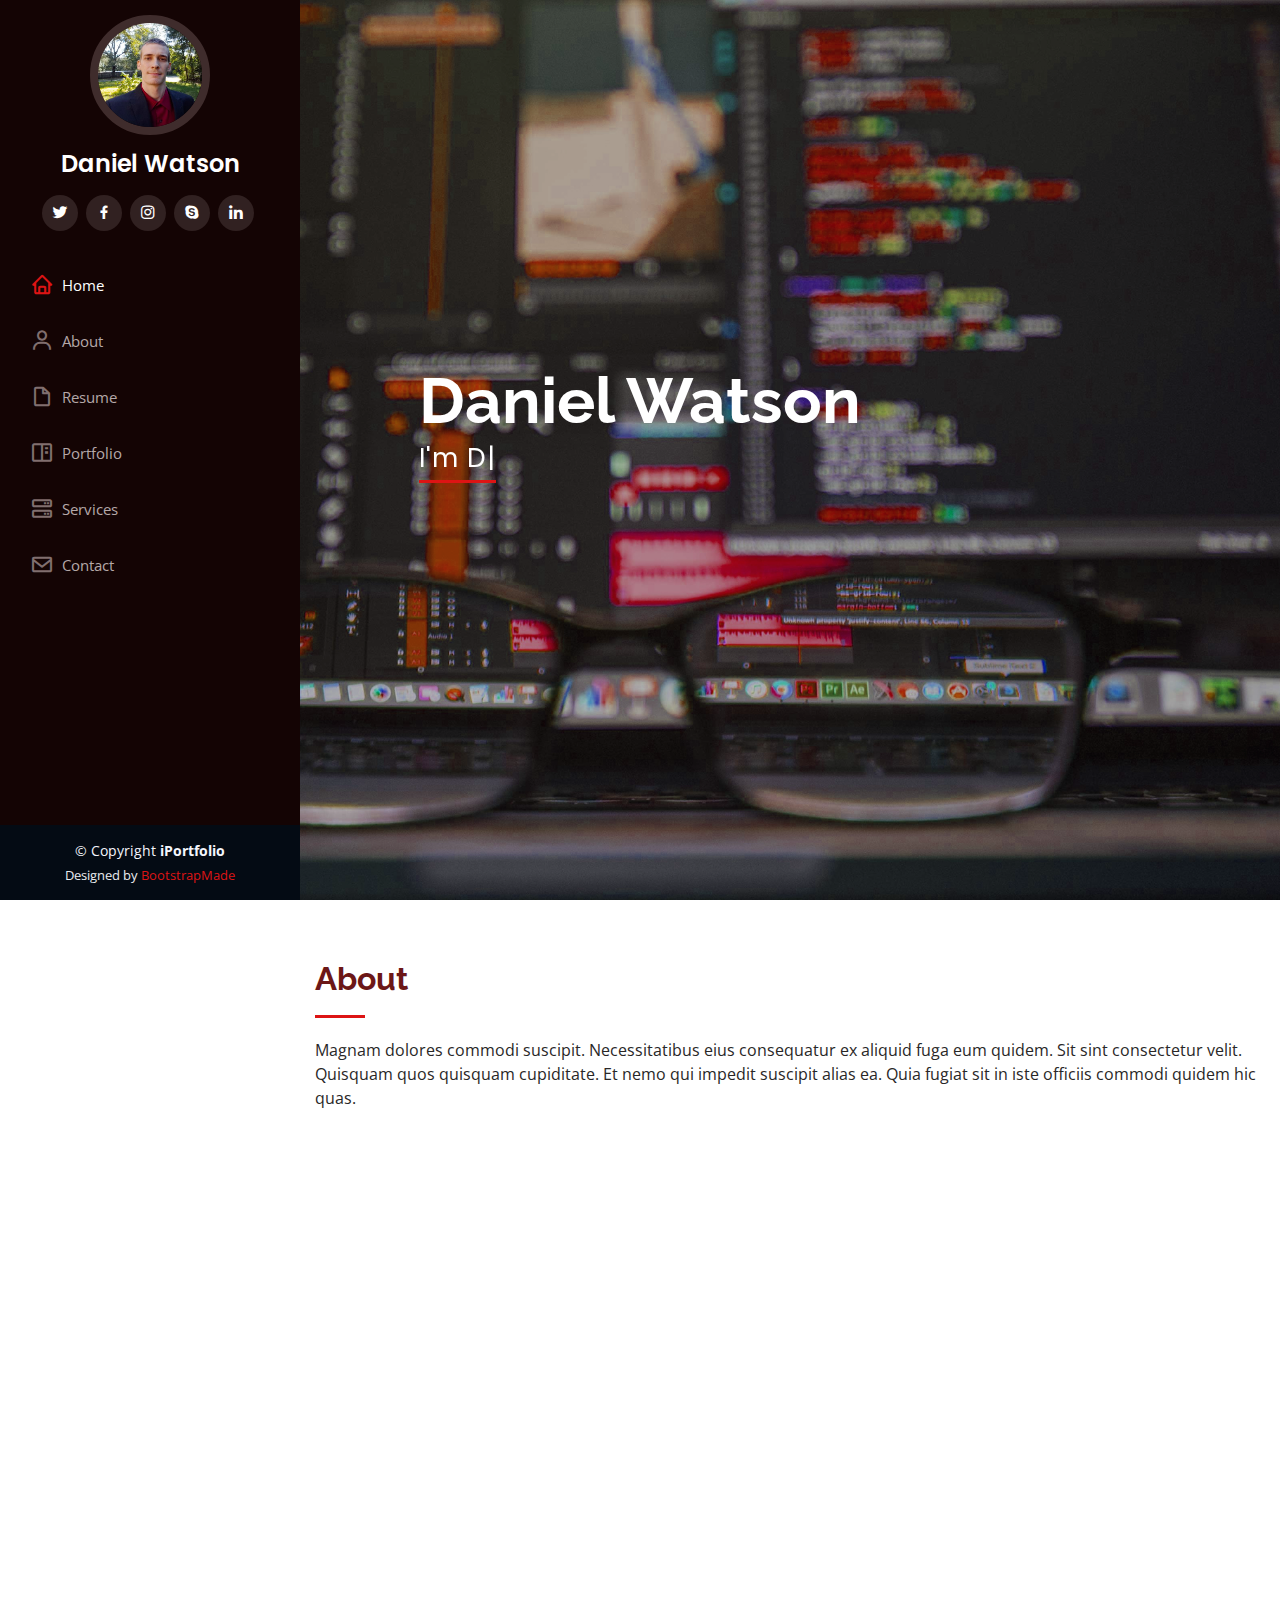
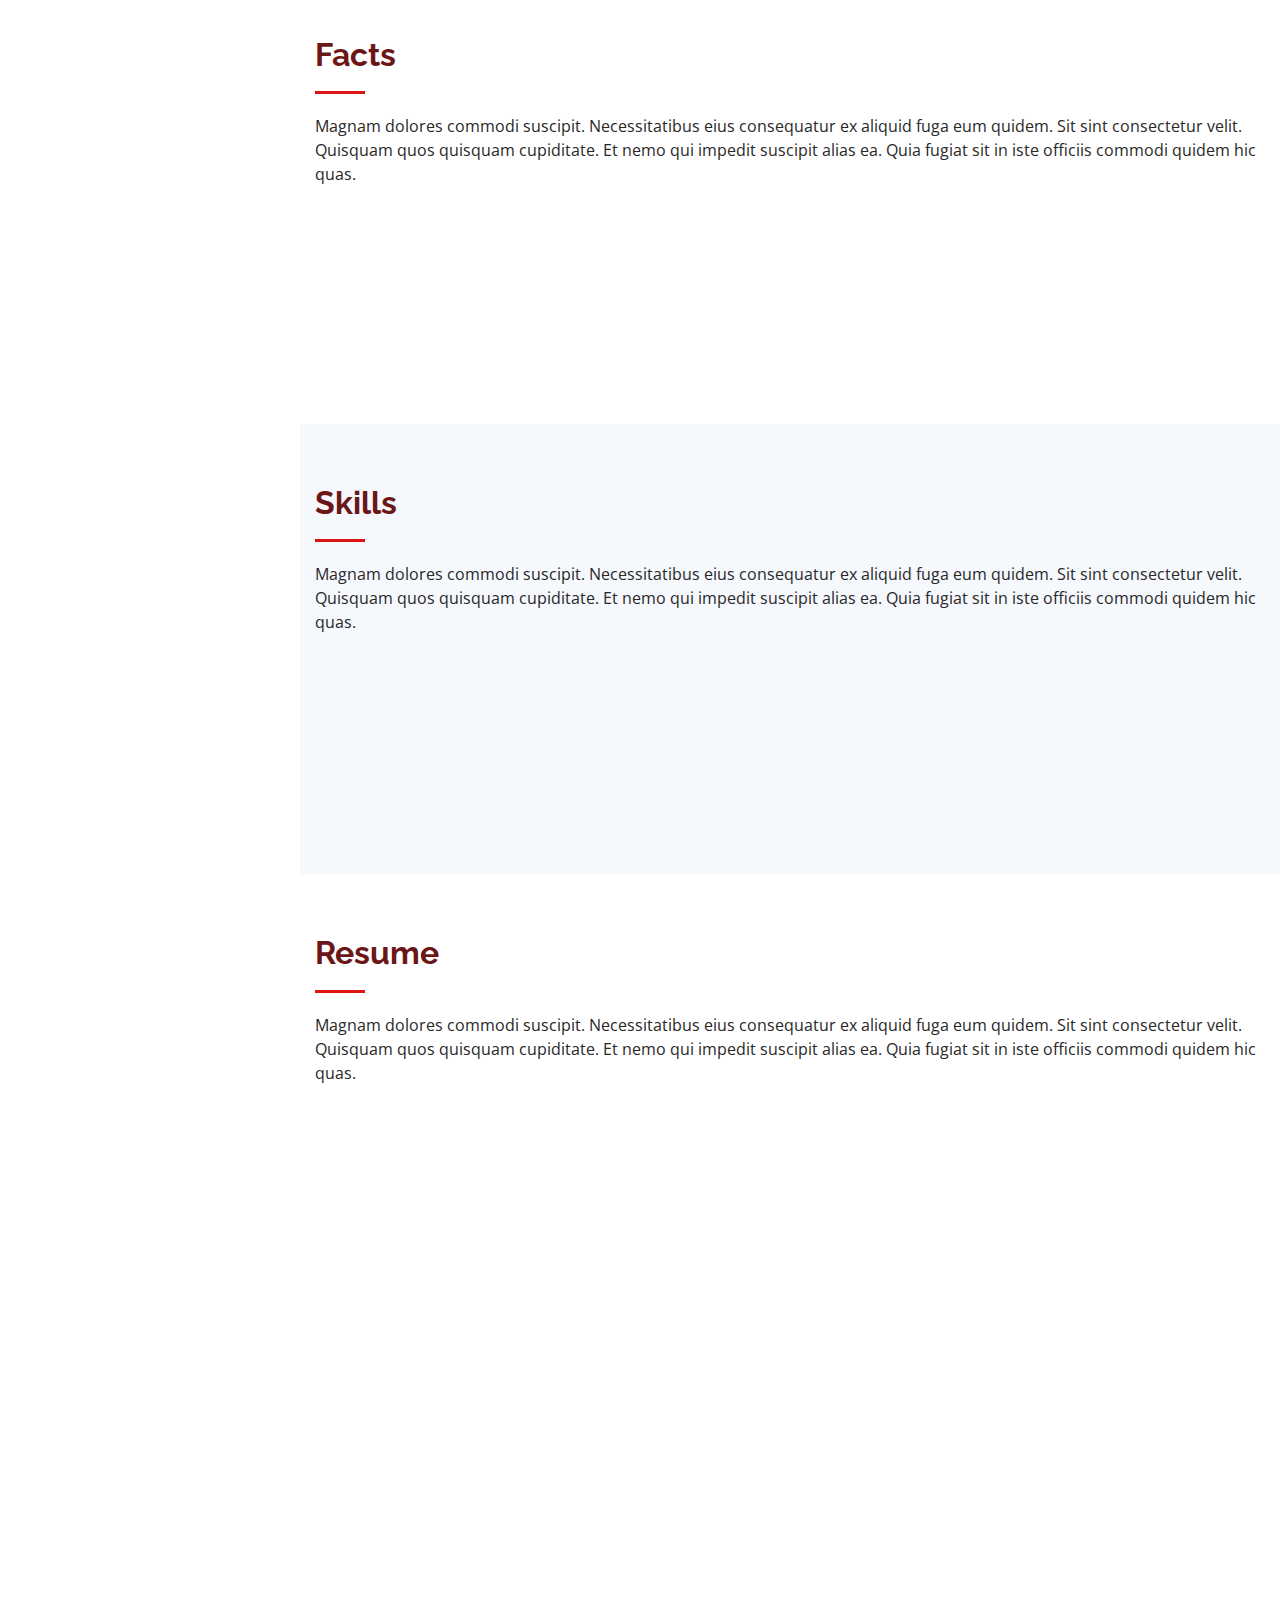
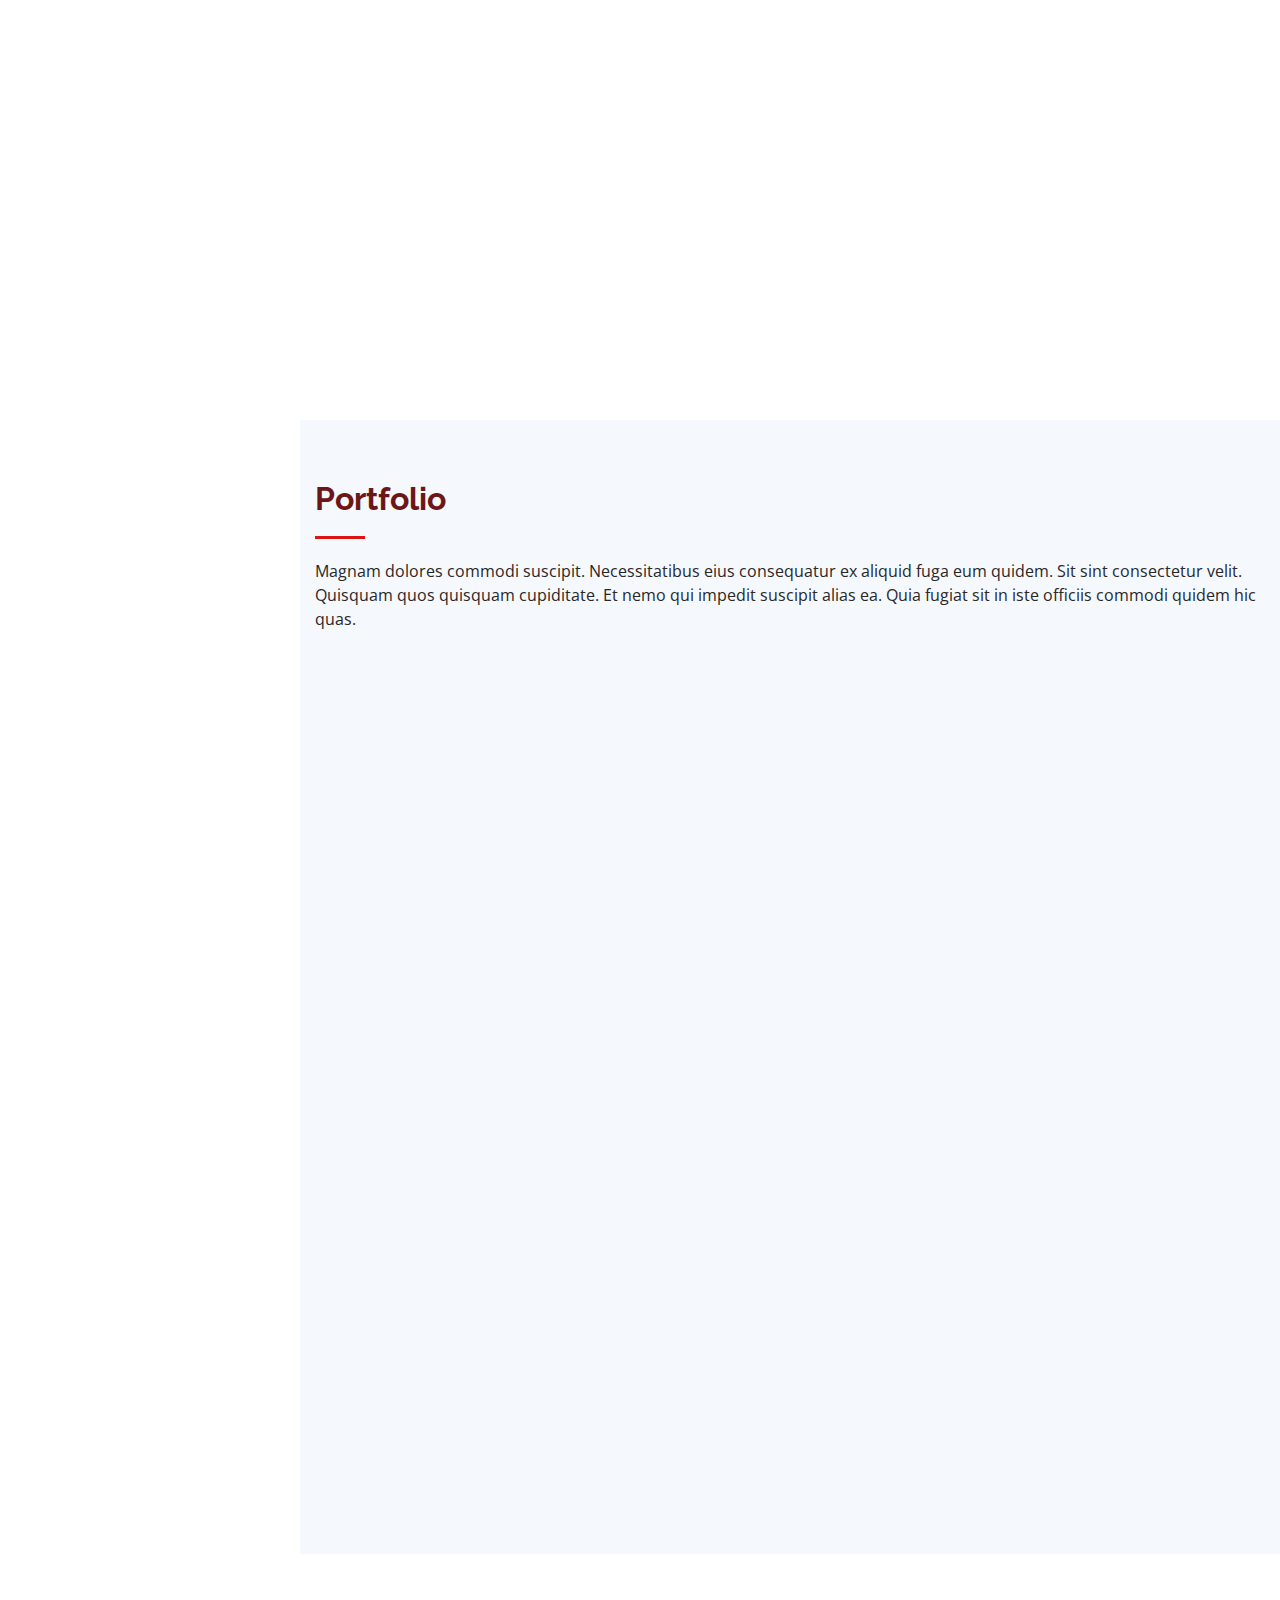
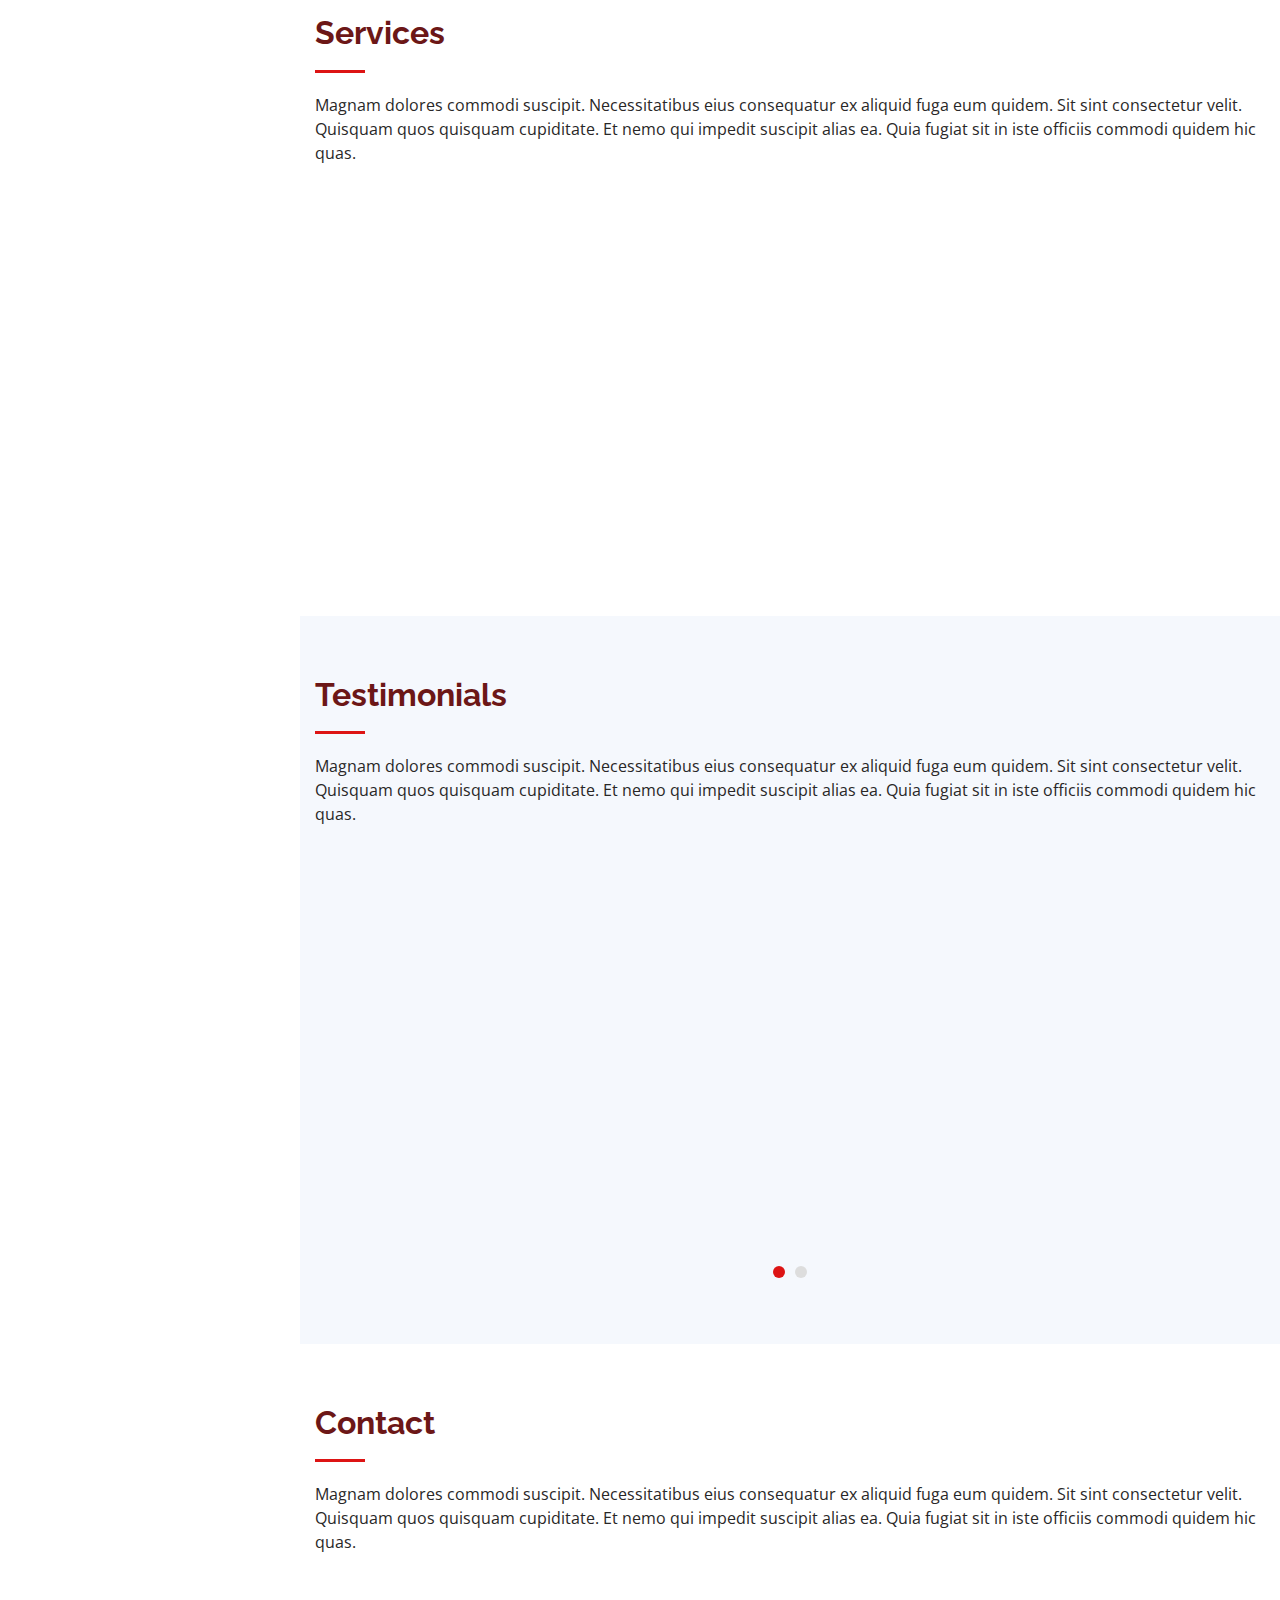
==== index.html @ 244d9947 "inital upload" ====
<!DOCTYPE html>
<html lang="en">

<head>
  <meta charset="utf-8">
  <meta content="width=device-width, initial-scale=1.0" name="viewport">

  <title>Daniel Watson - Index</title>
  <meta content="" name="descriptison">
  <meta content="" name="keywords">

  <!-- Favicons -->
  <link href="assets/img/favicon.png" rel="icon">
  <link href="assets/img/apple-touch-icon.png" rel="apple-touch-icon">

  <!-- Google Fonts -->
  <link href="https://fonts.googleapis.com/css?family=Open+Sans:300,300i,400,400i,600,600i,700,700i|Raleway:300,300i,400,400i,500,500i,600,600i,700,700i|Poppins:300,300i,400,400i,500,500i,600,600i,700,700i" rel="stylesheet">

  <!-- Vendor CSS Files -->
  <link href="assets/vendor/bootstrap/css/bootstrap.min.css" rel="stylesheet">
  <link href="assets/vendor/icofont/icofont.min.css" rel="stylesheet">
  <link href="assets/vendor/boxicons/css/boxicons.min.css" rel="stylesheet">
  <link href="assets/vendor/venobox/venobox.css" rel="stylesheet">
  <link href="assets/vendor/owl.carousel/assets/owl.carousel.min.css" rel="stylesheet">
  <link href="assets/vendor/aos/aos.css" rel="stylesheet">

  <!-- Template Main CSS File -->
  <link href="assets/css/style.css" rel="stylesheet">

</head>

<body>

  <!-- ======= Mobile nav toggle button ======= -->
  <button type="button" class="mobile-nav-toggle d-xl-none"><i class="icofont-navigation-menu"></i></button>

  <!-- ======= Header ======= -->
  <header id="header">
    <div class="d-flex flex-column">

      <div class="profile">
        <img src="assets/img/profile-img.jpg" alt="" class="img-fluid rounded-circle">
        <h1 class="text-light"><a href="index.html">Daniel Watson</a></h1>
        <div class="social-links mt-3 text-center">
          <a href="#" class="twitter"><i class="bx bxl-twitter"></i></a>
          <a href="#" class="facebook"><i class="bx bxl-facebook"></i></a>
          <a href="#" class="instagram"><i class="bx bxl-instagram"></i></a>
          <a href="#" class="google-plus"><i class="bx bxl-skype"></i></a>
          <a href="#" class="linkedin"><i class="bx bxl-linkedin"></i></a>
        </div>
      </div>

      <nav class="nav-menu">
        <ul>
          <li class="active"><a href="index.html"><i class="bx bx-home"></i> <span>Home</span></a></li>
          <li><a href="#about"><i class="bx bx-user"></i> <span>About</span></a></li>
          <li><a href="#resume"><i class="bx bx-file-blank"></i> <span>Resume</span></a></li>
          <li><a href="#portfolio"><i class="bx bx-book-content"></i> Portfolio</a></li>
          <li><a href="#services"><i class="bx bx-server"></i> Services</a></li>
          <li><a href="#contact"><i class="bx bx-envelope"></i> Contact</a></li>

        </ul>
      </nav><!-- .nav-menu -->
      <button type="button" class="mobile-nav-toggle d-xl-none"><i class="icofont-navigation-menu"></i></button>

    </div>
  </header><!-- End Header -->

  <!-- ======= Hero Section ======= -->
  <section id="hero" class="d-flex flex-column justify-content-center align-items-center">
    <div class="hero-container" data-aos="fade-in">
      <h1>Daniel Watson</h1>
      <p><span class="typed" data-typed-items="I'm Designer, I'm Developer, I'm Determined, I create awesome things"></span></p>
    </div>
  </section><!-- End Hero -->

  <main id="main">

    <!-- ======= About Section ======= -->
    <section id="about" class="about">
      <div class="container">

        <div class="section-title">
          <h2>About</h2>
          <p>Magnam dolores commodi suscipit. Necessitatibus eius consequatur ex aliquid fuga eum quidem. Sit sint consectetur velit. Quisquam quos quisquam cupiditate. Et nemo qui impedit suscipit alias ea. Quia fugiat sit in iste officiis commodi quidem hic quas.</p>
        </div>

        <div class="row">
          <div class="col-lg-4" data-aos="fade-right">
            <img src="assets/img/profile-img.jpg" class="img-fluid" alt="">
          </div>
          <div class="col-lg-8 pt-4 pt-lg-0 content" data-aos="fade-left">
            <h3>UI/UX Designer &amp; Web Developer.</h3>
            <p class="font-italic">
              Lorem ipsum dolor sit amet, consectetur adipiscing elit, sed do eiusmod tempor incididunt ut labore et dolore
              magna aliqua.
            </p>
            <div class="row">
              <div class="col-lg-6">
                <ul>
                  <li><i class="icofont-rounded-right"></i> <strong>Birthday:</strong> 1 May 1995</li>
                  <li><i class="icofont-rounded-right"></i> <strong>Website:</strong> www.example.com</li>
                  <li><i class="icofont-rounded-right"></i> <strong>Phone:</strong> +123 456 7890</li>
                  <li><i class="icofont-rounded-right"></i> <strong>City:</strong> City : New York, USA</li>
                </ul>
              </div>
              <div class="col-lg-6">
                <ul>
                  <li><i class="icofont-rounded-right"></i> <strong>Age:</strong> 30</li>
                  <li><i class="icofont-rounded-right"></i> <strong>Degree:</strong> Master</li>
                  <li><i class="icofont-rounded-right"></i> <strong>PhEmailone:</strong> email@example.com</li>
                  <li><i class="icofont-rounded-right"></i> <strong>Freelance:</strong> Available</li>
                </ul>
              </div>
            </div>
            <p>
              Officiis eligendi itaque labore et dolorum mollitia officiis optio vero. Quisquam sunt adipisci omnis et ut. Nulla accusantium dolor incidunt officia tempore. Et eius omnis.
              Cupiditate ut dicta maxime officiis quidem quia. Sed et consectetur qui quia repellendus itaque neque. Aliquid amet quidem ut quaerat cupiditate. Ab et eum qui repellendus omnis culpa magni laudantium dolores.
            </p>
          </div>
        </div>

      </div>
    </section><!-- End About Section -->

    <!-- ======= Facts Section ======= -->
    <section id="facts" class="facts">
      <div class="container">

        <div class="section-title">
          <h2>Facts</h2>
          <p>Magnam dolores commodi suscipit. Necessitatibus eius consequatur ex aliquid fuga eum quidem. Sit sint consectetur velit. Quisquam quos quisquam cupiditate. Et nemo qui impedit suscipit alias ea. Quia fugiat sit in iste officiis commodi quidem hic quas.</p>
        </div>

        <div class="row no-gutters">

          <div class="col-lg-3 col-md-6 d-md-flex align-items-md-stretch" data-aos="fade-up">
            <div class="count-box">
              <i class="icofont-simple-smile"></i>
              <span data-toggle="counter-up">232</span>
              <p><strong>Happy Clients</strong> consequuntur quae</p>
            </div>
          </div>

          <div class="col-lg-3 col-md-6 d-md-flex align-items-md-stretch" data-aos="fade-up" data-aos-delay="100">
            <div class="count-box">
              <i class="icofont-document-folder"></i>
              <span data-toggle="counter-up">521</span>
              <p><strong>Projects</strong> adipisci atque cum quia aut</p>
            </div>
          </div>

          <div class="col-lg-3 col-md-6 d-md-flex align-items-md-stretch" data-aos="fade-up" data-aos-delay="200">
            <div class="count-box">
              <i class="icofont-live-support"></i>
              <span data-toggle="counter-up">1,463</span>
              <p><strong>Hours Of Support</strong> aut commodi quaerat</p>
            </div>
          </div>

          <div class="col-lg-3 col-md-6 d-md-flex align-items-md-stretch" data-aos="fade-up" data-aos-delay="300">
            <div class="count-box">
              <i class="icofont-users-alt-5"></i>
              <span data-toggle="counter-up">15</span>
              <p><strong>Hard Workers</strong> rerum asperiores dolor</p>
            </div>
          </div>

        </div>

      </div>
    </section><!-- End Facts Section -->

    <!-- ======= Skills Section ======= -->
    <section id="skills" class="skills section-bg">
      <div class="container">

        <div class="section-title">
          <h2>Skills</h2>
          <p>Magnam dolores commodi suscipit. Necessitatibus eius consequatur ex aliquid fuga eum quidem. Sit sint consectetur velit. Quisquam quos quisquam cupiditate. Et nemo qui impedit suscipit alias ea. Quia fugiat sit in iste officiis commodi quidem hic quas.</p>
        </div>

        <div class="row skills-content">

          <div class="col-lg-6" data-aos="fade-up">

            <div class="progress">
              <span class="skill">HTML <i class="val">100%</i></span>
              <div class="progress-bar-wrap">
                <div class="progress-bar" role="progressbar" aria-valuenow="100" aria-valuemin="0" aria-valuemax="100"></div>
              </div>
            </div>

            <div class="progress">
              <span class="skill">CSS <i class="val">90%</i></span>
              <div class="progress-bar-wrap">
                <div class="progress-bar" role="progressbar" aria-valuenow="90" aria-valuemin="0" aria-valuemax="100"></div>
              </div>
            </div>

            <div class="progress">
              <span class="skill">JavaScript <i class="val">75%</i></span>
              <div class="progress-bar-wrap">
                <div class="progress-bar" role="progressbar" aria-valuenow="75" aria-valuemin="0" aria-valuemax="100"></div>
              </div>
            </div>

          </div>

          <div class="col-lg-6" data-aos="fade-up" data-aos-delay="100">

            <div class="progress">
              <span class="skill">PHP <i class="val">80%</i></span>
              <div class="progress-bar-wrap">
                <div class="progress-bar" role="progressbar" aria-valuenow="80" aria-valuemin="0" aria-valuemax="100"></div>
              </div>
            </div>

            <div class="progress">
              <span class="skill">WordPress/CMS <i class="val">90%</i></span>
              <div class="progress-bar-wrap">
                <div class="progress-bar" role="progressbar" aria-valuenow="90" aria-valuemin="0" aria-valuemax="100"></div>
              </div>
            </div>

            <div class="progress">
              <span class="skill">Photoshop <i class="val">55%</i></span>
              <div class="progress-bar-wrap">
                <div class="progress-bar" role="progressbar" aria-valuenow="55" aria-valuemin="0" aria-valuemax="100"></div>
              </div>
            </div>

          </div>

        </div>

      </div>
    </section><!-- End Skills Section -->

    <!-- ======= Resume Section ======= -->
    <section id="resume" class="resume">
      <div class="container">

        <div class="section-title">
          <h2>Resume</h2>
          <p>Magnam dolores commodi suscipit. Necessitatibus eius consequatur ex aliquid fuga eum quidem. Sit sint consectetur velit. Quisquam quos quisquam cupiditate. Et nemo qui impedit suscipit alias ea. Quia fugiat sit in iste officiis commodi quidem hic quas.</p>
        </div>

        <div class="row">
          <div class="col-lg-6" data-aos="fade-up">
            <h3 class="resume-title">Sumary</h3>
            <div class="resume-item pb-0">
              <h4>Alex Smith</h4>
              <p><em>Innovative and deadline-driven Graphic Designer with 3+ years of experience designing and developing user-centered digital/print marketing material from initial concept to final, polished deliverable.</em></p>
              <ul>
                <li>Portland par 127,Orlando, FL</li>
                <li>(123) 456-7891</li>
                <li>alice.barkley@example.com</li>
              </ul>
            </div>

            <h3 class="resume-title">Education</h3>
            <div class="resume-item">
              <h4>Master of Fine Arts &amp; Graphic Design</h4>
              <h5>2015 - 2016</h5>
              <p><em>Rochester Institute of Technology, Rochester, NY</em></p>
              <p>Qui deserunt veniam. Et sed aliquam labore tempore sed quisquam iusto autem sit. Ea vero voluptatum qui ut dignissimos deleniti nerada porti sand markend</p>
            </div>
            <div class="resume-item">
              <h4>Bachelor of Fine Arts &amp; Graphic Design</h4>
              <h5>2010 - 2014</h5>
              <p><em>Rochester Institute of Technology, Rochester, NY</em></p>
              <p>Quia nobis sequi est occaecati aut. Repudiandae et iusto quae reiciendis et quis Eius vel ratione eius unde vitae rerum voluptates asperiores voluptatem Earum molestiae consequatur neque etlon sader mart dila</p>
            </div>
          </div>
          <div class="col-lg-6" data-aos="fade-up" data-aos-delay="100">
            <h3 class="resume-title">Professional Experience</h3>
            <div class="resume-item">
              <h4>Senior graphic design specialist</h4>
              <h5>2019 - Present</h5>
              <p><em>Experion, New York, NY </em></p>
              <ul>
                <li>Lead in the design, development, and implementation of the graphic, layout, and production communication materials</li>
                <li>Delegate tasks to the 7 members of the design team and provide counsel on all aspects of the project. </li>
                <li>Supervise the assessment of all graphic materials in order to ensure quality and accuracy of the design</li>
                <li>Oversee the efficient use of production project budgets ranging from $2,000 - $25,000</li>
              </ul>
            </div>
            <div class="resume-item">
              <h4>Graphic design specialist</h4>
              <h5>2017 - 2018</h5>
              <p><em>Stepping Stone Advertising, New York, NY</em></p>
              <ul>
                <li>Developed numerous marketing programs (logos, brochures,infographics, presentations, and advertisements).</li>
                <li>Managed up to 5 projects or tasks at a given time while under pressure</li>
                <li>Recommended and consulted with clients on the most appropriate graphic design</li>
                <li>Created 4+ design presentations and proposals a month for clients and account managers</li>
              </ul>
            </div>
          </div>
        </div>

      </div>
    </section><!-- End Resume Section -->

    <!-- ======= Portfolio Section ======= -->
    <section id="portfolio" class="portfolio section-bg">
      <div class="container">

        <div class="section-title">
          <h2>Portfolio</h2>
          <p>Magnam dolores commodi suscipit. Necessitatibus eius consequatur ex aliquid fuga eum quidem. Sit sint consectetur velit. Quisquam quos quisquam cupiditate. Et nemo qui impedit suscipit alias ea. Quia fugiat sit in iste officiis commodi quidem hic quas.</p>
        </div>

        <div class="row" data-aos="fade-up">
          <div class="col-lg-12 d-flex justify-content-center">
            <ul id="portfolio-flters">
              <li data-filter="*" class="filter-active">All</li>
              <li data-filter=".filter-app">App</li>
              <li data-filter=".filter-card">Card</li>
              <li data-filter=".filter-web">Web</li>
            </ul>
          </div>
        </div>

        <div class="row portfolio-container" data-aos="fade-up" data-aos-delay="100">

          <div class="col-lg-4 col-md-6 portfolio-item filter-app">
            <div class="portfolio-wrap">
              <img src="assets/img/portfolio/portfolio-1.jpg" class="img-fluid" alt="">
              <div class="portfolio-links">
                <a href="assets/img/portfolio/portfolio-1.jpg" data-gall="portfolioGallery" class="venobox" title="App 1"><i class="bx bx-plus"></i></a>
                <a href="portfolio-details.html" title="More Details"><i class="bx bx-link"></i></a>
              </div>
            </div>
          </div>

          <div class="col-lg-4 col-md-6 portfolio-item filter-web">
            <div class="portfolio-wrap">
              <img src="assets/img/portfolio/portfolio-2.jpg" class="img-fluid" alt="">
              <div class="portfolio-links">
                <a href="assets/img/portfolio/portfolio-2.jpg" data-gall="portfolioGallery" class="venobox" title="Web 3"><i class="bx bx-plus"></i></a>
                <a href="portfolio-details.html" title="More Details"><i class="bx bx-link"></i></a>
              </div>
            </div>
          </div>

          <div class="col-lg-4 col-md-6 portfolio-item filter-app">
            <div class="portfolio-wrap">
              <img src="assets/img/portfolio/portfolio-3.jpg" class="img-fluid" alt="">
              <div class="portfolio-links">
                <a href="assets/img/portfolio/portfolio-3.jpg" data-gall="portfolioGallery" class="venobox" title="App 2"><i class="bx bx-plus"></i></a>
                <a href="portfolio-details.html" title="More Details"><i class="bx bx-link"></i></a>
              </div>
            </div>
          </div>

          <div class="col-lg-4 col-md-6 portfolio-item filter-card">
            <div class="portfolio-wrap">
              <img src="assets/img/portfolio/portfolio-4.jpg" class="img-fluid" alt="">
              <div class="portfolio-links">
                <a href="assets/img/portfolio/portfolio-4.jpg" data-gall="portfolioGallery" class="venobox" title="Card 2"><i class="bx bx-plus"></i></a>
                <a href="portfolio-details.html" title="More Details"><i class="bx bx-link"></i></a>
              </div>
            </div>
          </div>

          <div class="col-lg-4 col-md-6 portfolio-item filter-web">
            <div class="portfolio-wrap">
              <img src="assets/img/portfolio/portfolio-5.jpg" class="img-fluid" alt="">
              <div class="portfolio-links">
                <a href="assets/img/portfolio/portfolio-5.jpg" data-gall="portfolioGallery" class="venobox" title="Web 2"><i class="bx bx-plus"></i></a>
                <a href="portfolio-details.html" title="More Details"><i class="bx bx-link"></i></a>
              </div>
            </div>
          </div>

          <div class="col-lg-4 col-md-6 portfolio-item filter-app">
            <div class="portfolio-wrap">
              <img src="assets/img/portfolio/portfolio-6.jpg" class="img-fluid" alt="">
              <div class="portfolio-links">
                <a href="assets/img/portfolio/portfolio-6.jpg" data-gall="portfolioGallery" class="venobox" title="App 3"><i class="bx bx-plus"></i></a>
                <a href="portfolio-details.html" title="More Details"><i class="bx bx-link"></i></a>
              </div>
            </div>
          </div>

          <div class="col-lg-4 col-md-6 portfolio-item filter-card">
            <div class="portfolio-wrap">
              <img src="assets/img/portfolio/portfolio-7.jpg" class="img-fluid" alt="">
              <div class="portfolio-links">
                <a href="assets/img/portfolio/portfolio-7.jpg" data-gall="portfolioGallery" class="venobox" title="Card 1"><i class="bx bx-plus"></i></a>
                <a href="portfolio-details.html" title="More Details"><i class="bx bx-link"></i></a>
              </div>
            </div>
          </div>

          <div class="col-lg-4 col-md-6 portfolio-item filter-card">
            <div class="portfolio-wrap">
              <img src="assets/img/portfolio/portfolio-8.jpg" class="img-fluid" alt="">
              <div class="portfolio-links">
                <a href="assets/img/portfolio/portfolio-8.jpg" data-gall="portfolioGallery" class="venobox" title="Card 3"><i class="bx bx-plus"></i></a>
                <a href="portfolio-details.html" title="More Details"><i class="bx bx-link"></i></a>
              </div>
            </div>
          </div>

          <div class="col-lg-4 col-md-6 portfolio-item filter-web">
            <div class="portfolio-wrap">
              <img src="assets/img/portfolio/portfolio-9.jpg" class="img-fluid" alt="">
              <div class="portfolio-links">
                <a href="assets/img/portfolio/portfolio-9.jpg" data-gall="portfolioGallery" class="venobox" title="Web 3"><i class="bx bx-plus"></i></a>
                <a href="portfolio-details.html" title="More Details"><i class="bx bx-link"></i></a>
              </div>
            </div>
          </div>

        </div>

      </div>
    </section><!-- End Portfolio Section -->

    <!-- ======= Services Section ======= -->
    <section id="services" class="services">
      <div class="container">

        <div class="section-title">
          <h2>Services</h2>
          <p>Magnam dolores commodi suscipit. Necessitatibus eius consequatur ex aliquid fuga eum quidem. Sit sint consectetur velit. Quisquam quos quisquam cupiditate. Et nemo qui impedit suscipit alias ea. Quia fugiat sit in iste officiis commodi quidem hic quas.</p>
        </div>

        <div class="row">
          <div class="col-lg-4 col-md-6 icon-box" data-aos="fade-up">
            <div class="icon"><i class="icofont-computer"></i></div>
            <h4 class="title"><a href="">Lorem Ipsum</a></h4>
            <p class="description">Voluptatum deleniti atque corrupti quos dolores et quas molestias excepturi sint occaecati cupiditate non provident</p>
          </div>
          <div class="col-lg-4 col-md-6 icon-box" data-aos="fade-up" data-aos-delay="100">
            <div class="icon"><i class="icofont-chart-bar-graph"></i></div>
            <h4 class="title"><a href="">Dolor Sitema</a></h4>
            <p class="description">Minim veniam, quis nostrud exercitation ullamco laboris nisi ut aliquip ex ea commodo consequat tarad limino ata</p>
          </div>
          <div class="col-lg-4 col-md-6 icon-box" data-aos="fade-up" data-aos-delay="200">
            <div class="icon"><i class="icofont-earth"></i></div>
            <h4 class="title"><a href="">Sed ut perspiciatis</a></h4>
            <p class="description">Duis aute irure dolor in reprehenderit in voluptate velit esse cillum dolore eu fugiat nulla pariatur</p>
          </div>
          <div class="col-lg-4 col-md-6 icon-box" data-aos="fade-up" data-aos-delay="300">
            <div class="icon"><i class="icofont-image"></i></div>
            <h4 class="title"><a href="">Magni Dolores</a></h4>
            <p class="description">Excepteur sint occaecat cupidatat non proident, sunt in culpa qui officia deserunt mollit anim id est laborum</p>
          </div>
          <div class="col-lg-4 col-md-6 icon-box" data-aos="fade-up" data-aos-delay="400">
            <div class="icon"><i class="icofont-settings"></i></div>
            <h4 class="title"><a href="">Nemo Enim</a></h4>
            <p class="description">At vero eos et accusamus et iusto odio dignissimos ducimus qui blanditiis praesentium voluptatum deleniti atque</p>
          </div>
          <div class="col-lg-4 col-md-6 icon-box" data-aos="fade-up" data-aos-delay="500">
            <div class="icon"><i class="icofont-tasks-alt"></i></div>
            <h4 class="title"><a href="">Eiusmod Tempor</a></h4>
            <p class="description">Et harum quidem rerum facilis est et expedita distinctio. Nam libero tempore, cum soluta nobis est eligendi</p>
          </div>
        </div>

      </div>
    </section><!-- End Services Section -->

    <!-- ======= Testimonials Section ======= -->
    <section id="testimonials" class="testimonials section-bg">
      <div class="container">

        <div class="section-title">
          <h2>Testimonials</h2>
          <p>Magnam dolores commodi suscipit. Necessitatibus eius consequatur ex aliquid fuga eum quidem. Sit sint consectetur velit. Quisquam quos quisquam cupiditate. Et nemo qui impedit suscipit alias ea. Quia fugiat sit in iste officiis commodi quidem hic quas.</p>
        </div>

        <div class="owl-carousel testimonials-carousel">

          <div class="testimonial-item" data-aos="fade-up">
            <p>
              <i class="bx bxs-quote-alt-left quote-icon-left"></i>
              Proin iaculis purus consequat sem cure digni ssim donec porttitora entum suscipit rhoncus. Accusantium quam, ultricies eget id, aliquam eget nibh et. Maecen aliquam, risus at semper.
              <i class="bx bxs-quote-alt-right quote-icon-right"></i>
            </p>
            <img src="assets/img/testimonials/testimonials-1.jpg" class="testimonial-img" alt="">
            <h3>Saul Goodman</h3>
            <h4>Ceo &amp; Founder</h4>
          </div>

          <div class="testimonial-item" data-aos="fade-up" data-aos-delay="100">
            <p>
              <i class="bx bxs-quote-alt-left quote-icon-left"></i>
              Export tempor illum tamen malis malis eram quae irure esse labore quem cillum quid cillum eram malis quorum velit fore eram velit sunt aliqua noster fugiat irure amet legam anim culpa.
              <i class="bx bxs-quote-alt-right quote-icon-right"></i>
            </p>
            <img src="assets/img/testimonials/testimonials-2.jpg" class="testimonial-img" alt="">
            <h3>Sara Wilsson</h3>
            <h4>Designer</h4>
          </div>

          <div class="testimonial-item" data-aos="fade-up" data-aos-delay="200">
            <p>
              <i class="bx bxs-quote-alt-left quote-icon-left"></i>
              Enim nisi quem export duis labore cillum quae magna enim sint quorum nulla quem veniam duis minim tempor labore quem eram duis noster aute amet eram fore quis sint minim.
              <i class="bx bxs-quote-alt-right quote-icon-right"></i>
            </p>
            <img src="assets/img/testimonials/testimonials-3.jpg" class="testimonial-img" alt="">
            <h3>Jena Karlis</h3>
            <h4>Store Owner</h4>
          </div>

          <div class="testimonial-item" data-aos="fade-up" data-aos-delay="300">
            <p>
              <i class="bx bxs-quote-alt-left quote-icon-left"></i>
              Fugiat enim eram quae cillum dolore dolor amet nulla culpa multos export minim fugiat minim velit minim dolor enim duis veniam ipsum anim magna sunt elit fore quem dolore labore illum veniam.
              <i class="bx bxs-quote-alt-right quote-icon-right"></i>
            </p>
            <img src="assets/img/testimonials/testimonials-4.jpg" class="testimonial-img" alt="">
            <h3>Matt Brandon</h3>
            <h4>Freelancer</h4>
          </div>

          <div class="testimonial-item" data-aos="fade-up" data-aos-delay="400">
            <p>
              <i class="bx bxs-quote-alt-left quote-icon-left"></i>
              Quis quorum aliqua sint quem legam fore sunt eram irure aliqua veniam tempor noster veniam enim culpa labore duis sunt culpa nulla illum cillum fugiat legam esse veniam culpa fore nisi cillum quid.
              <i class="bx bxs-quote-alt-right quote-icon-right"></i>
            </p>
            <img src="assets/img/testimonials/testimonials-5.jpg" class="testimonial-img" alt="">
            <h3>John Larson</h3>
            <h4>Entrepreneur</h4>
          </div>

        </div>

      </div>
    </section><!-- End Testimonials Section -->

    <!-- ======= Contact Section ======= -->
    <section id="contact" class="contact">
      <div class="container">

        <div class="section-title">
          <h2>Contact</h2>
          <p>Magnam dolores commodi suscipit. Necessitatibus eius consequatur ex aliquid fuga eum quidem. Sit sint consectetur velit. Quisquam quos quisquam cupiditate. Et nemo qui impedit suscipit alias ea. Quia fugiat sit in iste officiis commodi quidem hic quas.</p>
        </div>

        <div class="row" data-aos="fade-in">

          <div class="col-lg-5 d-flex align-items-stretch">
            <div class="info">
              <div class="address">
                <i class="icofont-google-map"></i>
                <h4>Location:</h4>
                <p>A108 Adam Street, New York, NY 535022</p>
              </div>

              <div class="email">
                <i class="icofont-envelope"></i>
                <h4>Email:</h4>
                <p>info@example.com</p>
              </div>

              <div class="phone">
                <i class="icofont-phone"></i>
                <h4>Call:</h4>
                <p>+1 5589 55488 55s</p>
              </div>

              <iframe src="https://www.google.com/maps/embed?pb=!1m14!1m8!1m3!1d12097.433213460943!2d-74.0062269!3d40.7101282!3m2!1i1024!2i768!4f13.1!3m3!1m2!1s0x0%3A0xb89d1fe6bc499443!2sDowntown+Conference+Center!5e0!3m2!1smk!2sbg!4v1539943755621" frameborder="0" style="border:0; width: 100%; height: 290px;" allowfullscreen></iframe>
            </div>

          </div>

          <div class="col-lg-7 mt-5 mt-lg-0 d-flex align-items-stretch">
            <form action="forms/contact.php" method="post" role="form" class="php-email-form">
              <div class="form-row">
                <div class="form-group col-md-6">
                  <label for="name">Your Name</label>
                  <input type="text" name="name" class="form-control" id="name" data-rule="minlen:4" data-msg="Please enter at least 4 chars" />
                  <div class="validate"></div>
                </div>
                <div class="form-group col-md-6">
                  <label for="name">Your Email</label>
                  <input type="email" class="form-control" name="email" id="email" data-rule="email" data-msg="Please enter a valid email" />
                  <div class="validate"></div>
                </div>
              </div>
              <div class="form-group">
                <label for="name">Subject</label>
                <input type="text" class="form-control" name="subject" id="subject" data-rule="minlen:4" data-msg="Please enter at least 8 chars of subject" />
                <div class="validate"></div>
              </div>
              <div class="form-group">
                <label for="name">Message</label>
                <textarea class="form-control" name="message" rows="10" data-rule="required" data-msg="Please write something for us"></textarea>
                <div class="validate"></div>
              </div>
              <div class="mb-3">
                <div class="loading">Loading</div>
                <div class="error-message"></div>
                <div class="sent-message">Your message has been sent. Thank you!</div>
              </div>
              <div class="text-center"><button type="submit">Send Message</button></div>
            </form>
          </div>

        </div>

      </div>
    </section><!-- End Contact Section -->

  </main><!-- End #main -->

  <!-- ======= Footer ======= -->
  <footer id="footer">
    <div class="container">
      <div class="copyright">
        &copy; Copyright <strong><span>iPortfolio</span></strong>
      </div>
      <div class="credits">
        <!-- All the links in the footer should remain intact. -->
        <!-- You can delete the links only if you purchased the pro version. -->
        <!-- Licensing information: https://bootstrapmade.com/license/ -->
        <!-- Purchase the pro version with working PHP/AJAX contact form: https://bootstrapmade.com/iportfolio-bootstrap-portfolio-websites-template/ -->
        Designed by <a href="https://bootstrapmade.com/">BootstrapMade</a>
      </div>
    </div>
  </footer><!-- End  Footer -->

  <a href="#" class="back-to-top"><i class="icofont-simple-up"></i></a>

  <!-- Vendor JS Files -->
  <script src="assets/vendor/jquery/jquery.min.js"></script>
  <script src="assets/vendor/bootstrap/js/bootstrap.bundle.min.js"></script>
  <script src="assets/vendor/jquery.easing/jquery.easing.min.js"></script>
  <script src="assets/vendor/php-email-form/validate.js"></script>
  <script src="assets/vendor/waypoints/jquery.waypoints.min.js"></script>
  <script src="assets/vendor/counterup/counterup.min.js"></script>
  <script src="assets/vendor/isotope-layout/isotope.pkgd.min.js"></script>
  <script src="assets/vendor/venobox/venobox.min.js"></script>
  <script src="assets/vendor/owl.carousel/owl.carousel.min.js"></script>
  <script src="assets/vendor/typed.js/typed.min.js"></script>
  <script src="assets/vendor/aos/aos.js"></script>

  <!-- Template Main JS File -->
  <script src="assets/js/main.js"></script>

</body>

</html>
---- assets/vendor/venobox/venobox.css ----
/* ------ venobox.css --------*/
.vbox-overlay *, .vbox-overlay *:before, .vbox-overlay *:after{
    -webkit-backface-visibility: hidden;
    -webkit-box-sizing:border-box;
    -moz-box-sizing:border-box;
    box-sizing:border-box;
}
.vbox-overlay * { 
    -webkit-backface-visibility: visible;
    backface-visibility: visible;
}
.vbox-overlay{
    display: -webkit-flex;
    display: flex;
    -webkit-flex-direction: column;
    flex-direction: column;
    -webkit-justify-content: center;
    justify-content: center;
    -webkit-align-items: center;
    align-items: center;
    position: fixed;
    left: 0;
    top: 0;
    bottom: 0;
    right: 0;
    z-index: 999999;
}

/* ----- navigation ----- */
.vbox-title{
    width: 100%;
    height: 40px;
    float: left;
    text-align: center;
    line-height: 28px;
    font-size: 12px;
    padding: 6px 50px;
    overflow: hidden;
    position: fixed;
    display: none;
    left: 0;
    z-index: 89;
}
.vbox-close{
    cursor: pointer;
    position: fixed;
    top: -1px;
    right: 0;
    width: 50px;
    height: 40px;
    padding: 6px;
    display: block;
    background-position:10px center;
    overflow: hidden;
    font-size: 24px;
    line-height: 1;
    text-align: center;
    z-index: 99;
}
.vbox-left{
    cursor: pointer;
    position: fixed;
    left: 0;
    height: 40px;
    overflow: hidden;
    line-height: 28px;
    font-size: 12px;
    z-index: 99;
    display: flex;
    align-items:center;
}
.vbox-num{
    display: inline-block;
    margin: 6px 0 6px 15px;
}
/* ----- Social share ----- */
.vbox-share{
    line-height: 28px;
    font-size: 12px;
    overflow: hidden;
    position: fixed;
    left: 0;
    z-index: 98;
    display: flex;
    align-items:center;
    justify-content: center;
    width: 100%;
    text-align: center;
}
.vbox-share svg{
    max-height: 28px;
    width: 28px;
    z-index: 10;
    margin-left: 12px;
    margin-top: 6px;
    margin-bottom: 6px;
    vertical-align: middle;
}


/* ----- navigation ARROWS ----- */
.vbox-next, .vbox-prev{
    position: fixed;
    top: 50%;
    margin-top: -15px;
    overflow: hidden;
    cursor: pointer;
    display: block;
    width: 45px;
    height: 45px;
    z-index: 99;
}
.vbox-next span, .vbox-prev span{
    position: relative;
    width: 20px;
    height: 20px;
    border: 2px solid transparent;
    border-top-color: #B6B6B6;
    border-right-color: #B6B6B6;
    text-indent: -100px;
    position: absolute;
    top: 8px;
    display: block;
}
.vbox-prev{
    left: 15px;
}
.vbox-next{
    right: 15px;
}
.vbox-prev span{
    left: 10px;
    -ms-transform: rotate(-135deg);
    -webkit-transform: rotate(-135deg);
    transform: rotate(-135deg);
}
.vbox-next span{
    -ms-transform: rotate(45deg);
    -webkit-transform: rotate(45deg);
    transform: rotate(45deg);
    right: 10px;
}
/* ------- inline window ------ */
.vbox-inline{
    width: 420px;
    height: 315px;
    height: 70vh;
    padding: 10px;
    background: #fff;
    margin: 0 auto;
    overflow: auto;
    text-align: left;
}
/* ------- Video & iFrames window ------ */
.venoframe{
    max-width: 100%;
    width: 100%;
    border: none;
    width: 100%;
    height: 260px;
    height: 70vh;
}
.venoframe.vbvid{
    height: 260px;
}
@media (min-width: 768px) {
    .venoframe, .vbox-inline{
        width: 90%;
        height: 360px;
        height: 70vh;
    }
    .venoframe.vbvid{
        width: 640px;
        height: 360px;
    }
}
@media (min-width: 992px) {
    .venoframe, .vbox-inline{
        max-width: 1200px;
        width: 80%;
        height: 540px;
        height: 70vh;
    }
    .venoframe.vbvid{
        width: 960px;
        height: 540px;
    }
}
/* 
Please do NOT edit this part! 
or at least read this note: http://i.imgur.com/7C0ws9e.gif
*/
.vbox-open{
    overflow: hidden;
}
.vbox-container{
    position: absolute;
    left: 0;
    right: 0;
    top: 0;
    bottom: 0;
    overflow-x: hidden;
    overflow-y: scroll;
    overflow-scrolling: touch;
    -webkit-overflow-scrolling: touch;
    z-index: 20;
    max-height: 100%;

}

.vbox-content{
    text-align: center;
    float: left;
    width: 100%;
    position: relative;
    overflow: hidden;
    padding: 20px 4%;
}
.vbox-container img{
    max-width: 100%;
    height: auto;
}
.vbox-figlio{
    box-shadow: 0 0 12px rgba(0,0,0,0.19), 0 6px 6px rgba(0,0,0,0.23);
    max-width: 100%;
    text-align: initial;
}
img.vbox-figlio{
    -webkit-user-select: none;
-khtml-user-select: none;
-moz-user-select: none;
-o-user-select: none;
user-select: none;
}
.vbox-content.swipe-left{
    margin-left: -200px !important;
}
.vbox-content.swipe-right{
    margin-left: 200px !important;
}
.vbox-animated{
    webkit-transition: margin 300ms ease-out;
    transition: margin 300ms ease-out;
}

/* ---------- preloader ----------
 * SPINKIT 
 * http://tobiasahlin.com/spinkit/
-------------------------------- */
.sk-double-bounce,.sk-rotating-plane{width:40px;height:40px;margin:40px auto}.sk-rotating-plane{background-color:#333;-webkit-animation:sk-rotatePlane 1.2s infinite ease-in-out;animation:sk-rotatePlane 1.2s infinite ease-in-out}@-webkit-keyframes sk-rotatePlane{0%{-webkit-transform:perspective(120px) rotateX(0) rotateY(0);transform:perspective(120px) rotateX(0) rotateY(0)}50%{-webkit-transform:perspective(120px) rotateX(-180.1deg) rotateY(0);transform:perspective(120px) rotateX(-180.1deg) rotateY(0)}100%{-webkit-transform:perspective(120px) rotateX(-180deg) rotateY(-179.9deg);transform:perspective(120px) rotateX(-180deg) rotateY(-179.9deg)}}@keyframes sk-rotatePlane{0%{-webkit-transform:perspective(120px) rotateX(0) rotateY(0);transform:perspective(120px) rotateX(0) rotateY(0)}50%{-webkit-transform:perspective(120px) rotateX(-180.1deg) rotateY(0);transform:perspective(120px) rotateX(-180.1deg) rotateY(0)}100%{-webkit-transform:perspective(120px) rotateX(-180deg) rotateY(-179.9deg);transform:perspective(120px) rotateX(-180deg) rotateY(-179.9deg)}}.sk-double-bounce{position:relative}.sk-double-bounce .sk-child{width:100%;height:100%;border-radius:50%;background-color:#333;opacity:.6;position:absolute;top:0;left:0;-webkit-animation:sk-doubleBounce 2s infinite ease-in-out;animation:sk-doubleBounce 2s infinite ease-in-out}.sk-chasing-dots .sk-child,.sk-spinner-pulse,.sk-three-bounce .sk-child{background-color:#333;border-radius:100%}.sk-double-bounce .sk-double-bounce2{-webkit-animation-delay:-1s;animation-delay:-1s}@-webkit-keyframes sk-doubleBounce{0%,100%{-webkit-transform:scale(0);transform:scale(0)}50%{-webkit-transform:scale(1);transform:scale(1)}}@keyframes sk-doubleBounce{0%,100%{-webkit-transform:scale(0);transform:scale(0)}50%{-webkit-transform:scale(1);transform:scale(1)}}.sk-wave{margin:40px auto;width:50px;height:40px;text-align:center;font-size:10px}.sk-wave .sk-rect{background-color:#333;height:100%;width:6px;display:inline-block;-webkit-animation:sk-waveStretchDelay 1.2s infinite ease-in-out;animation:sk-waveStretchDelay 1.2s infinite ease-in-out}.sk-wave .sk-rect1{-webkit-animation-delay:-1.2s;animation-delay:-1.2s}.sk-wave .sk-rect2{-webkit-animation-delay:-1.1s;animation-delay:-1.1s}.sk-wave .sk-rect3{-webkit-animation-delay:-1s;animation-delay:-1s}.sk-wave .sk-rect4{-webkit-animation-delay:-.9s;animation-delay:-.9s}.sk-wave .sk-rect5{-webkit-animation-delay:-.8s;animation-delay:-.8s}@-webkit-keyframes sk-waveStretchDelay{0%,100%,40%{-webkit-transform:scaleY(.4);transform:scaleY(.4)}20%{-webkit-transform:scaleY(1);transform:scaleY(1)}}@keyframes sk-waveStretchDelay{0%,100%,40%{-webkit-transform:scaleY(.4);transform:scaleY(.4)}20%{-webkit-transform:scaleY(1);transform:scaleY(1)}}.sk-wandering-cubes{margin:40px auto;width:40px;height:40px;position:relative}.sk-wandering-cubes .sk-cube{background-color:#333;width:10px;height:10px;position:absolute;top:0;left:0;-webkit-animation:sk-wanderingCube 1.8s ease-in-out -1.8s infinite both;animation:sk-wanderingCube 1.8s ease-in-out -1.8s infinite both}.sk-chasing-dots,.sk-spinner-pulse{width:40px;height:40px;margin:40px auto}.sk-wandering-cubes .sk-cube2{-webkit-animation-delay:-.9s;animation-delay:-.9s}@-webkit-keyframes sk-wanderingCube{0%{-webkit-transform:rotate(0);transform:rotate(0)}25%{-webkit-transform:translateX(30px) rotate(-90deg) scale(.5);transform:translateX(30px) rotate(-90deg) scale(.5)}50%{-webkit-transform:translateX(30px) translateY(30px) rotate(-179deg);transform:translateX(30px) translateY(30px) rotate(-179deg)}50.1%{-webkit-transform:translateX(30px) translateY(30px) rotate(-180deg);transform:translateX(30px) translateY(30px) rotate(-180deg)}75%{-webkit-transform:translateX(0) translateY(30px) rotate(-270deg) scale(.5);transform:translateX(0) translateY(30px) rotate(-270deg) scale(.5)}100%{-webkit-transform:rotate(-360deg);transform:rotate(-360deg)}}@keyframes sk-wanderingCube{0%{-webkit-transform:rotate(0);transform:rotate(0)}25%{-webkit-transform:translateX(30px) rotate(-90deg) scale(.5);transform:translateX(30px) rotate(-90deg) scale(.5)}50%{-webkit-transform:translateX(30px) translateY(30px) rotate(-179deg);transform:translateX(30px) translateY(30px) rotate(-179deg)}50.1%{-webkit-transform:translateX(30px) translateY(30px) rotate(-180deg);transform:translateX(30px) translateY(30px) rotate(-180deg)}75%{-webkit-transform:translateX(0) translateY(30px) rotate(-270deg) scale(.5);transform:translateX(0) translateY(30px) rotate(-270deg) scale(.5)}100%{-webkit-transform:rotate(-360deg);transform:rotate(-360deg)}}.sk-spinner-pulse{-webkit-animation:sk-pulseScaleOut 1s infinite ease-in-out;animation:sk-pulseScaleOut 1s infinite ease-in-out}@-webkit-keyframes sk-pulseScaleOut{0%{-webkit-transform:scale(0);transform:scale(0)}100%{-webkit-transform:scale(1);transform:scale(1);opacity:0}}@keyframes sk-pulseScaleOut{0%{-webkit-transform:scale(0);transform:scale(0)}100%{-webkit-transform:scale(1);transform:scale(1);opacity:0}}.sk-chasing-dots{position:relative;text-align:center;-webkit-animation:sk-chasingDotsRotate 2s infinite linear;animation:sk-chasingDotsRotate 2s infinite linear}.sk-chasing-dots .sk-child{width:60%;height:60%;display:inline-block;position:absolute;top:0;-webkit-animation:sk-chasingDotsBounce 2s infinite ease-in-out;animation:sk-chasingDotsBounce 2s infinite ease-in-out}.sk-chasing-dots .sk-dot2{top:auto;bottom:0;-webkit-animation-delay:-1s;animation-delay:-1s}@-webkit-keyframes sk-chasingDotsRotate{100%{-webkit-transform:rotate(360deg);transform:rotate(360deg)}}@keyframes sk-chasingDotsRotate{100%{-webkit-transform:rotate(360deg);transform:rotate(360deg)}}@-webkit-keyframes sk-chasingDotsBounce{0%,100%{-webkit-transform:scale(0);transform:scale(0)}50%{-webkit-transform:scale(1);transform:scale(1)}}@keyframes sk-chasingDotsBounce{0%,100%{-webkit-transform:scale(0);transform:scale(0)}50%{-webkit-transform:scale(1);transform:scale(1)}}.sk-three-bounce{margin:40px auto;width:80px;text-align:center}.sk-three-bounce .sk-child{width:20px;height:20px;display:inline-block;-webkit-animation:sk-three-bounce 1.4s ease-in-out 0s infinite both;animation:sk-three-bounce 1.4s ease-in-out 0s infinite both}.sk-circle .sk-child:before,.sk-fading-circle .sk-circle:before{display:block;border-radius:100%;content:'';background-color:#333}.sk-three-bounce .sk-bounce1{-webkit-animation-delay:-.32s;animation-delay:-.32s}.sk-three-bounce .sk-bounce2{-webkit-animation-delay:-.16s;animation-delay:-.16s}@-webkit-keyframes sk-three-bounce{0%,100%,80%{-webkit-transform:scale(0);transform:scale(0)}40%{-webkit-transform:scale(1);transform:scale(1)}}@keyframes sk-three-bounce{0%,100%,80%{-webkit-transform:scale(0);transform:scale(0)}40%{-webkit-transform:scale(1);transform:scale(1)}}.sk-circle{margin:40px auto;width:40px;height:40px;position:relative}.sk-circle .sk-child{width:100%;height:100%;position:absolute;left:0;top:0}.sk-circle .sk-child:before{margin:0 auto;width:15%;height:15%;-webkit-animation:sk-circleBounceDelay 1.2s infinite ease-in-out both;animation:sk-circleBounceDelay 1.2s infinite ease-in-out both}.sk-circle .sk-circle2{-webkit-transform:rotate(30deg);-ms-transform:rotate(30deg);transform:rotate(30deg)}.sk-circle .sk-circle3{-webkit-transform:rotate(60deg);-ms-transform:rotate(60deg);transform:rotate(60deg)}.sk-circle .sk-circle4{-webkit-transform:rotate(90deg);-ms-transform:rotate(90deg);transform:rotate(90deg)}.sk-circle .sk-circle5{-webkit-transform:rotate(120deg);-ms-transform:rotate(120deg);transform:rotate(120deg)}.sk-circle .sk-circle6{-webkit-transform:rotate(150deg);-ms-transform:rotate(150deg);transform:rotate(150deg)}.sk-circle .sk-circle7{-webkit-transform:rotate(180deg);-ms-transform:rotate(180deg);transform:rotate(180deg)}.sk-circle .sk-circle8{-webkit-transform:rotate(210deg);-ms-transform:rotate(210deg);transform:rotate(210deg)}.sk-circle .sk-circle9{-webkit-transform:rotate(240deg);-ms-transform:rotate(240deg);transform:rotate(240deg)}.sk-circle .sk-circle10{-webkit-transform:rotate(270deg);-ms-transform:rotate(270deg);transform:rotate(270deg)}.sk-circle .sk-circle11{-webkit-transform:rotate(300deg);-ms-transform:rotate(300deg);transform:rotate(300deg)}.sk-circle .sk-circle12{-webkit-transform:rotate(330deg);-ms-transform:rotate(330deg);transform:rotate(330deg)}.sk-circle .sk-circle2:before{-webkit-animation-delay:-1.1s;animation-delay:-1.1s}.sk-circle .sk-circle3:before{-webkit-animation-delay:-1s;animation-delay:-1s}.sk-circle .sk-circle4:before{-webkit-animation-delay:-.9s;animation-delay:-.9s}.sk-circle .sk-circle5:before{-webkit-animation-delay:-.8s;animation-delay:-.8s}.sk-circle .sk-circle6:before{-webkit-animation-delay:-.7s;animation-delay:-.7s}.sk-circle .sk-circle7:before{-webkit-animation-delay:-.6s;animation-delay:-.6s}.sk-circle .sk-circle8:before{-webkit-animation-delay:-.5s;animation-delay:-.5s}.sk-circle .sk-circle9:before{-webkit-animation-delay:-.4s;animation-delay:-.4s}.sk-circle .sk-circle10:before{-webkit-animation-delay:-.3s;animation-delay:-.3s}.sk-circle .sk-circle11:before{-webkit-animation-delay:-.2s;animation-delay:-.2s}.sk-circle .sk-circle12:before{-webkit-animation-delay:-.1s;animation-delay:-.1s}@-webkit-keyframes sk-circleBounceDelay{0%,100%,80%{-webkit-transform:scale(0);transform:scale(0)}40%{-webkit-transform:scale(1);transform:scale(1)}}@keyframes sk-circleBounceDelay{0%,100%,80%{-webkit-transform:scale(0);transform:scale(0)}40%{-webkit-transform:scale(1);transform:scale(1)}}.sk-cube-grid{width:40px;height:40px;margin:40px auto}.sk-cube-grid .sk-cube{width:33.33%;height:33.33%;background-color:#333;float:left;-webkit-animation:sk-cubeGridScaleDelay 1.3s infinite ease-in-out;animation:sk-cubeGridScaleDelay 1.3s infinite ease-in-out}.sk-cube-grid .sk-cube1{-webkit-animation-delay:.2s;animation-delay:.2s}.sk-cube-grid .sk-cube2{-webkit-animation-delay:.3s;animation-delay:.3s}.sk-cube-grid .sk-cube3{-webkit-animation-delay:.4s;animation-delay:.4s}.sk-cube-grid .sk-cube4{-webkit-animation-delay:.1s;animation-delay:.1s}.sk-cube-grid .sk-cube5{-webkit-animation-delay:.2s;animation-delay:.2s}.sk-cube-grid .sk-cube6{-webkit-animation-delay:.3s;animation-delay:.3s}.sk-cube-grid .sk-cube7{-webkit-animation-delay:0ms;animation-delay:0ms}.sk-cube-grid .sk-cube8{-webkit-animation-delay:.1s;animation-delay:.1s}.sk-cube-grid .sk-cube9{-webkit-animation-delay:.2s;animation-delay:.2s}@-webkit-keyframes sk-cubeGridScaleDelay{0%,100%,70%{-webkit-transform:scale3D(1,1,1);transform:scale3D(1,1,1)}35%{-webkit-transform:scale3D(0,0,1);transform:scale3D(0,0,1)}}@keyframes sk-cubeGridScaleDelay{0%,100%,70%{-webkit-transform:scale3D(1,1,1);transform:scale3D(1,1,1)}35%{-webkit-transform:scale3D(0,0,1);transform:scale3D(0,0,1)}}.sk-fading-circle{margin:40px auto;width:40px;height:40px;position:relative}.sk-fading-circle .sk-circle{width:100%;height:100%;position:absolute;left:0;top:0}.sk-fading-circle .sk-circle:before{margin:0 auto;width:15%;height:15%;-webkit-animation:sk-circleFadeDelay 1.2s infinite ease-in-out both;animation:sk-circleFadeDelay 1.2s infinite ease-in-out both}.sk-fading-circle .sk-circle2{-webkit-transform:rotate(30deg);-ms-transform:rotate(30deg);transform:rotate(30deg)}.sk-fading-circle .sk-circle3{-webkit-transform:rotate(60deg);-ms-transform:rotate(60deg);transform:rotate(60deg)}.sk-fading-circle .sk-circle4{-webkit-transform:rotate(90deg);-ms-transform:rotate(90deg);transform:rotate(90deg)}.sk-fading-circle .sk-circle5{-webkit-transform:rotate(120deg);-ms-transform:rotate(120deg);transform:rotate(120deg)}.sk-fading-circle .sk-circle6{-webkit-transform:rotate(150deg);-ms-transform:rotate(150deg);transform:rotate(150deg)}.sk-fading-circle .sk-circle7{-webkit-transform:rotate(180deg);-ms-transform:rotate(180deg);transform:rotate(180deg)}.sk-fading-circle .sk-circle8{-webkit-transform:rotate(210deg);-ms-transform:rotate(210deg);transform:rotate(210deg)}.sk-fading-circle .sk-circle9{-webkit-transform:rotate(240deg);-ms-transform:rotate(240deg);transform:rotate(240deg)}.sk-fading-circle .sk-circle10{-webkit-transform:rotate(270deg);-ms-transform:rotate(270deg);transform:rotate(270deg)}.sk-fading-circle .sk-circle11{-webkit-transform:rotate(300deg);-ms-transform:rotate(300deg);transform:rotate(300deg)}.sk-fading-circle .sk-circle12{-webkit-transform:rotate(330deg);-ms-transform:rotate(330deg);transform:rotate(330deg)}.sk-fading-circle .sk-circle2:before{-webkit-animation-delay:-1.1s;animation-delay:-1.1s}.sk-fading-circle .sk-circle3:before{-webkit-animation-delay:-1s;animation-delay:-1s}.sk-fading-circle .sk-circle4:before{-webkit-animation-delay:-.9s;animation-delay:-.9s}.sk-fading-circle .sk-circle5:before{-webkit-animation-delay:-.8s;animation-delay:-.8s}.sk-fading-circle .sk-circle6:before{-webkit-animation-delay:-.7s;animation-delay:-.7s}.sk-fading-circle .sk-circle7:before{-webkit-animation-delay:-.6s;animation-delay:-.6s}.sk-fading-circle .sk-circle8:before{-webkit-animation-delay:-.5s;animation-delay:-.5s}.sk-fading-circle .sk-circle9:before{-webkit-animation-delay:-.4s;animation-delay:-.4s}.sk-fading-circle .sk-circle10:before{-webkit-animation-delay:-.3s;animation-delay:-.3s}.sk-fading-circle .sk-circle11:before{-webkit-animation-delay:-.2s;animation-delay:-.2s}.sk-fading-circle .sk-circle12:before{-webkit-animation-delay:-.1s;animation-delay:-.1s}@-webkit-keyframes sk-circleFadeDelay{0%,100%,39%{opacity:0}40%{opacity:1}}@keyframes sk-circleFadeDelay{0%,100%,39%{opacity:0}40%{opacity:1}}.sk-folding-cube{margin:40px auto;width:40px;height:40px;position:relative;-webkit-transform:rotateZ(45deg);transform:rotateZ(45deg)}.sk-folding-cube .sk-cube{float:left;width:50%;height:50%;position:relative;-webkit-transform:scale(1.1);-ms-transform:scale(1.1);transform:scale(1.1)}.sk-folding-cube .sk-cube:before{content:'';position:absolute;top:0;left:0;width:100%;height:100%;background-color:#333;-webkit-animation:sk-foldCubeAngle 2.4s infinite linear both;animation:sk-foldCubeAngle 2.4s infinite linear both;-webkit-transform-origin:100% 100%;-ms-transform-origin:100% 100%;transform-origin:100% 100%}.sk-folding-cube .sk-cube2{-webkit-transform:scale(1.1) rotateZ(90deg);transform:scale(1.1) rotateZ(90deg)}.sk-folding-cube .sk-cube3{-webkit-transform:scale(1.1) rotateZ(180deg);transform:scale(1.1) rotateZ(180deg)}.sk-folding-cube .sk-cube4{-webkit-transform:scale(1.1) rotateZ(270deg);transform:scale(1.1) rotateZ(270deg)}.sk-folding-cube .sk-cube2:before{-webkit-animation-delay:.3s;animation-delay:.3s}.sk-folding-cube .sk-cube3:before{-webkit-animation-delay:.6s;animation-delay:.6s}.sk-folding-cube .sk-cube4:before{-webkit-animation-delay:.9s;animation-delay:.9s}@-webkit-keyframes sk-foldCubeAngle{0%,10%{-webkit-transform:perspective(140px) rotateX(-180deg);transform:perspective(140px) rotateX(-180deg);opacity:0}25%,75%{-webkit-transform:perspective(140px) rotateX(0);transform:perspective(140px) rotateX(0);opacity:1}100%,90%{-webkit-transform:perspective(140px) rotateY(180deg);transform:perspective(140px) rotateY(180deg);opacity:0}}@keyframes sk-foldCubeAngle{0%,10%{-webkit-transform:perspective(140px) rotateX(-180deg);transform:perspective(140px) rotateX(-180deg);opacity:0}25%,75%{-webkit-transform:perspective(140px) rotateX(0);transform:perspective(140px) rotateX(0);opacity:1}100%,90%{-webkit-transform:perspective(140px) rotateY(180deg);transform:perspective(140px) rotateY(180deg);opacity:0}}
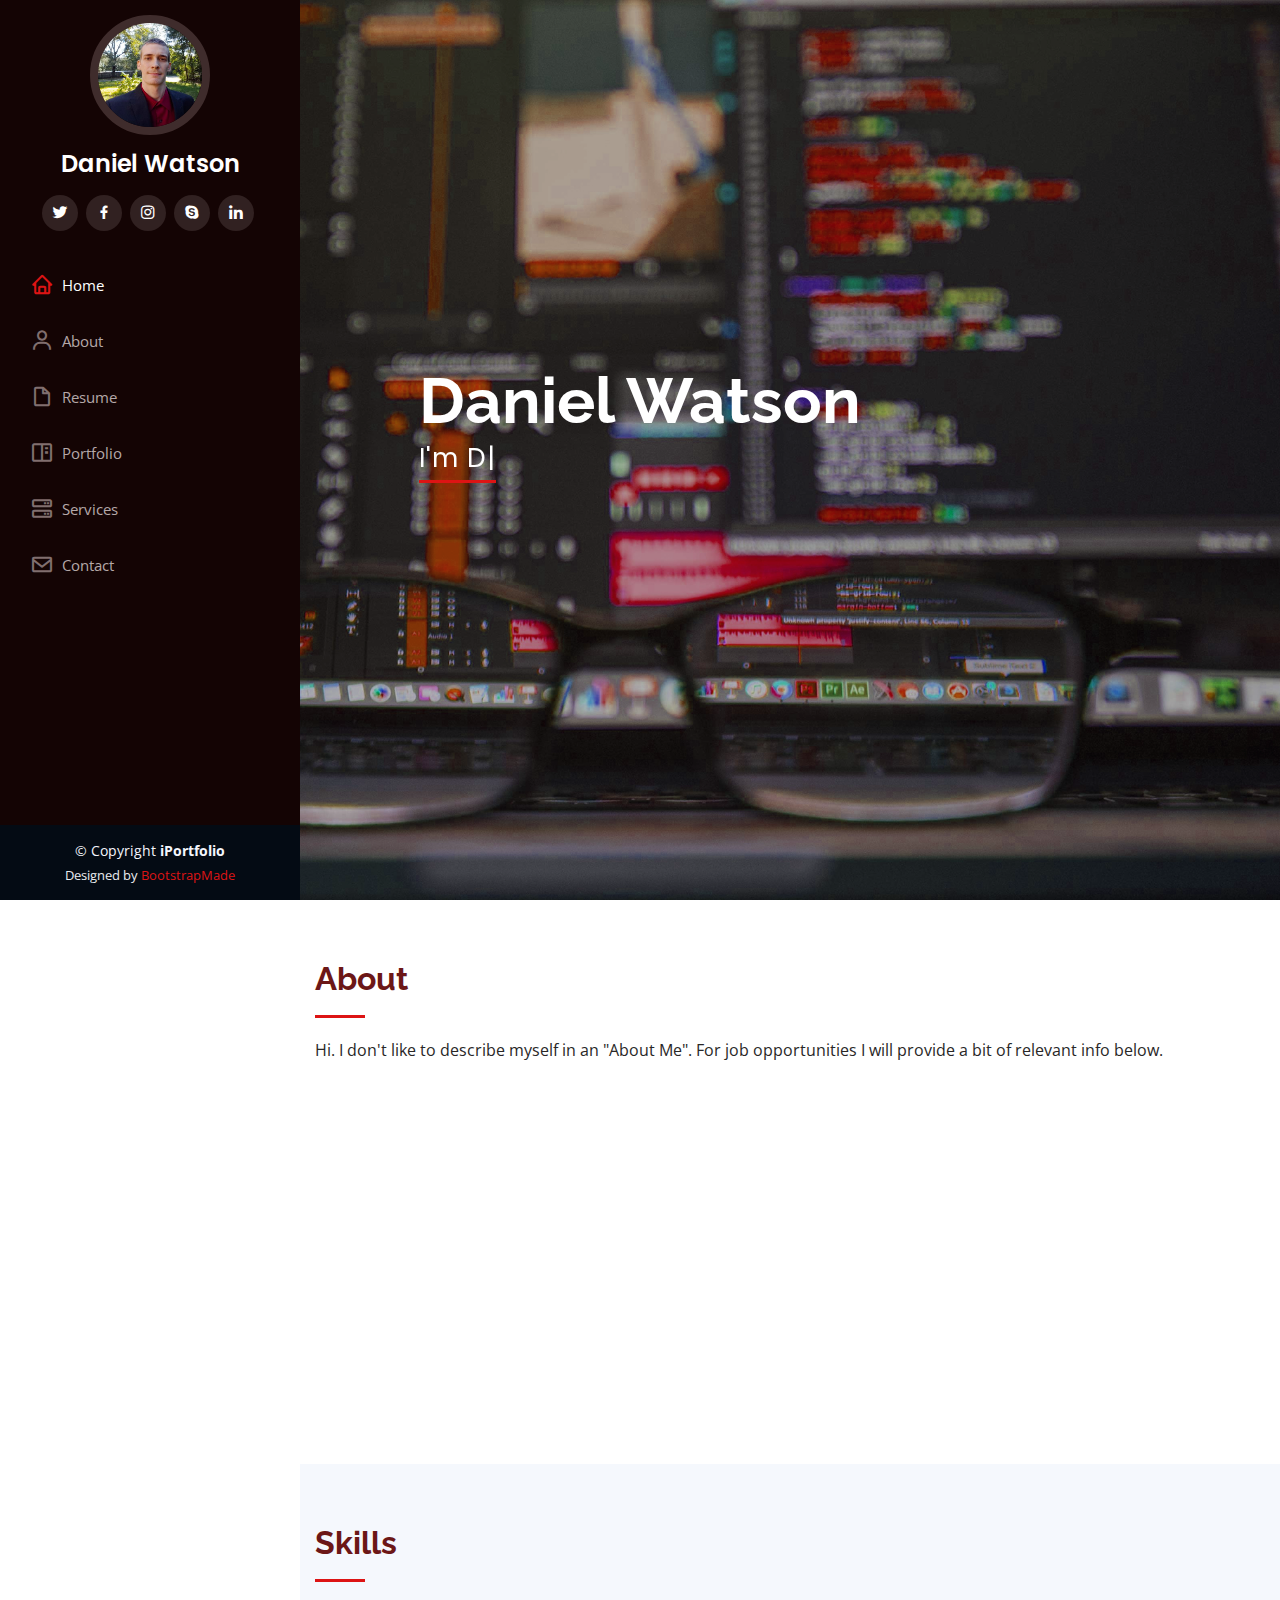
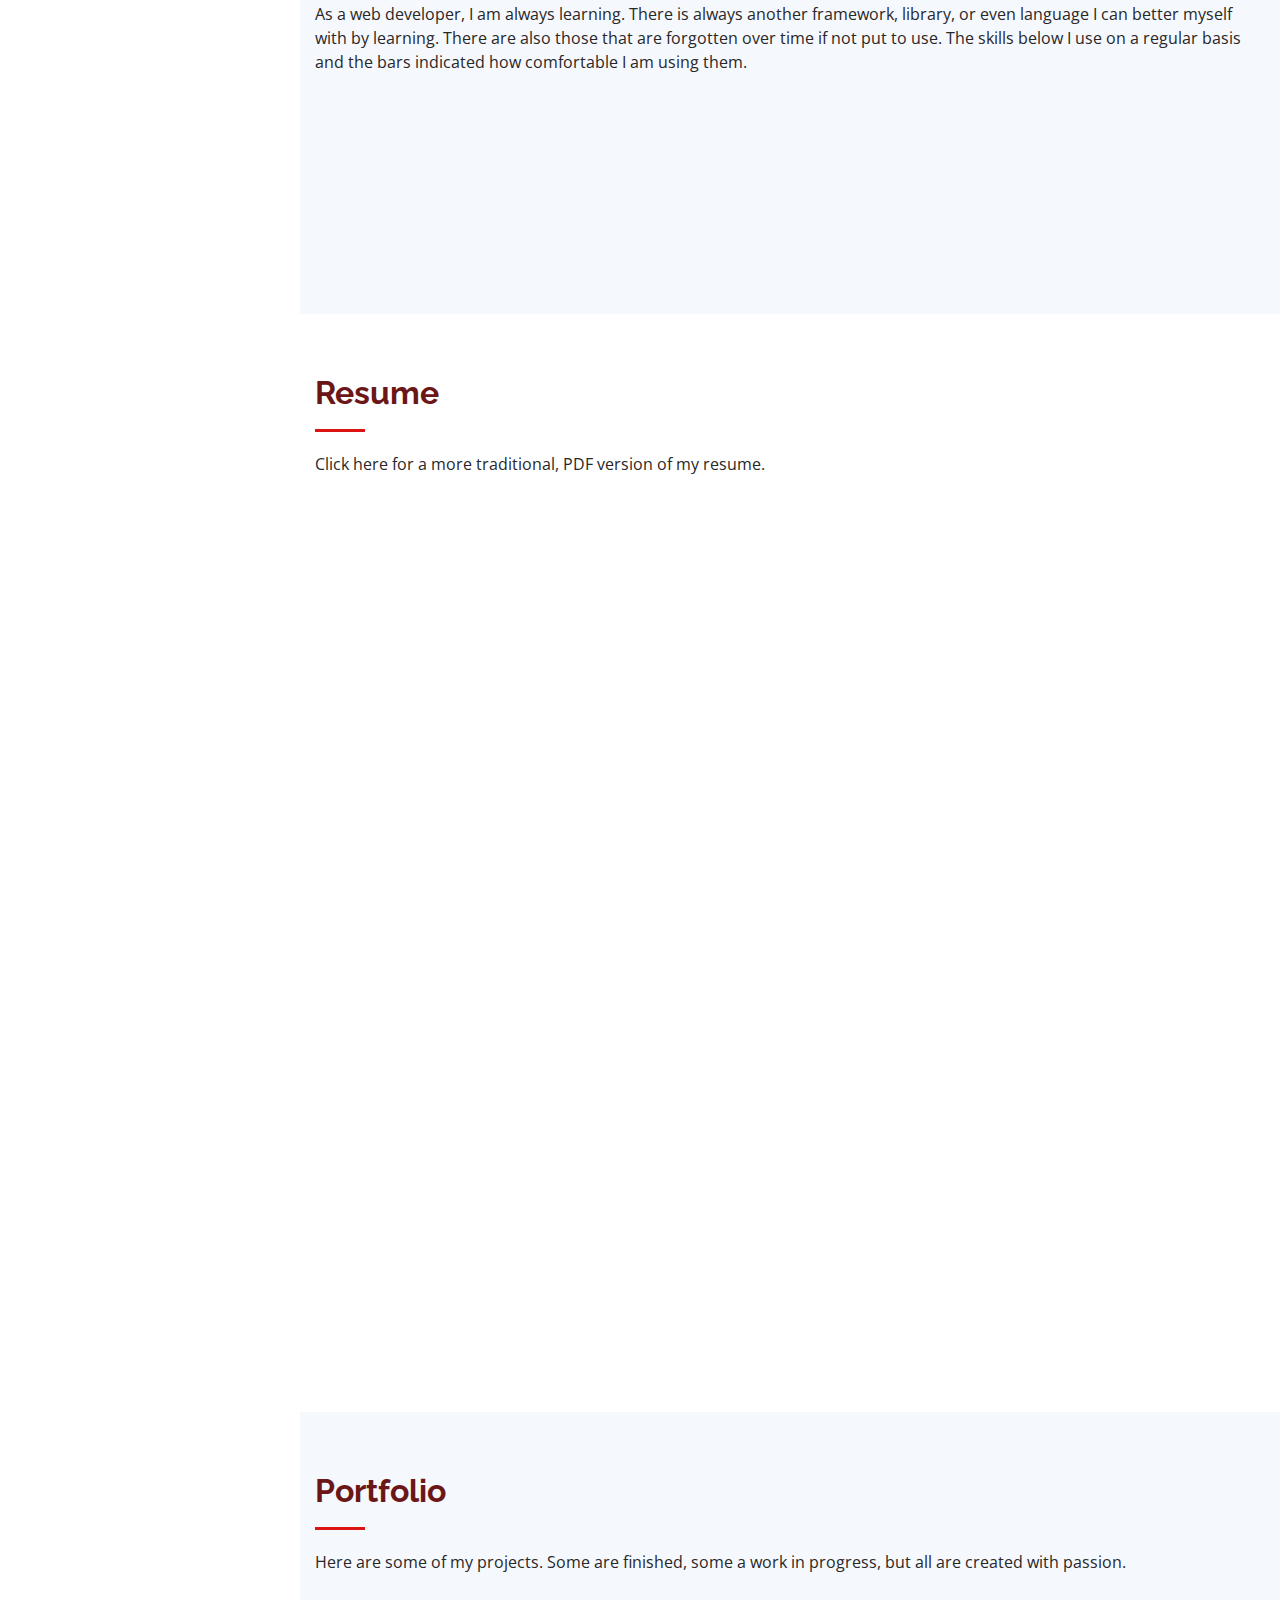
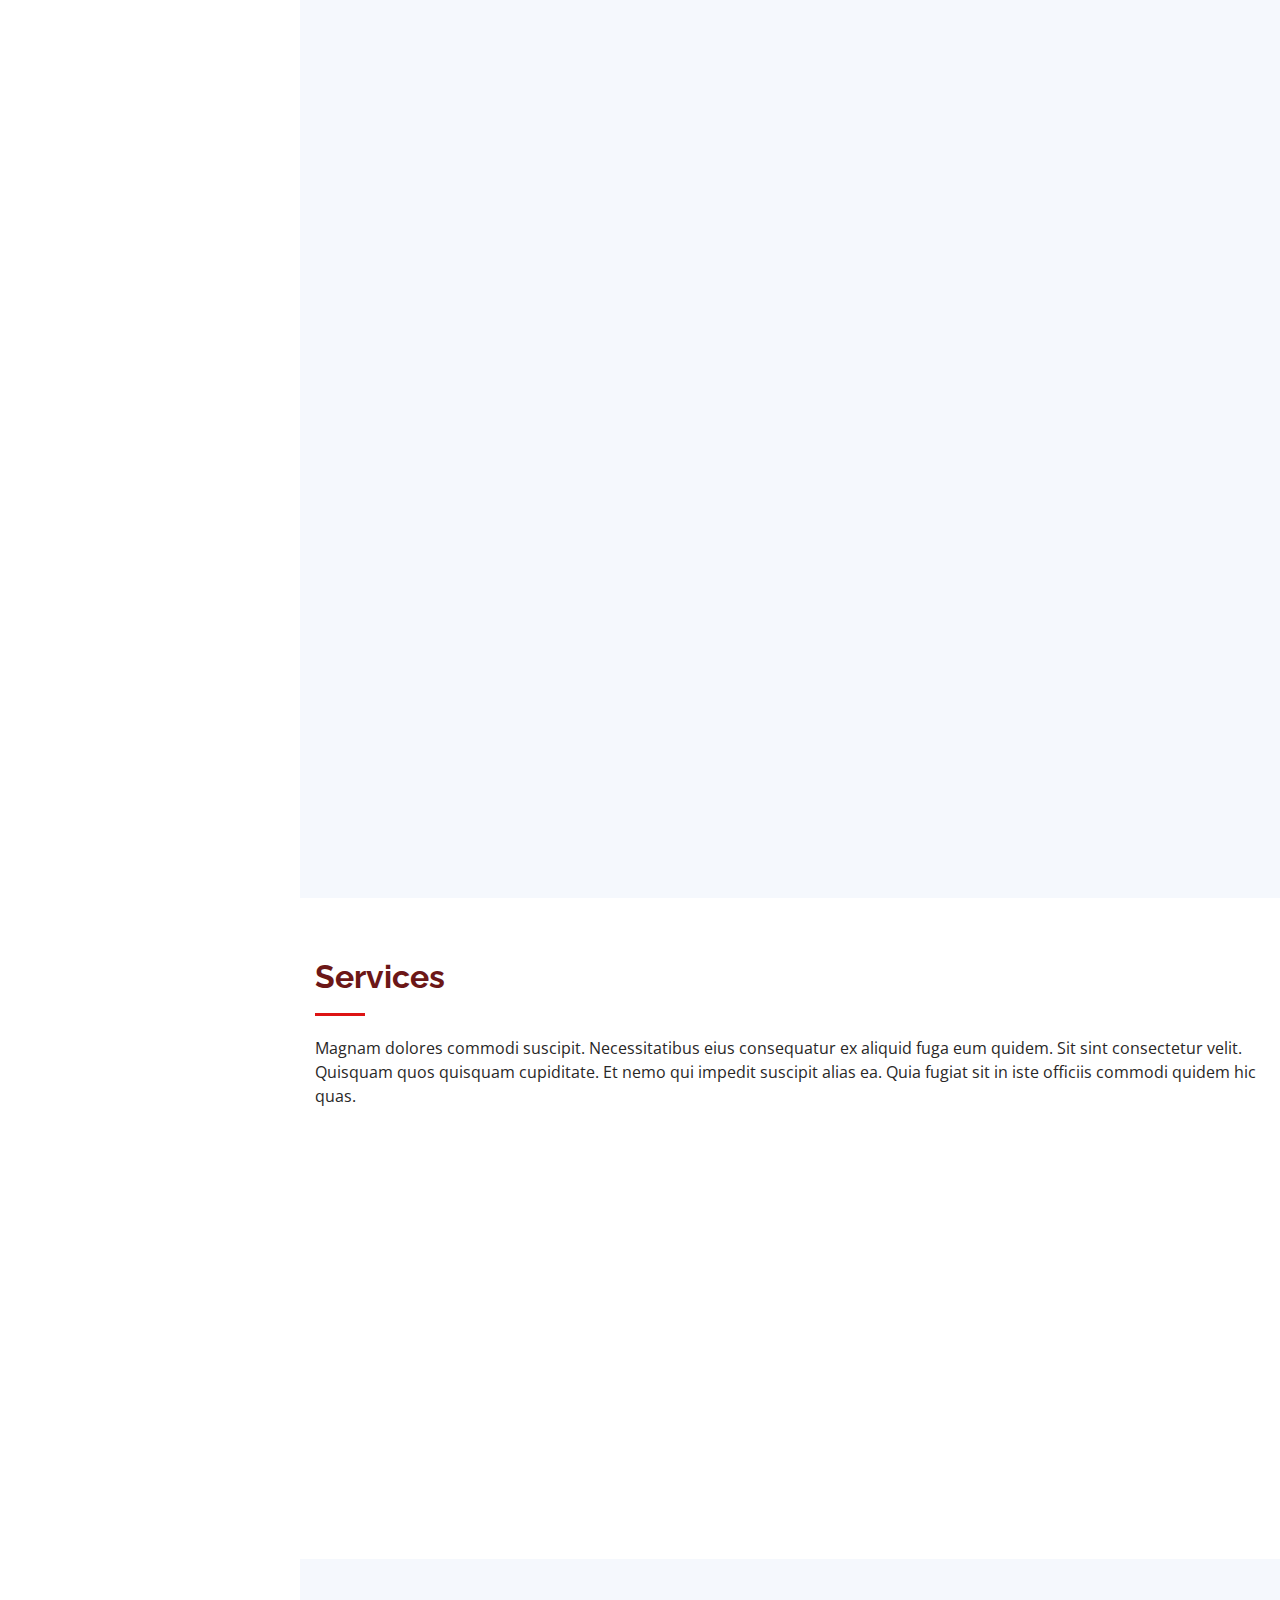
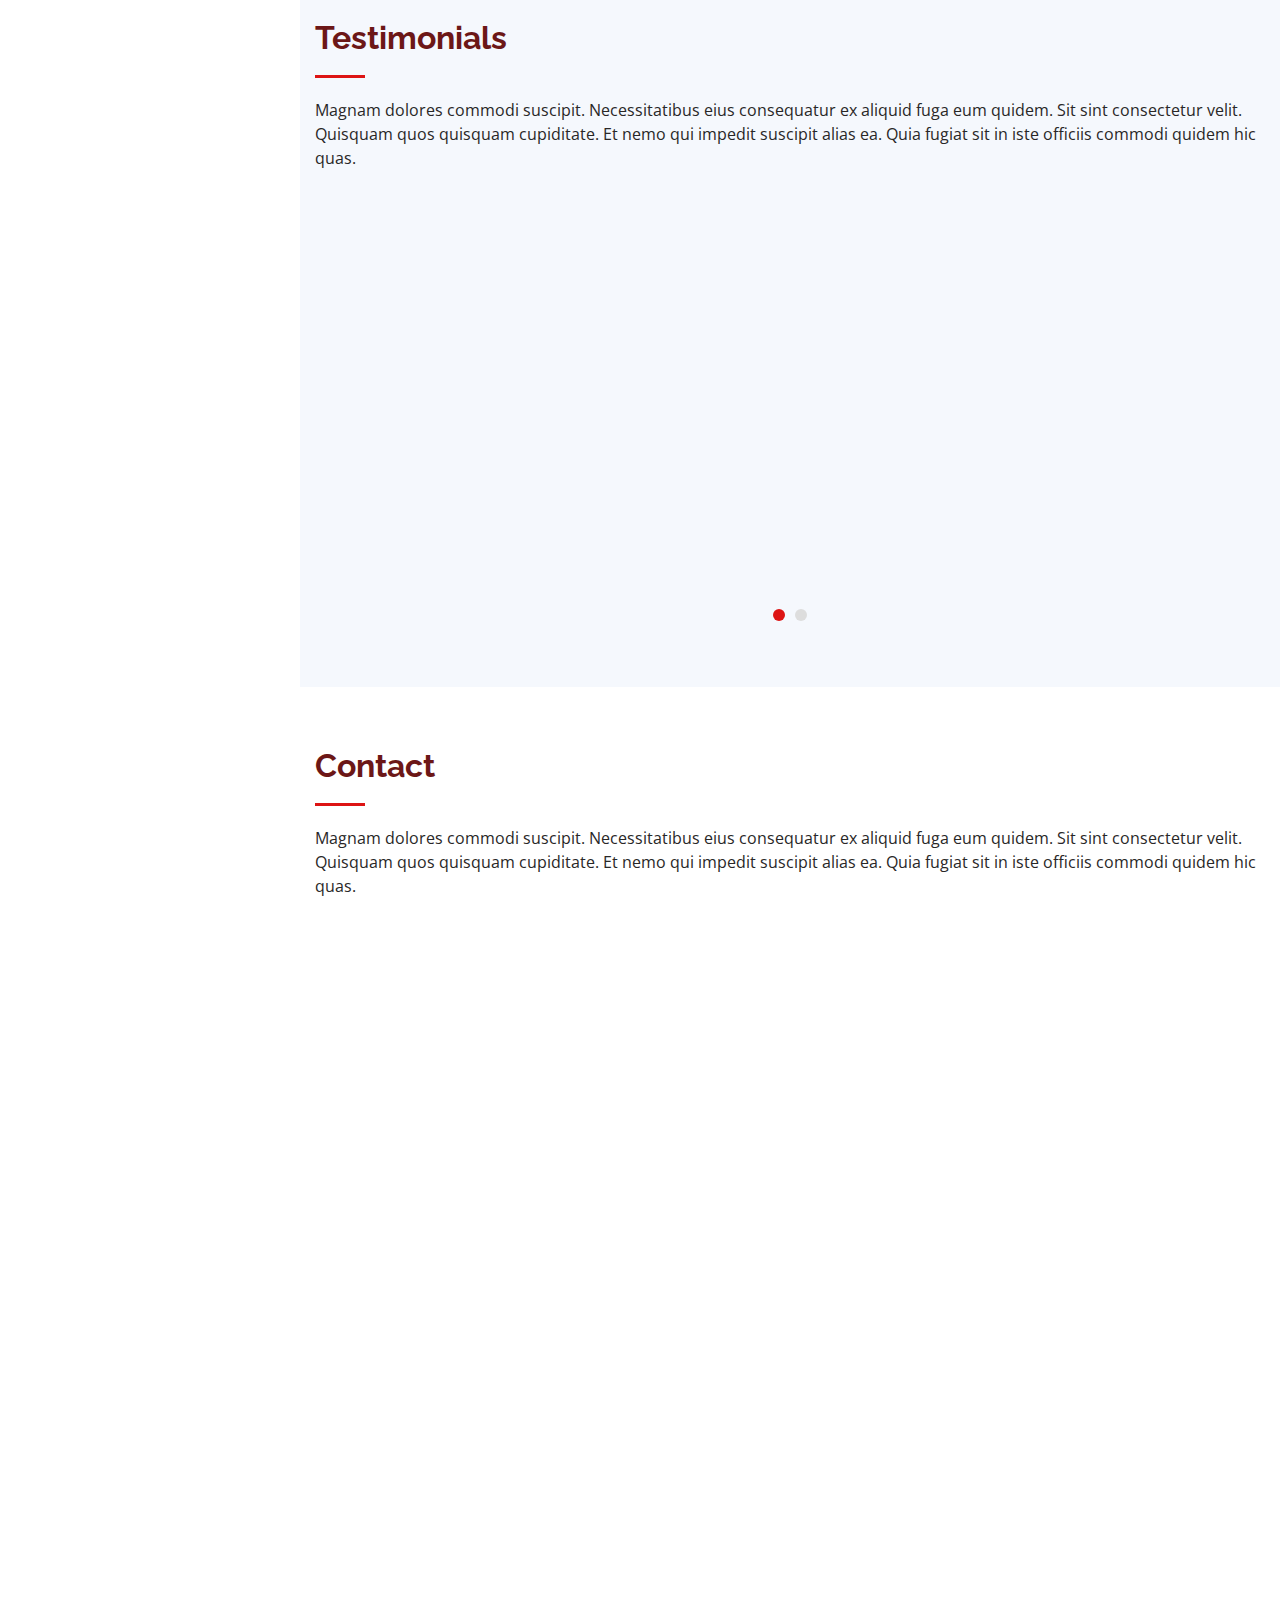
==== commit a55c2987: "Small Updates" ====
--- a/index.html
+++ b/index.html
@@ -82,7 +82,7 @@
 
         <div class="section-title">
           <h2>About</h2>
-          <p>Magnam dolores commodi suscipit. Necessitatibus eius consequatur ex aliquid fuga eum quidem. Sit sint consectetur velit. Quisquam quos quisquam cupiditate. Et nemo qui impedit suscipit alias ea. Quia fugiat sit in iste officiis commodi quidem hic quas.</p>
+          <p>Hi.  I don't like to describe myself in an "About Me".  For job opportunities I will provide a bit of relevant info below.</p>
         </div>
 
         <div class="row">
@@ -90,12 +90,11 @@
             <img src="assets/img/profile-img.jpg" class="img-fluid" alt="">
           </div>
           <div class="col-lg-8 pt-4 pt-lg-0 content" data-aos="fade-left">
-            <h3>UI/UX Designer &amp; Web Developer.</h3>
+            <h3>Web Developer // Designer // Programmer</h3>
             <p class="font-italic">
-              Lorem ipsum dolor sit amet, consectetur adipiscing elit, sed do eiusmod tempor incididunt ut labore et dolore
-              magna aliqua.
+              Over 15 years of professional experience in various positions.
             </p>
-            <div class="row">
+            <!-- <div class="row">
               <div class="col-lg-6">
                 <ul>
                   <li><i class="icofont-rounded-right"></i> <strong>Birthday:</strong> 1 May 1995</li>
@@ -112,10 +111,12 @@
                   <li><i class="icofont-rounded-right"></i> <strong>Freelance:</strong> Available</li>
                 </ul>
               </div>
-            </div>
-            <p>
-              Officiis eligendi itaque labore et dolorum mollitia officiis optio vero. Quisquam sunt adipisci omnis et ut. Nulla accusantium dolor incidunt officia tempore. Et eius omnis.
-              Cupiditate ut dicta maxime officiis quidem quia. Sed et consectetur qui quia repellendus itaque neque. Aliquid amet quidem ut quaerat cupiditate. Ab et eum qui repellendus omnis culpa magni laudantium dolores.
+            </div> -->
+            <p id="about-p">
+              I'm a huge nerd when it comes to computers, especially with the internet and how it works.  I have always been a logical thinker who is good at math, great ingrediants for a programmer.
+              However, I am also creative and have a large desire to design things.  That's why I chose web development.  I get to make use of my natural skills while occasionally getting to express my creative side.
+              I don't consider myself artistic by nature, I work hard to make things look good and often depend on inspiration from others.
+
             </p>
           </div>
         </div>
@@ -124,7 +125,7 @@
     </section><!-- End About Section -->
 
     <!-- ======= Facts Section ======= -->
-    <section id="facts" class="facts">
+    <!-- <section id="facts" class="facts">
       <div class="container">
 
         <div class="section-title">
@@ -169,7 +170,7 @@
         </div>
 
       </div>
-    </section><!-- End Facts Section -->
+    </section>End Facts Section -->
 
     <!-- ======= Skills Section ======= -->
     <section id="skills" class="skills section-bg">
@@ -177,7 +178,9 @@
 
         <div class="section-title">
           <h2>Skills</h2>
-          <p>Magnam dolores commodi suscipit. Necessitatibus eius consequatur ex aliquid fuga eum quidem. Sit sint consectetur velit. Quisquam quos quisquam cupiditate. Et nemo qui impedit suscipit alias ea. Quia fugiat sit in iste officiis commodi quidem hic quas.</p>
+          <p>As a web developer, I am always learning.  There is always another framework, library, or even language I can better myself with by learning.
+            There are also those that are forgotten over time if not put to use.  The skills below I use on a regular basis and the bars indicated how comfortable I am using them.
+          </p>
         </div>
 
         <div class="row skills-content">
@@ -192,9 +195,9 @@
             </div>
 
             <div class="progress">
-              <span class="skill">CSS <i class="val">90%</i></span>
+              <span class="skill">CSS <i class="val">100%</i></span>
               <div class="progress-bar-wrap">
-                <div class="progress-bar" role="progressbar" aria-valuenow="90" aria-valuemin="0" aria-valuemax="100"></div>
+                <div class="progress-bar" role="progressbar" aria-valuenow="100" aria-valuemin="0" aria-valuemax="100"></div>
               </div>
             </div>
 
@@ -210,13 +213,6 @@
           <div class="col-lg-6" data-aos="fade-up" data-aos-delay="100">
 
             <div class="progress">
-              <span class="skill">PHP <i class="val">80%</i></span>
-              <div class="progress-bar-wrap">
-                <div class="progress-bar" role="progressbar" aria-valuenow="80" aria-valuemin="0" aria-valuemax="100"></div>
-              </div>
-            </div>
-
-            <div class="progress">
               <span class="skill">WordPress/CMS <i class="val">90%</i></span>
               <div class="progress-bar-wrap">
                 <div class="progress-bar" role="progressbar" aria-valuenow="90" aria-valuemin="0" aria-valuemax="100"></div>
@@ -224,9 +220,16 @@
             </div>
 
             <div class="progress">
-              <span class="skill">Photoshop <i class="val">55%</i></span>
+              <span class="skill">Photoshop <i class="val">80%</i></span>
               <div class="progress-bar-wrap">
-                <div class="progress-bar" role="progressbar" aria-valuenow="55" aria-valuemin="0" aria-valuemax="100"></div>
+                <div class="progress-bar" role="progressbar" aria-valuenow="80" aria-valuemin="0" aria-valuemax="100"></div>
+              </div>
+            </div>
+
+            <div class="progress">
+              <span class="skill">PHP <i class="val">65%</i></span>
+              <div class="progress-bar-wrap">
+                <div class="progress-bar" role="progressbar" aria-valuenow="65" aria-valuemin="0" aria-valuemax="100"></div>
               </div>
             </div>
 
@@ -243,7 +246,7 @@
 
         <div class="section-title">
           <h2>Resume</h2>
-          <p>Magnam dolores commodi suscipit. Necessitatibus eius consequatur ex aliquid fuga eum quidem. Sit sint consectetur velit. Quisquam quos quisquam cupiditate. Et nemo qui impedit suscipit alias ea. Quia fugiat sit in iste officiis commodi quidem hic quas.</p>
+          <p>Click here for a more traditional, PDF version of my resume.</p>
         </div>
 
         <div class="row">
@@ -309,7 +312,7 @@
 
         <div class="section-title">
           <h2>Portfolio</h2>
-          <p>Magnam dolores commodi suscipit. Necessitatibus eius consequatur ex aliquid fuga eum quidem. Sit sint consectetur velit. Quisquam quos quisquam cupiditate. Et nemo qui impedit suscipit alias ea. Quia fugiat sit in iste officiis commodi quidem hic quas.</p>
+          <p>Here are some of my projects.  Some are finished, some a work in progress, but all are created with passion.</p>
         </div>
 
         <div class="row" data-aos="fade-up">
--- a/assets/css/style.css
+++ b/assets/css/style.css
@@ -340,6 +340,10 @@
   margin-bottom: 0;
 }
 
+#about-p {
+  margin-top:5rem;
+}
+
 /*--------------------------------------------------------------
 # Facts
 --------------------------------------------------------------*/
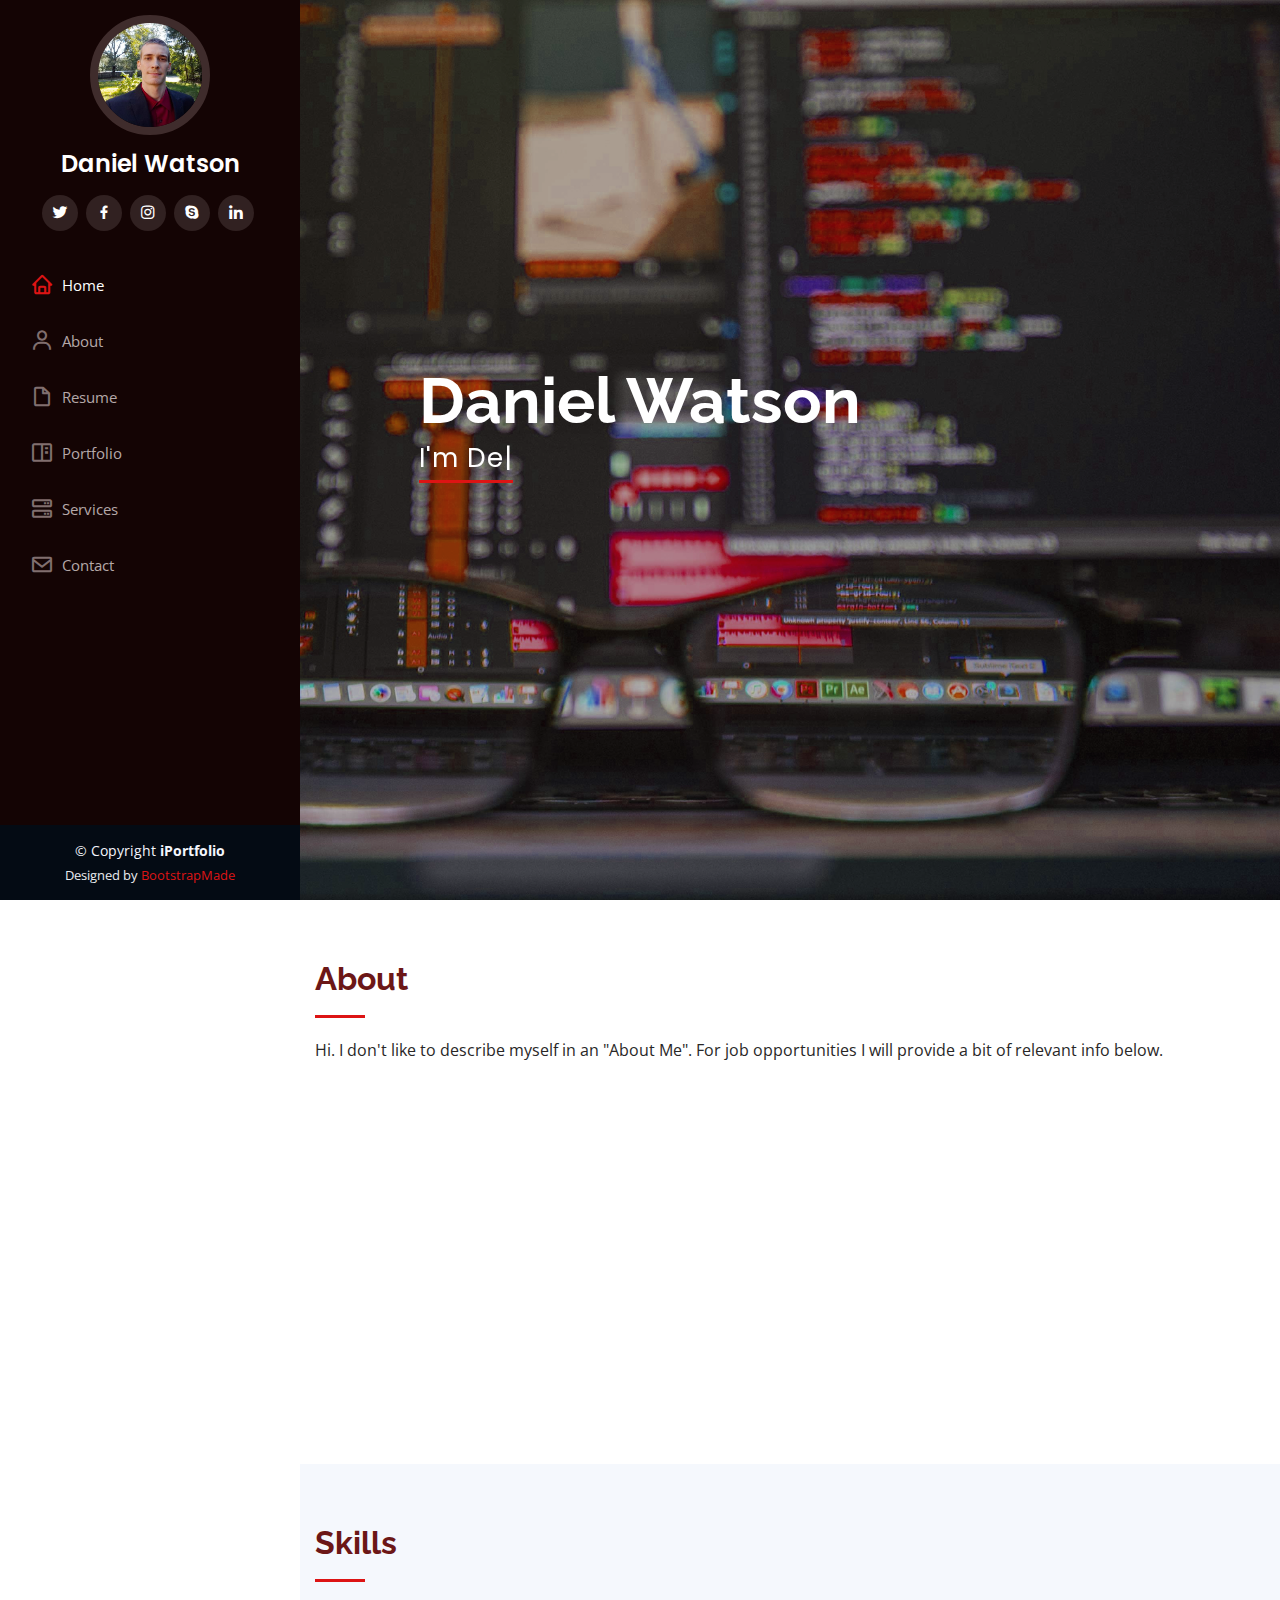
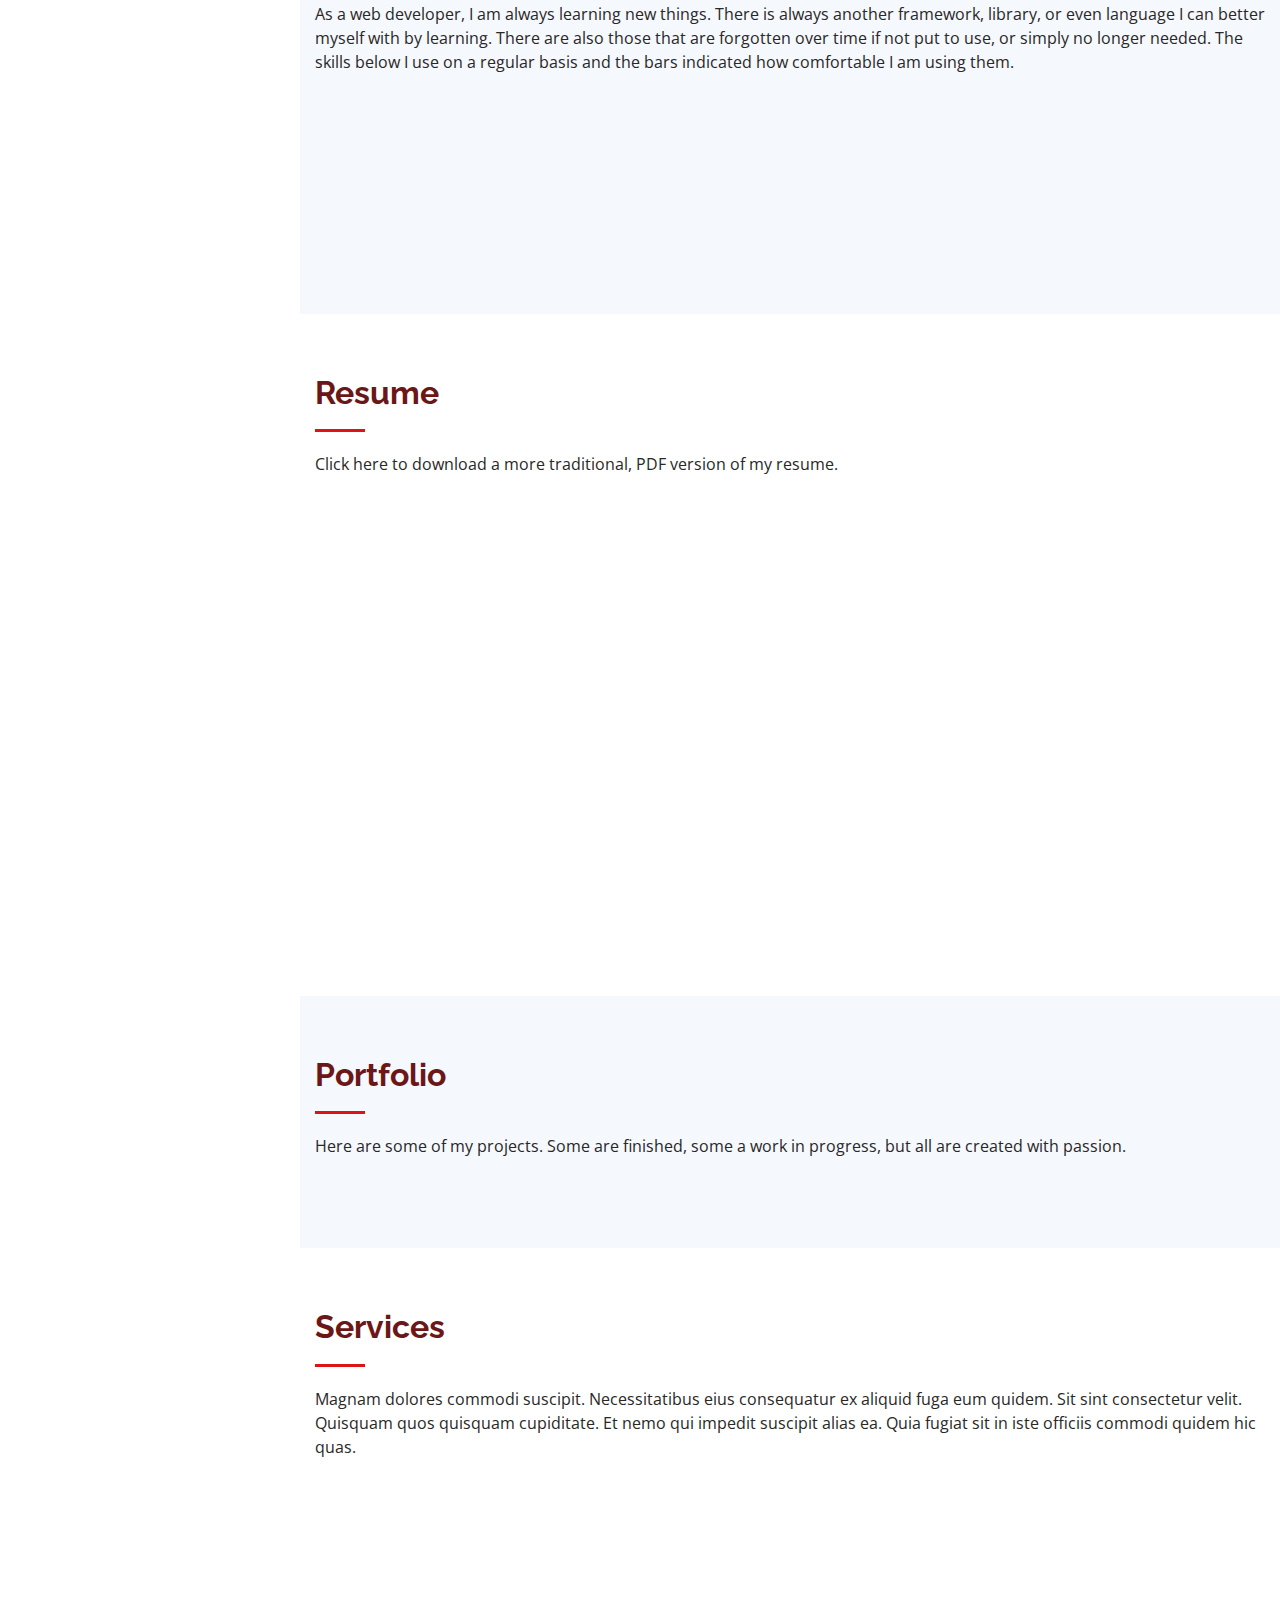
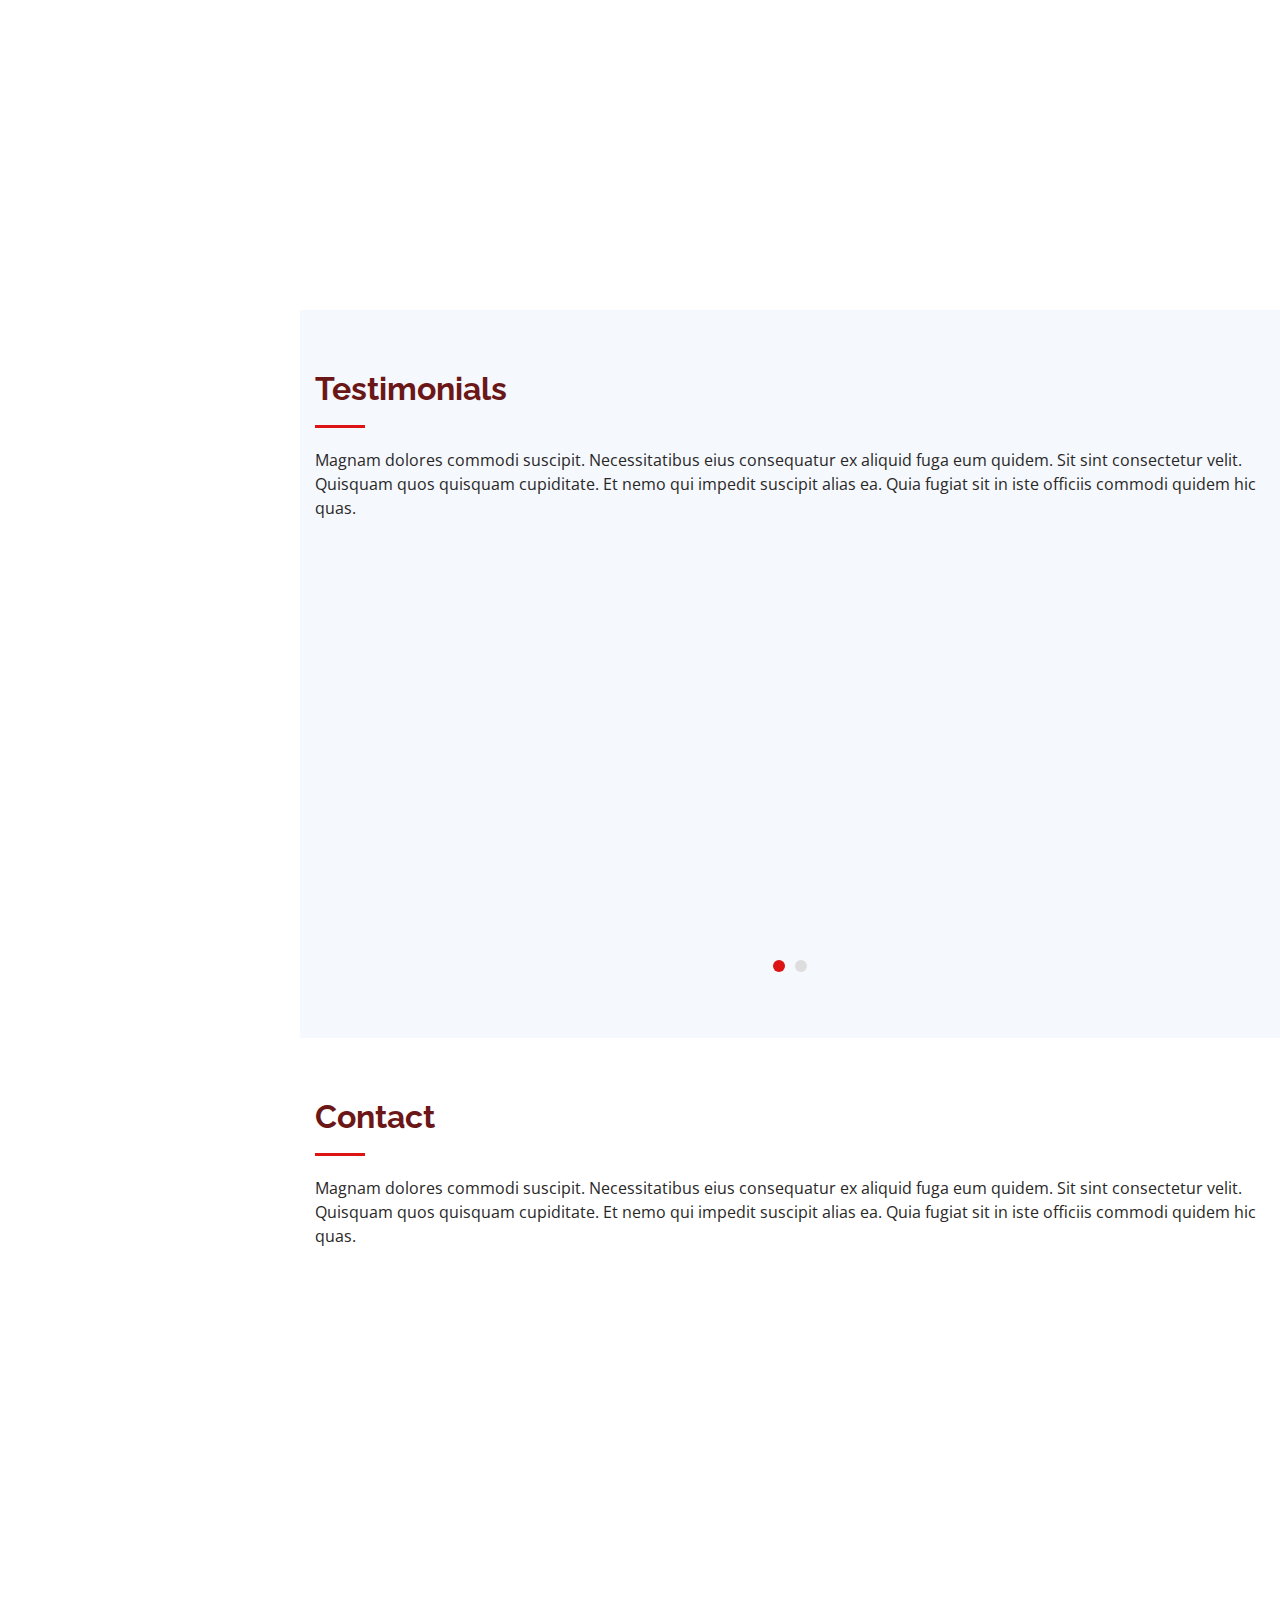
==== commit 480005da: "basic editing" ====
--- a/index.html
+++ b/index.html
@@ -113,8 +113,8 @@
               </div>
             </div> -->
             <p id="about-p">
-              I'm a huge nerd when it comes to computers, especially with the internet and how it works.  I have always been a logical thinker who is good at math, great ingrediants for a programmer.
-              However, I am also creative and have a large desire to design things.  That's why I chose web development.  I get to make use of my natural skills while occasionally getting to express my creative side.
+              I'm always been a huge nerd when it comes to computers, lately with the internet and how it works.  I'm a logical thinker who is good at math, great ingrediants for a software programmer.
+              However, I am also creative and have a large desire to design things.  That's why I have chosen web development;  I get to make use of my natural skills while occasionally getting to express my creative side.
               I don't consider myself artistic by nature, I work hard to make things look good and often depend on inspiration from others.
 
             </p>
@@ -178,8 +178,8 @@
 
         <div class="section-title">
           <h2>Skills</h2>
-          <p>As a web developer, I am always learning.  There is always another framework, library, or even language I can better myself with by learning.
-            There are also those that are forgotten over time if not put to use.  The skills below I use on a regular basis and the bars indicated how comfortable I am using them.
+          <p>As a web developer, I am always learning new things.  There is always another framework, library, or even language I can better myself with by learning.
+            There are also those that are forgotten over time if not put to use, or simply no longer needed.  The skills below I use on a regular basis and the bars indicated how comfortable I am using them.
           </p>
         </div>
 
@@ -246,37 +246,38 @@
 
         <div class="section-title">
           <h2>Resume</h2>
-          <p>Click here for a more traditional, PDF version of my resume.</p>
+          <p>Click here to download a more traditional, PDF version of my resume.</p>
         </div>
 
         <div class="row">
           <div class="col-lg-6" data-aos="fade-up">
             <h3 class="resume-title">Sumary</h3>
             <div class="resume-item pb-0">
-              <h4>Alex Smith</h4>
-              <p><em>Innovative and deadline-driven Graphic Designer with 3+ years of experience designing and developing user-centered digital/print marketing material from initial concept to final, polished deliverable.</em></p>
+              <h4>Daniel Watson</h4>
+              <p><em>Passionate and realiable Web Developer using user-centered and sales driven methodoligies from initial concept to final, polished produce.</em></p>
               <ul>
-                <li>Portland par 127,Orlando, FL</li>
-                <li>(123) 456-7891</li>
-                <li>alice.barkley@example.com</li>
+                <li>Pensacola, FL</li>
+                <li>(850) 602-1573</li>
+                <li>wattzson@gmail.com</li>
               </ul>
             </div>
-
+          </div>
+          <div class="col-lg-6" data-aos="fade-up" data-aos-delay="200">
             <h3 class="resume-title">Education</h3>
             <div class="resume-item">
-              <h4>Master of Fine Arts &amp; Graphic Design</h4>
-              <h5>2015 - 2016</h5>
-              <p><em>Rochester Institute of Technology, Rochester, NY</em></p>
-              <p>Qui deserunt veniam. Et sed aliquam labore tempore sed quisquam iusto autem sit. Ea vero voluptatum qui ut dignissimos deleniti nerada porti sand markend</p>
+              <h4>Reponsive Web Design</h4>
+              <h5>2019 - 2019</h5>
+              <p><em>Online Certified Course - freecodecamp.org</em></p>
+              <p>Web developer certification representing approximately 300 hours of coursework.</p>
             </div>
             <div class="resume-item">
-              <h4>Bachelor of Fine Arts &amp; Graphic Design</h4>
-              <h5>2010 - 2014</h5>
-              <p><em>Rochester Institute of Technology, Rochester, NY</em></p>
-              <p>Quia nobis sequi est occaecati aut. Repudiandae et iusto quae reiciendis et quis Eius vel ratione eius unde vitae rerum voluptates asperiores voluptatem Earum molestiae consequatur neque etlon sader mart dila</p>
-            </div>
-          </div>
-          <div class="col-lg-6" data-aos="fade-up" data-aos-delay="100">
+              <h4>Introduction to Computer Science</h4>
+              <h5>2018 - 2018</h5>
+              <p><em>Harvard Online Certified Course - CS50.harvard.edu/college</em></p>
+              <p>A nine week course going over the field of computer science.</p>
+            </div>
+          </div>
+          <!-- <div class="col-lg-6" data-aos="fade-up" data-aos-delay="100">
             <h3 class="resume-title">Professional Experience</h3>
             <div class="resume-item">
               <h4>Senior graphic design specialist</h4>
@@ -300,7 +301,7 @@
                 <li>Created 4+ design presentations and proposals a month for clients and account managers</li>
               </ul>
             </div>
-          </div>
+          </div> -->
         </div>
 
       </div>
@@ -315,7 +316,7 @@
           <p>Here are some of my projects.  Some are finished, some a work in progress, but all are created with passion.</p>
         </div>
 
-        <div class="row" data-aos="fade-up">
+        <!-- <div class="row" data-aos="fade-up">
           <div class="col-lg-12 d-flex justify-content-center">
             <ul id="portfolio-flters">
               <li data-filter="*" class="filter-active">All</li>
@@ -416,7 +417,7 @@
                 <a href="portfolio-details.html" title="More Details"><i class="bx bx-link"></i></a>
               </div>
             </div>
-          </div>
+          </div> -->
 
         </div>
 
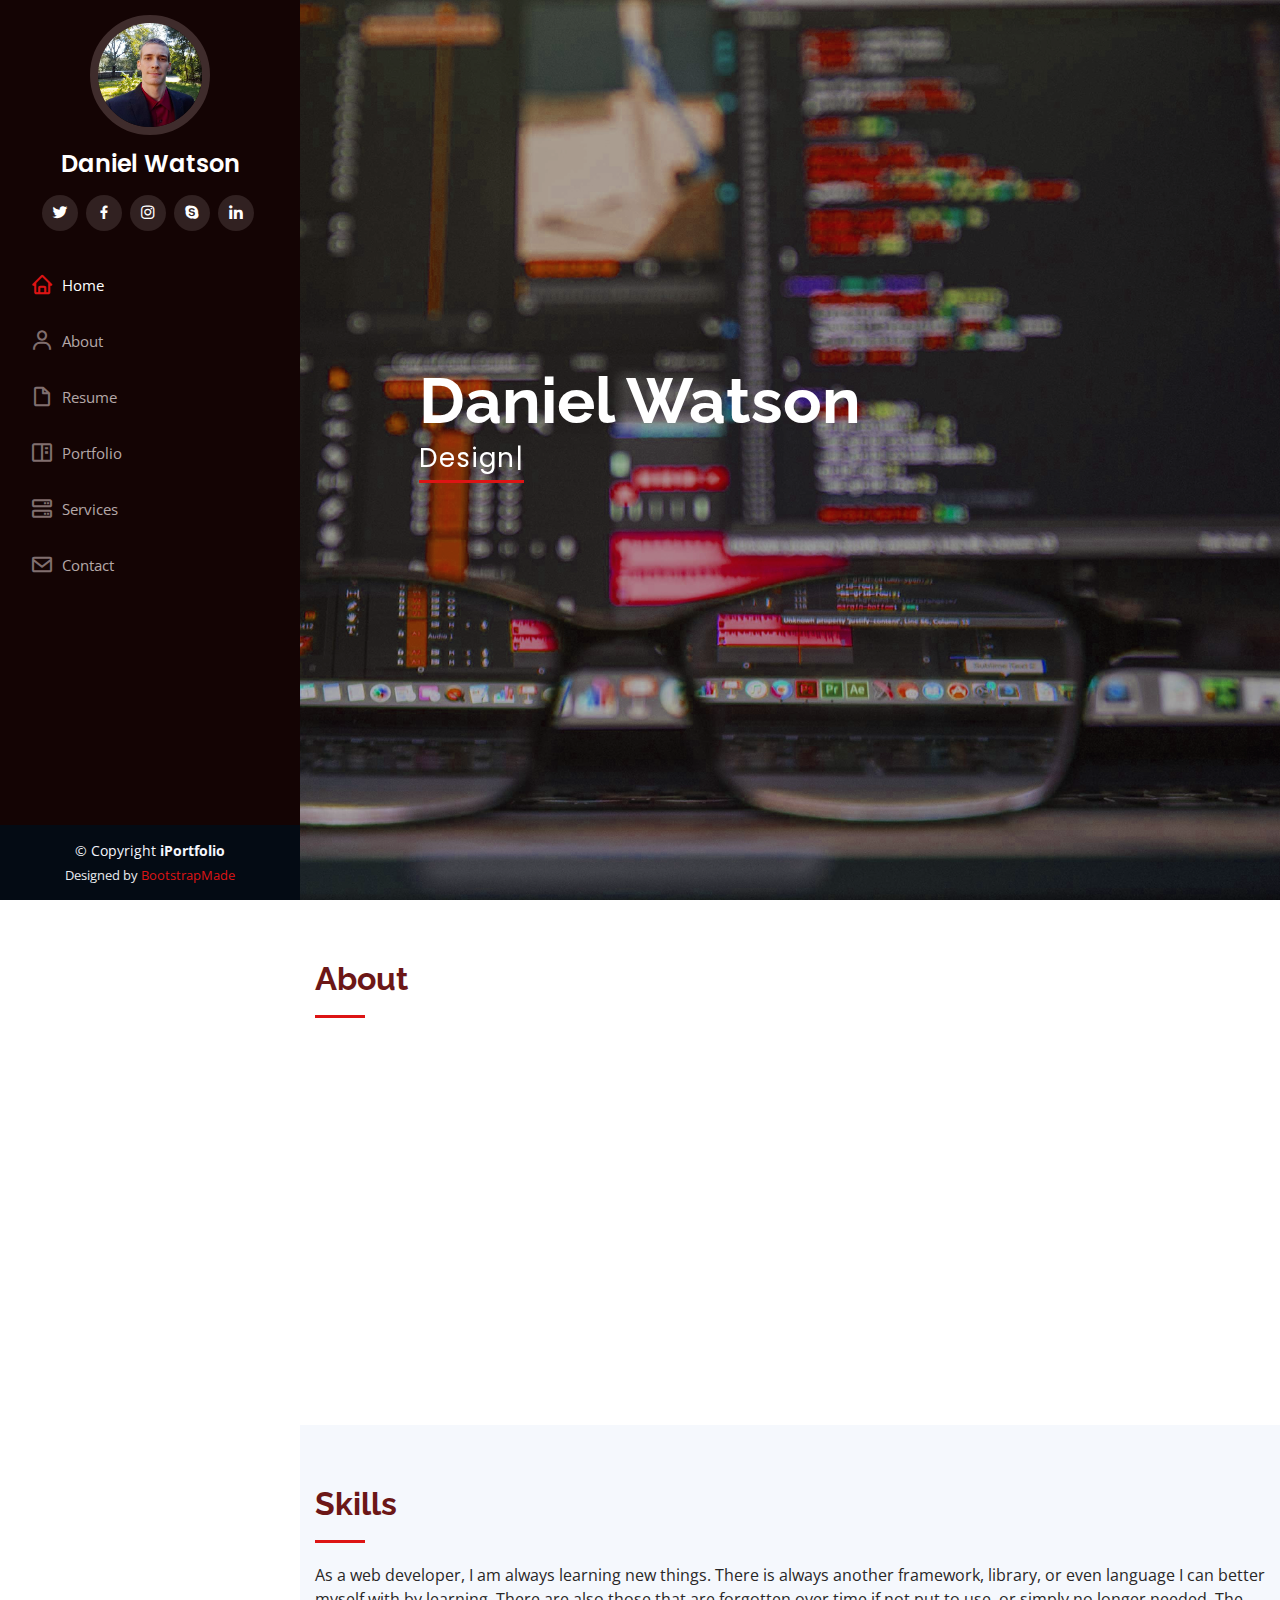
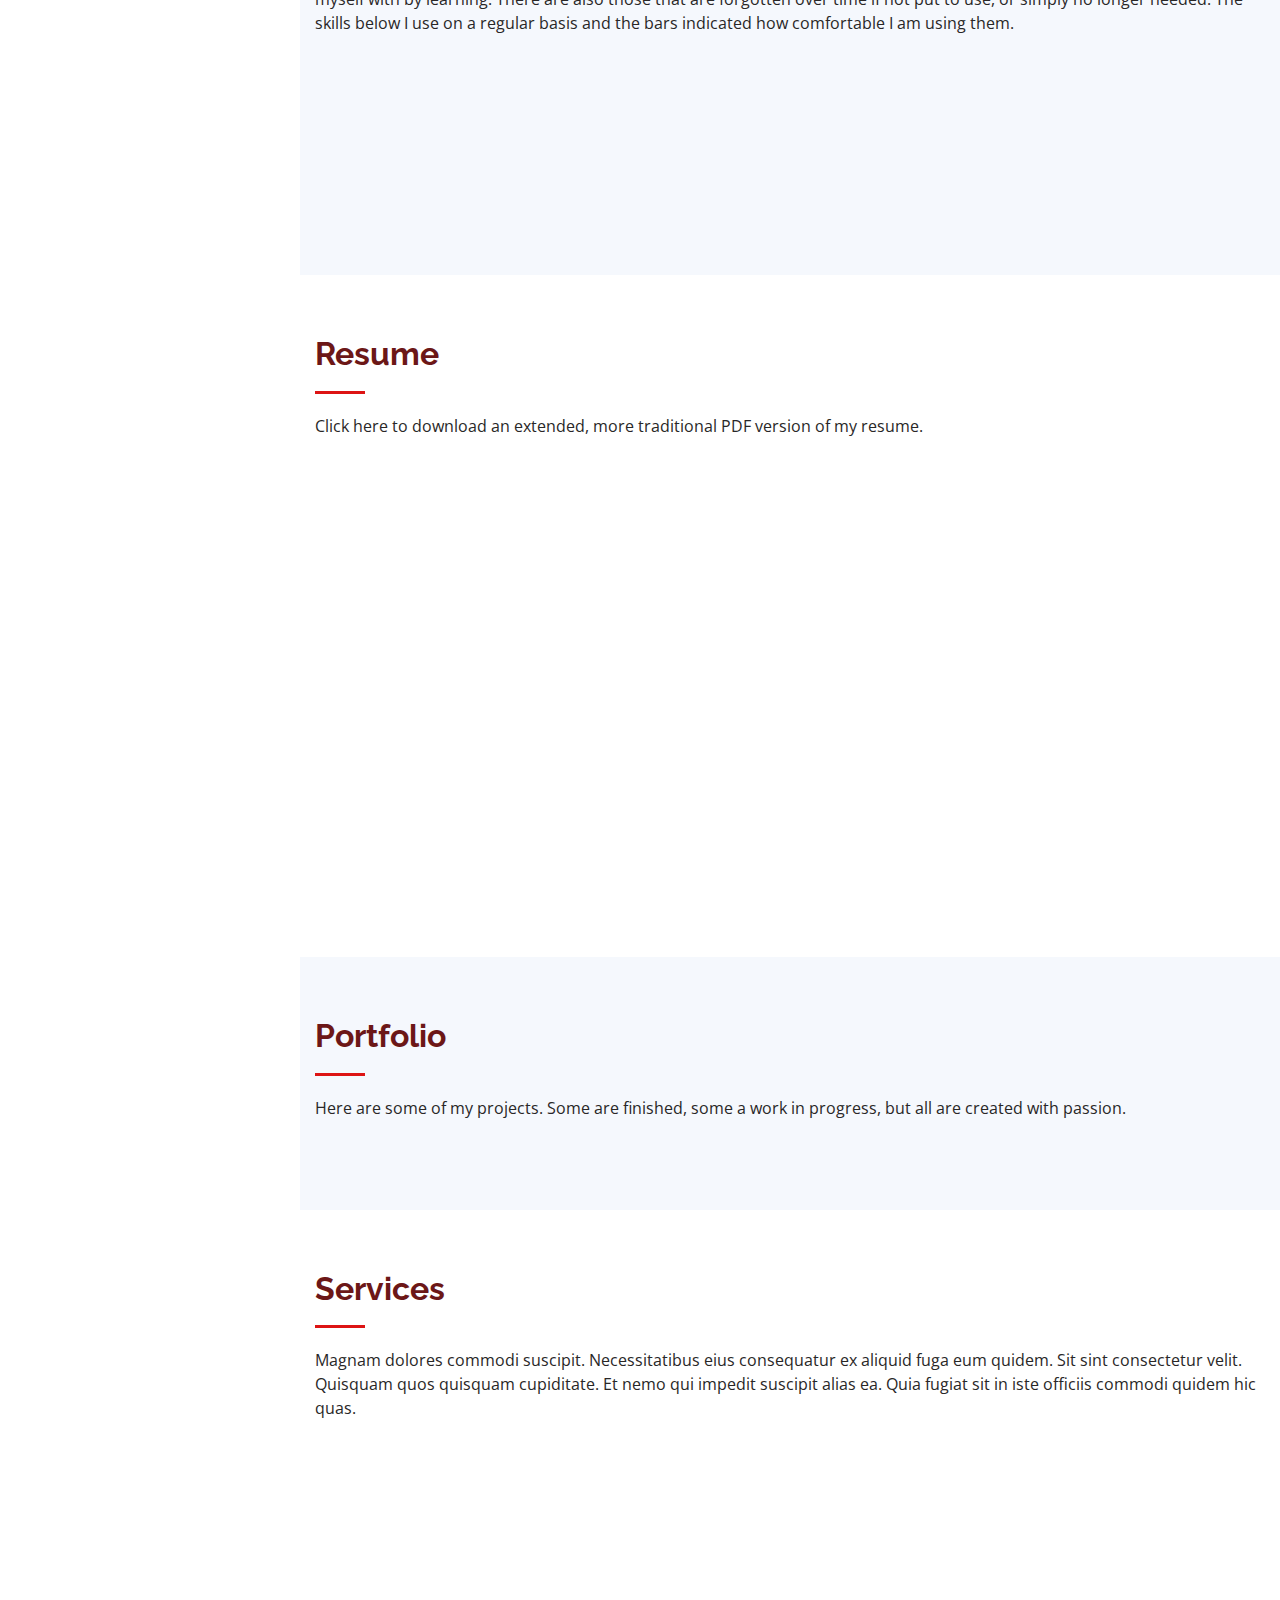
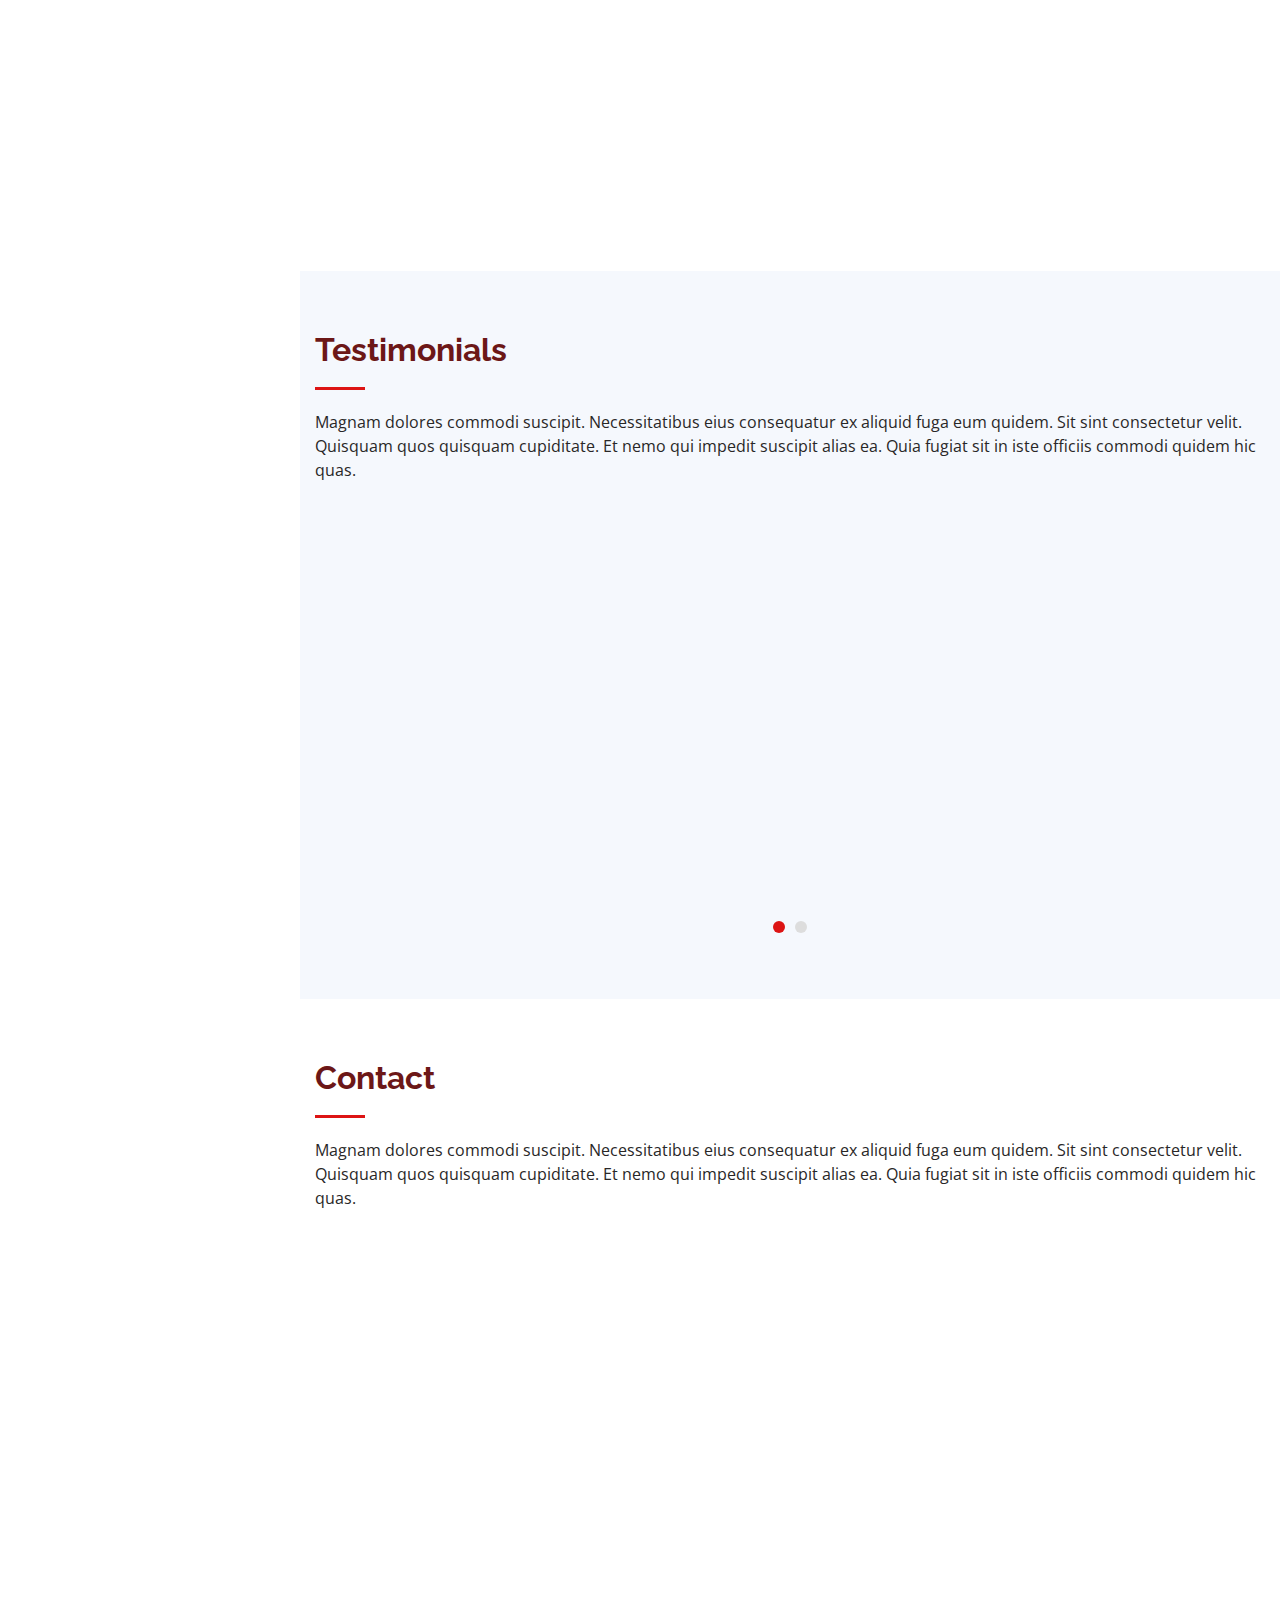
==== commit 80b25ab6: "small content updates" ====
--- a/index.html
+++ b/index.html
@@ -70,7 +70,7 @@
   <section id="hero" class="d-flex flex-column justify-content-center align-items-center">
     <div class="hero-container" data-aos="fade-in">
       <h1>Daniel Watson</h1>
-      <p><span class="typed" data-typed-items="I'm Designer, I'm Developer, I'm Determined, I create awesome things"></span></p>
+      <p><span class="typed" data-typed-items="Designer, Developer, Determined"></span></p>
     </div>
   </section><!-- End Hero -->
 
@@ -82,7 +82,7 @@
 
         <div class="section-title">
           <h2>About</h2>
-          <p>Hi.  I don't like to describe myself in an "About Me".  For job opportunities I will provide a bit of relevant info below.</p>
+          <!-- About Me -->
         </div>
 
         <div class="row">
@@ -113,9 +113,9 @@
               </div>
             </div> -->
             <p id="about-p">
-              I'm always been a huge nerd when it comes to computers, lately with the internet and how it works.  I'm a logical thinker who is good at math, great ingrediants for a software programmer.
+              I've always been a huge nerd when it comes to computers, lately with the internet and how it works.  I'm a logical thinker who is good at math, great ingrediants for a software programmer.
               However, I am also creative and have a large desire to design things.  That's why I have chosen web development;  I get to make use of my natural skills while occasionally getting to express my creative side.
-              I don't consider myself artistic by nature, I work hard to make things look good and often depend on inspiration from others.
+              I don't consider myself artistic by nature, I work hard to make things look good and often depend on inspiration from those more giften than myself.
 
             </p>
           </div>
@@ -246,7 +246,7 @@
 
         <div class="section-title">
           <h2>Resume</h2>
-          <p>Click here to download a more traditional, PDF version of my resume.</p>
+          <p>Click here to download an extended, more traditional PDF version of my resume.</p>
         </div>
 
         <div class="row">
--- a/assets/css/style.css
+++ b/assets/css/style.css
@@ -341,7 +341,7 @@
 }
 
 #about-p {
-  margin-top:5rem;
+  margin-top:3rem;
 }
 
 /*--------------------------------------------------------------
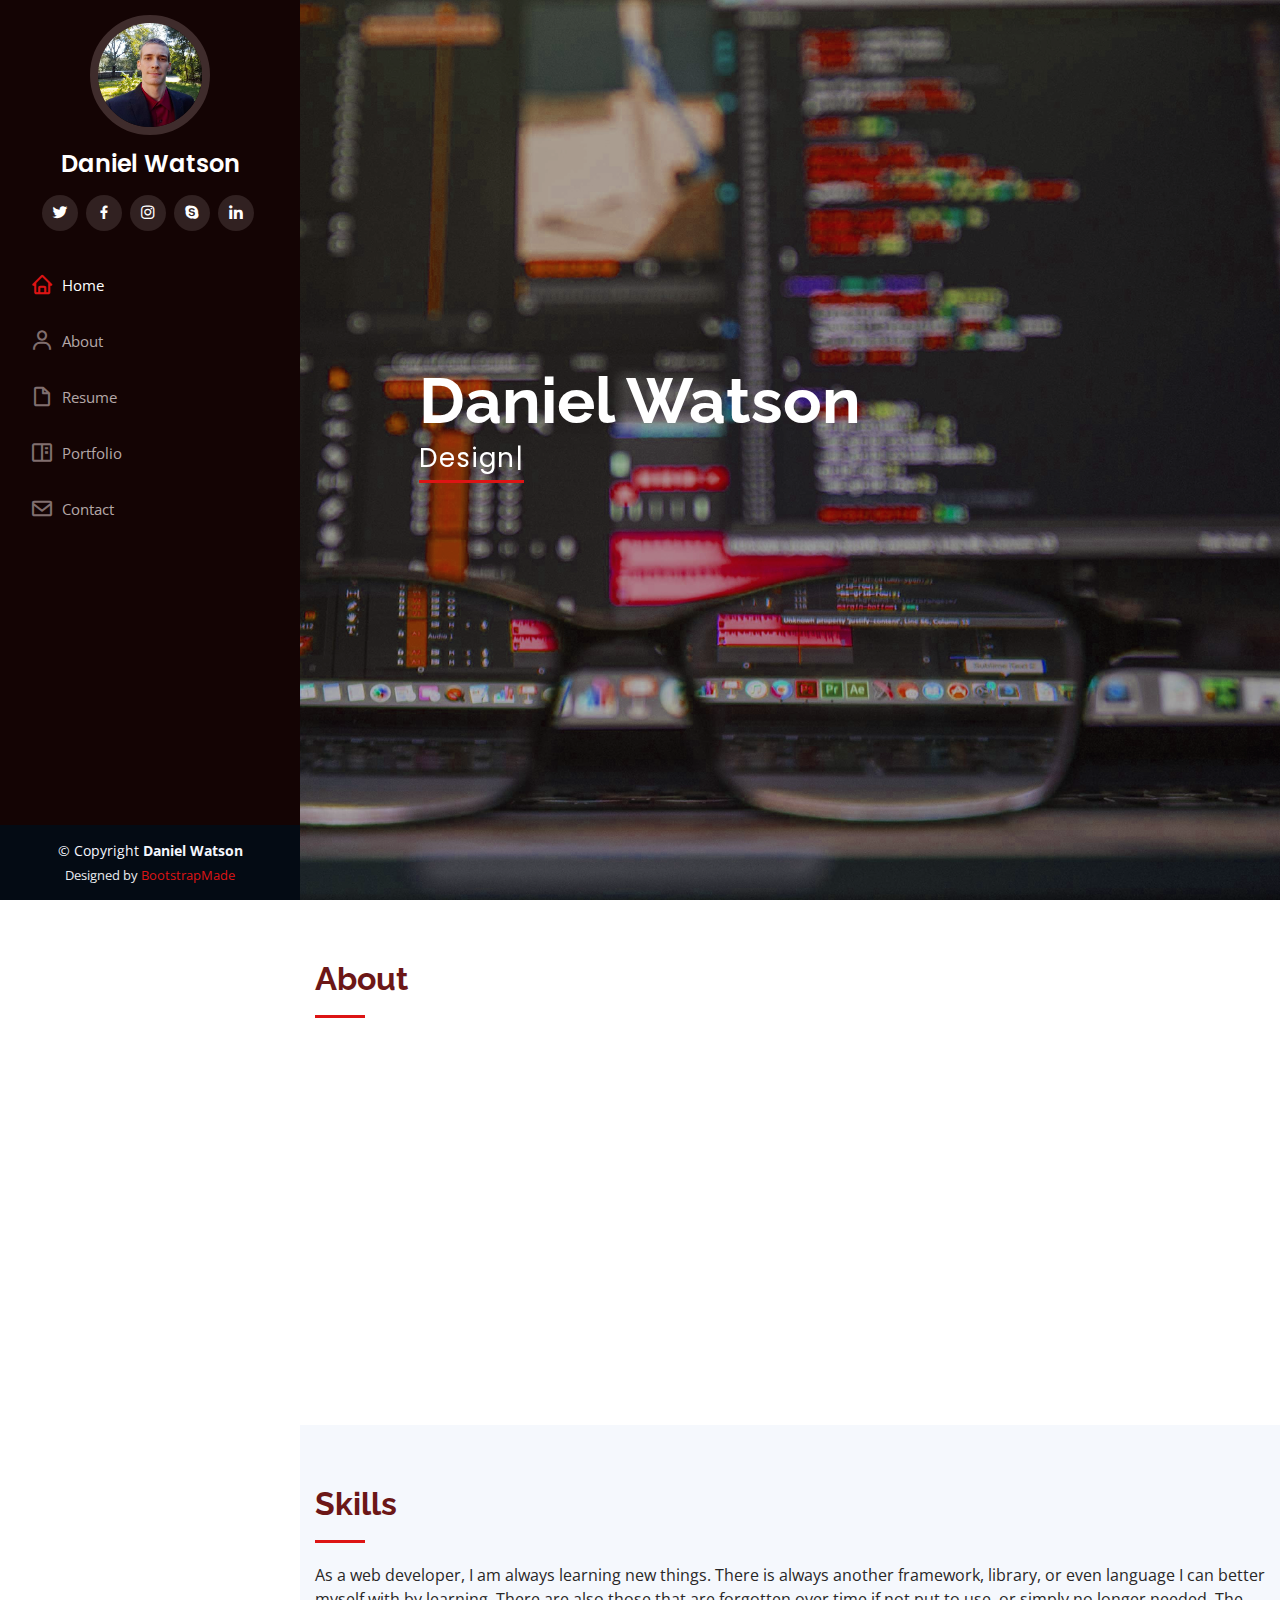
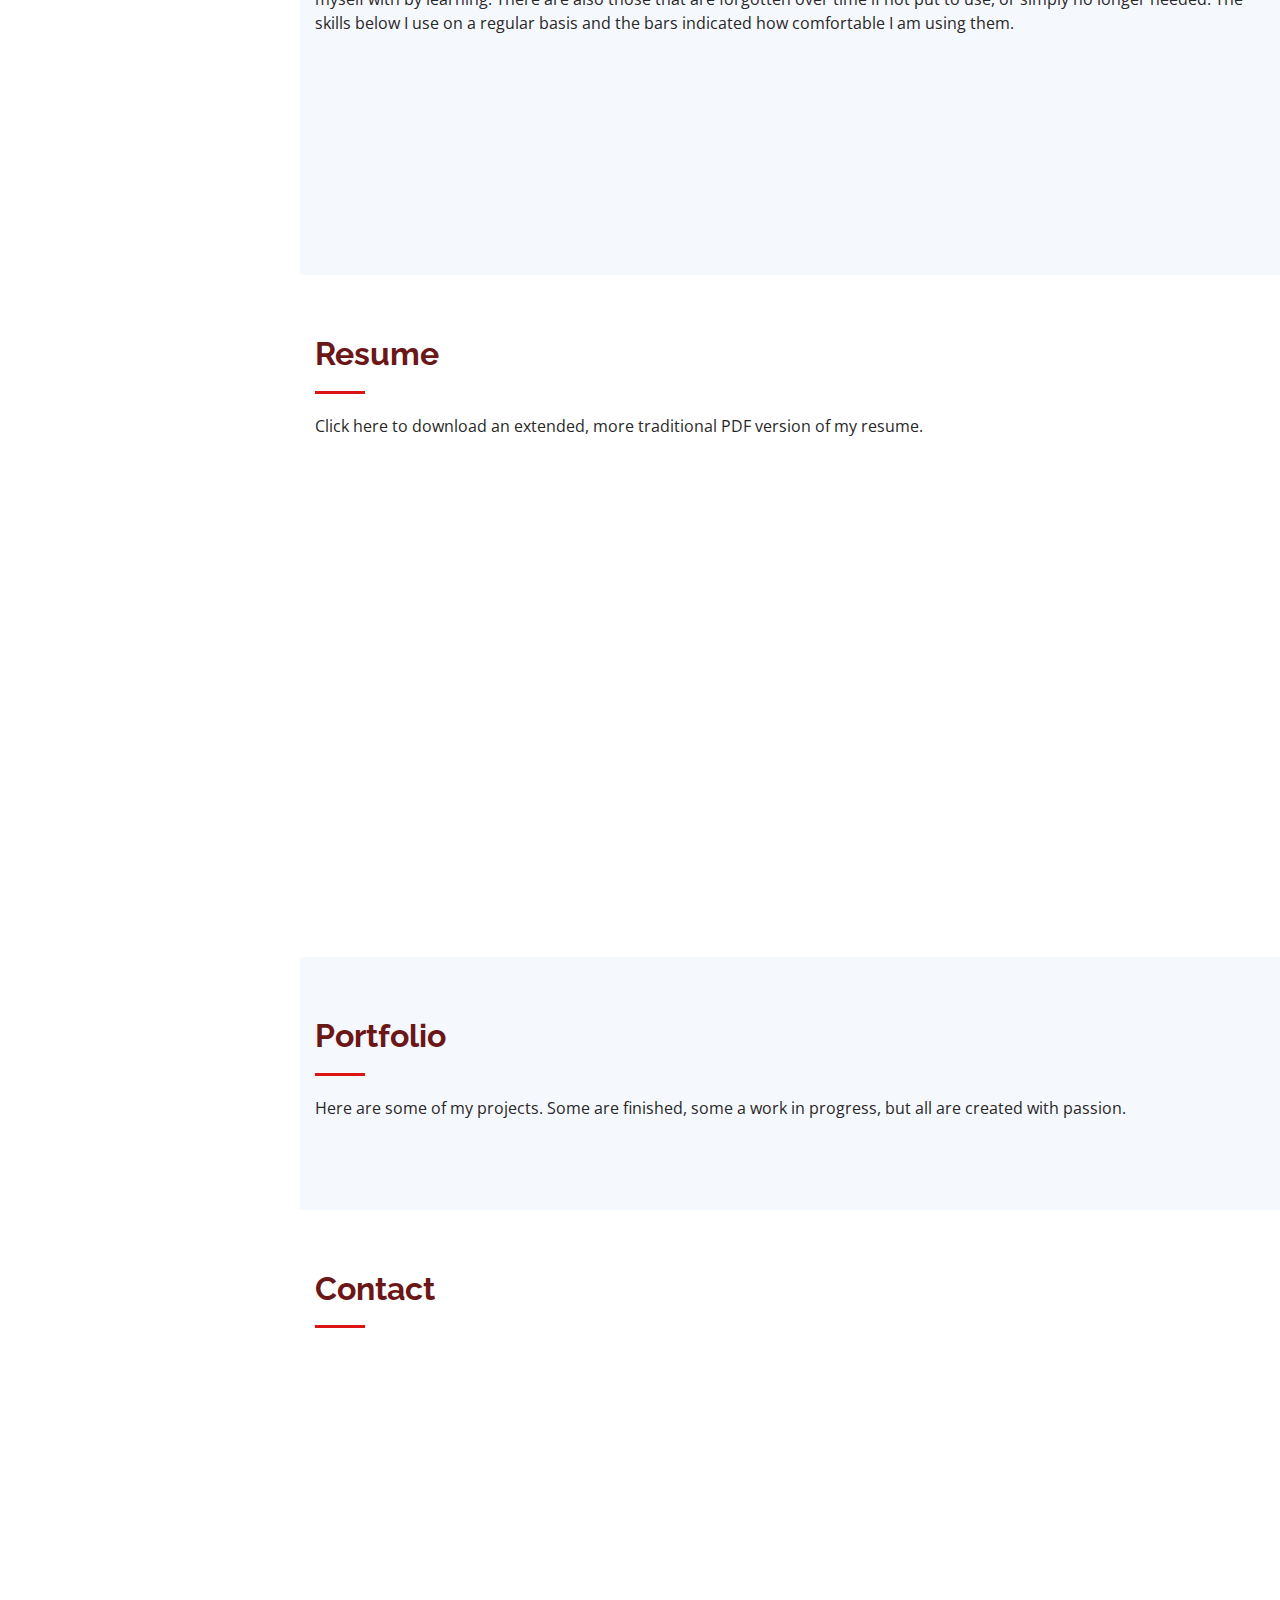
==== commit 11a689a6: "Content Edits" ====
--- a/index.html
+++ b/index.html
@@ -56,7 +56,7 @@
           <li><a href="#about"><i class="bx bx-user"></i> <span>About</span></a></li>
           <li><a href="#resume"><i class="bx bx-file-blank"></i> <span>Resume</span></a></li>
           <li><a href="#portfolio"><i class="bx bx-book-content"></i> Portfolio</a></li>
-          <li><a href="#services"><i class="bx bx-server"></i> Services</a></li>
+          <!--<li><a href="#services"><i class="bx bx-server"></i> Services</a></li>-->
           <li><a href="#contact"><i class="bx bx-envelope"></i> Contact</a></li>
 
         </ul>
@@ -425,7 +425,7 @@
     </section><!-- End Portfolio Section -->
 
     <!-- ======= Services Section ======= -->
-    <section id="services" class="services">
+    <!--<section id="services" class="services">
       <div class="container">
 
         <div class="section-title">
@@ -467,10 +467,10 @@
         </div>
 
       </div>
-    </section><!-- End Services Section -->
+    </section>--><!-- End Services Section -->
 
     <!-- ======= Testimonials Section ======= -->
-    <section id="testimonials" class="testimonials section-bg">
+    <!--<section id="testimonials" class="testimonials section-bg">
       <div class="container">
 
         <div class="section-title">
@@ -538,7 +538,7 @@
         </div>
 
       </div>
-    </section><!-- End Testimonials Section -->
+    </section>--><!-- End Testimonials Section -->
 
     <!-- ======= Contact Section ======= -->
     <section id="contact" class="contact">
@@ -546,7 +546,7 @@
 
         <div class="section-title">
           <h2>Contact</h2>
-          <p>Magnam dolores commodi suscipit. Necessitatibus eius consequatur ex aliquid fuga eum quidem. Sit sint consectetur velit. Quisquam quos quisquam cupiditate. Et nemo qui impedit suscipit alias ea. Quia fugiat sit in iste officiis commodi quidem hic quas.</p>
+          <!--<p>Magnam dolores commodi suscipit. Necessitatibus eius consequatur ex aliquid fuga eum quidem. Sit sint consectetur velit. Quisquam quos quisquam cupiditate. Et nemo qui impedit suscipit alias ea. Quia fugiat sit in iste officiis commodi quidem hic quas.</p>-->
         </div>
 
         <div class="row" data-aos="fade-in">
@@ -556,19 +556,19 @@
               <div class="address">
                 <i class="icofont-google-map"></i>
                 <h4>Location:</h4>
-                <p>A108 Adam Street, New York, NY 535022</p>
+                <p>Florida, USA (CST)</p>
               </div>
 
               <div class="email">
                 <i class="icofont-envelope"></i>
                 <h4>Email:</h4>
-                <p>info@example.com</p>
+                <a href="mailto:wattzson@gmail.com?subject=Mail from my Portfolio Website"><p>wattzson@gmail.com</p></a>
               </div>
 
               <div class="phone">
                 <i class="icofont-phone"></i>
                 <h4>Call:</h4>
-                <p>+1 5589 55488 55s</p>
+                <p>(850) 602 1573</p>
               </div>
 
               <iframe src="https://www.google.com/maps/embed?pb=!1m14!1m8!1m3!1d12097.433213460943!2d-74.0062269!3d40.7101282!3m2!1i1024!2i768!4f13.1!3m3!1m2!1s0x0%3A0xb89d1fe6bc499443!2sDowntown+Conference+Center!5e0!3m2!1smk!2sbg!4v1539943755621" frameborder="0" style="border:0; width: 100%; height: 290px;" allowfullscreen></iframe>
@@ -620,7 +620,7 @@
   <footer id="footer">
     <div class="container">
       <div class="copyright">
-        &copy; Copyright <strong><span>iPortfolio</span></strong>
+        &copy; Copyright <strong><span>Daniel Watson</span></strong>
       </div>
       <div class="credits">
         <!-- All the links in the footer should remain intact. -->
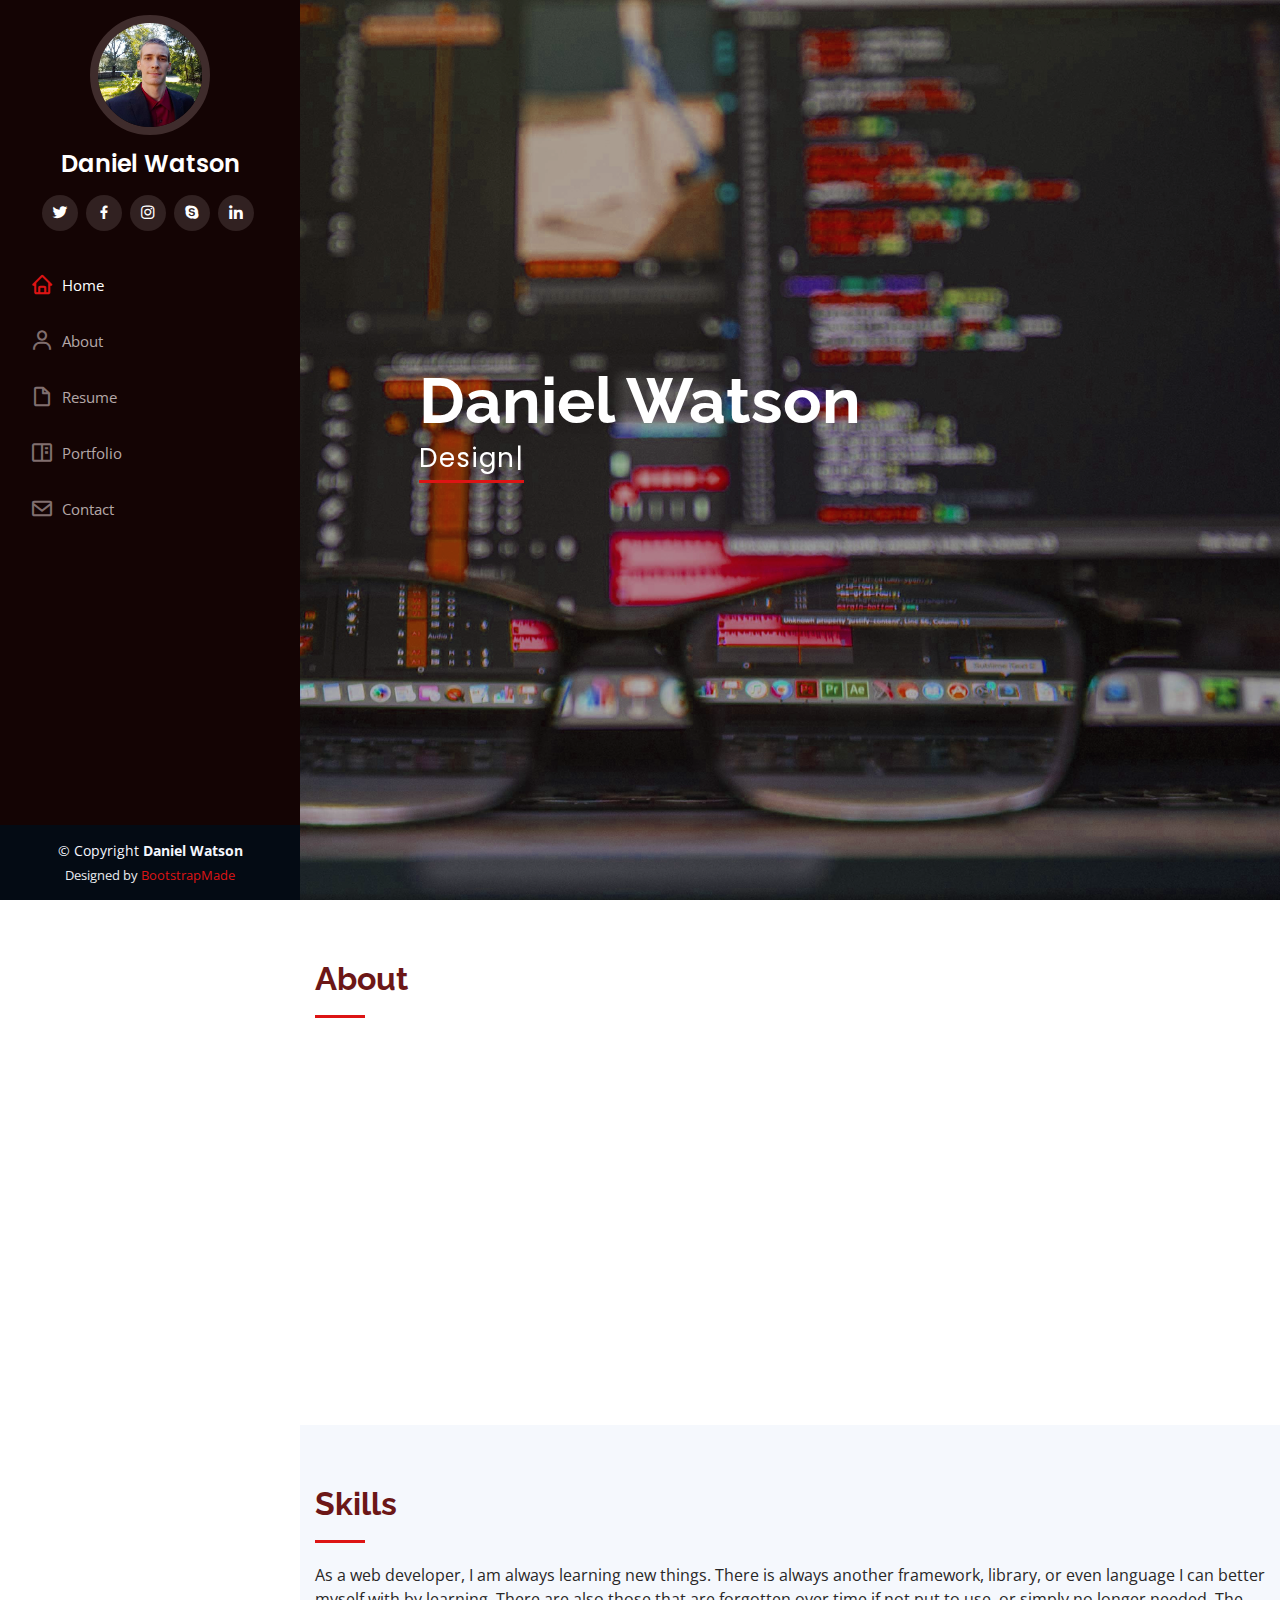
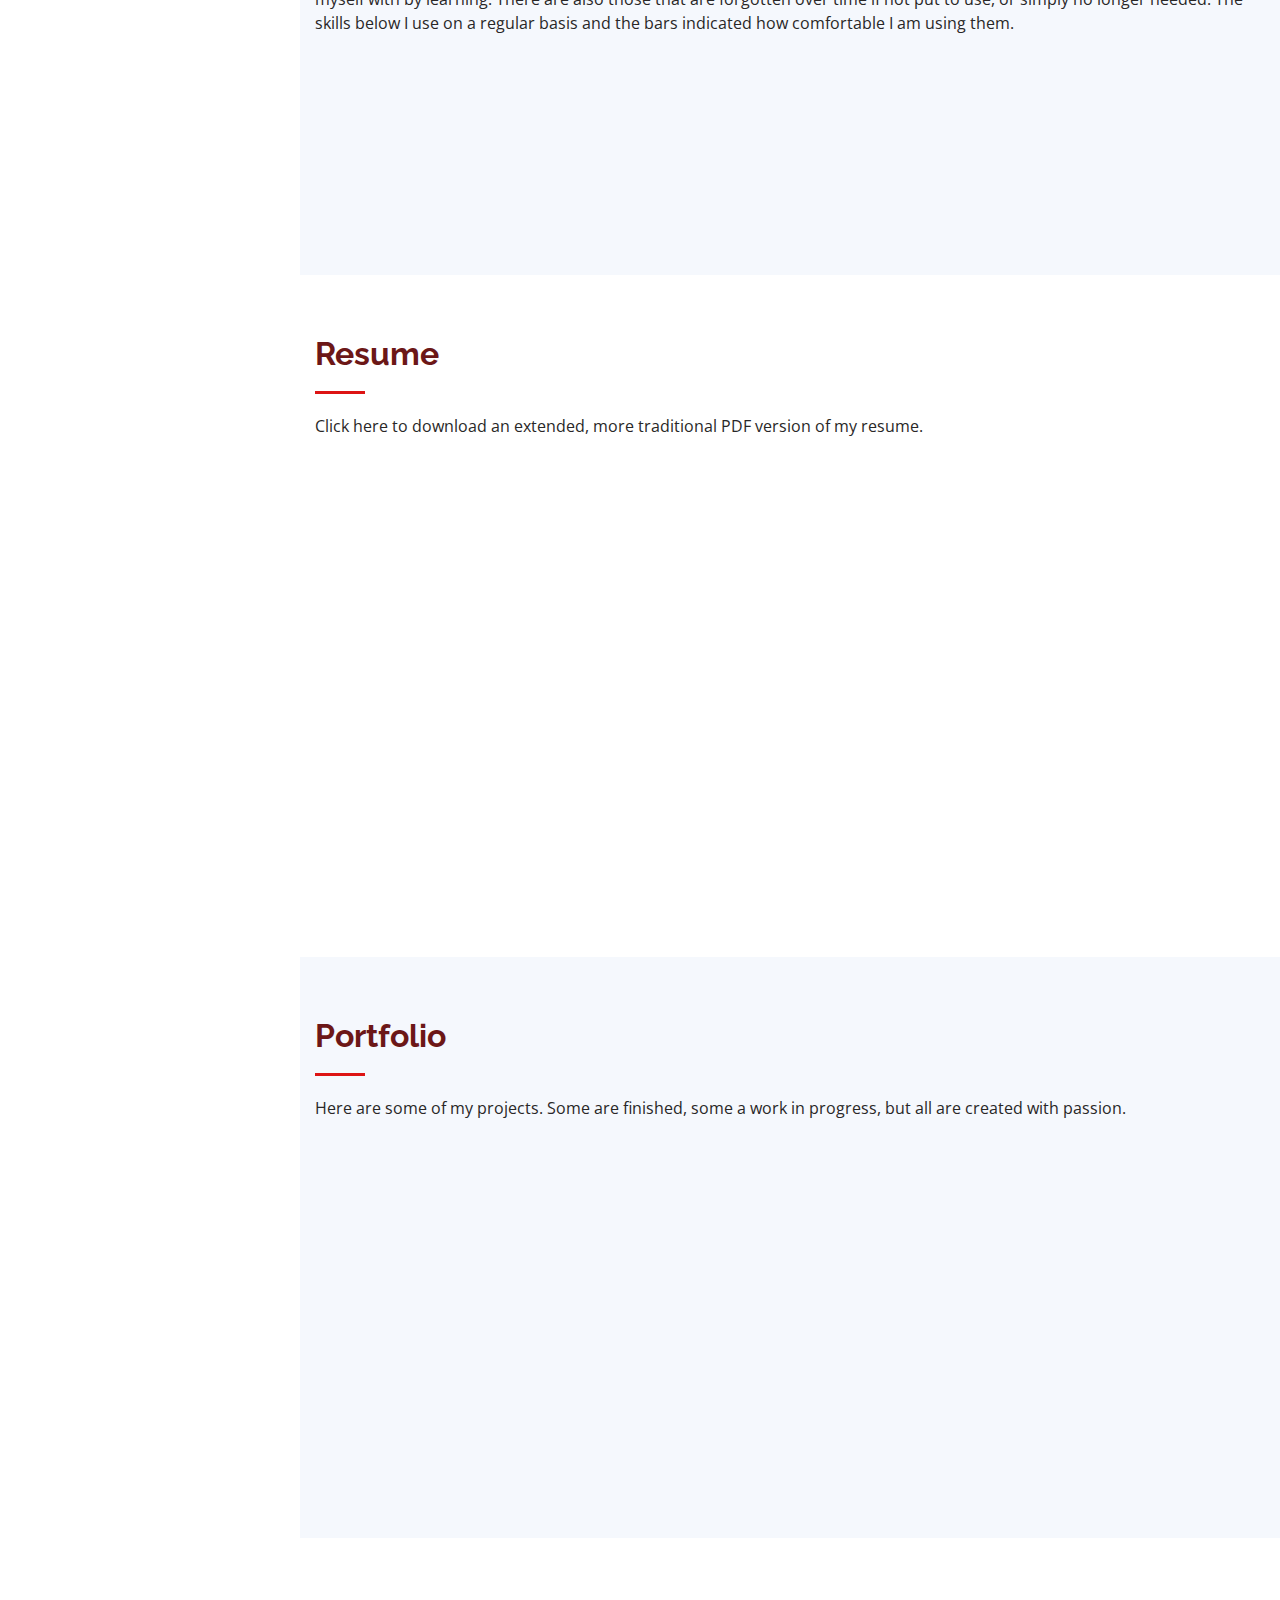
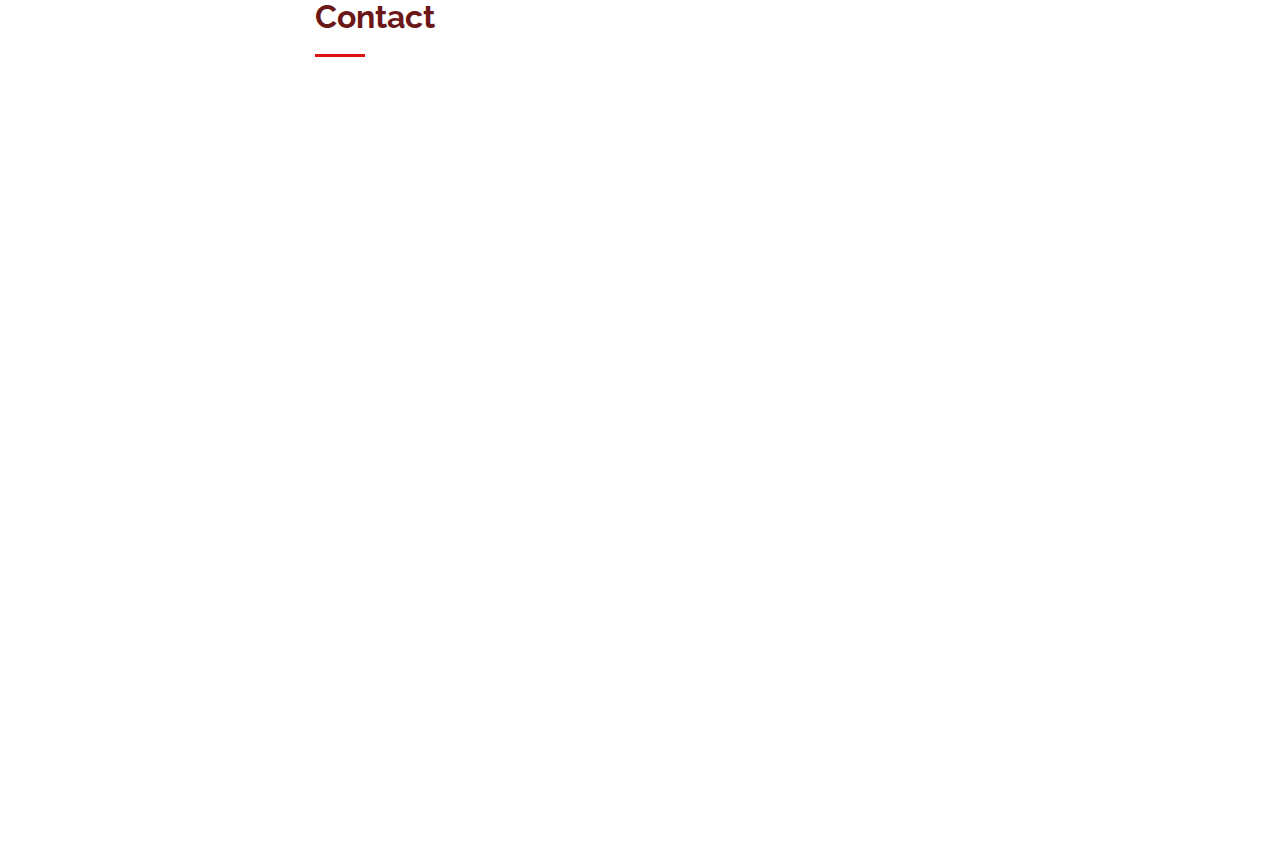
==== commit e6236625: "Portfolio Progress" ====
--- a/index.html
+++ b/index.html
@@ -316,24 +316,54 @@
           <p>Here are some of my projects.  Some are finished, some a work in progress, but all are created with passion.</p>
         </div>
 
-        <!-- <div class="row" data-aos="fade-up">
+        <div class="row" data-aos="fade-up">
           <div class="col-lg-12 d-flex justify-content-center">
             <ul id="portfolio-flters">
               <li data-filter="*" class="filter-active">All</li>
               <li data-filter=".filter-app">App</li>
-              <li data-filter=".filter-card">Card</li>
               <li data-filter=".filter-web">Web</li>
+              <li data-filter=".filter-misc">Misc</li>
             </ul>
           </div>
         </div>
 
         <div class="row portfolio-container" data-aos="fade-up" data-aos-delay="100">
 
+          <div class="col-lg-4 col-md-6 portfolio-item filter-web">
+            <div class="portfolio-wrap">
+              <img src="assets/img/portfolio/portfolio-1.jpg" class="img-fluid" alt="">
+              <div class="portfolio-links">
+                <a href="assets/img/portfolio/portfolio-1.jpg" data-gall="portfolioGallery" class="venobox" title="App 1"><i class="bx bx-plus"></i></a>
+                <a href="portfolio-details.html" title="More Details"><i class="bx bx-link"></i></a>
+              </div>
+            </div>
+          </div>
+
+          <!--<div class="col-lg-4 col-md-6 portfolio-item filter-web">
+            <div class="portfolio-wrap">
+              <img src="assets/img/portfolio/portfolio-2.jpg" class="img-fluid" alt="">
+              <div class="portfolio-links">
+                <a href="assets/img/portfolio/portfolio-2.jpg" data-gall="portfolioGallery" class="venobox" title="Web 3"><i class="bx bx-plus"></i></a>
+                <a href="portfolio-details.html" title="More Details"><i class="bx bx-link"></i></a>
+              </div>
+            </div>
+          </div>
+
           <div class="col-lg-4 col-md-6 portfolio-item filter-app">
             <div class="portfolio-wrap">
-              <img src="assets/img/portfolio/portfolio-1.jpg" class="img-fluid" alt="">
-              <div class="portfolio-links">
-                <a href="assets/img/portfolio/portfolio-1.jpg" data-gall="portfolioGallery" class="venobox" title="App 1"><i class="bx bx-plus"></i></a>
+              <img src="assets/img/portfolio/portfolio-3.jpg" class="img-fluid" alt="">
+              <div class="portfolio-links">
+                <a href="assets/img/portfolio/portfolio-3.jpg" data-gall="portfolioGallery" class="venobox" title="App 2"><i class="bx bx-plus"></i></a>
+                <a href="portfolio-details.html" title="More Details"><i class="bx bx-link"></i></a>
+              </div>
+            </div>
+          </div>
+
+          <div class="col-lg-4 col-md-6 portfolio-item filter-misc">
+            <div class="portfolio-wrap">
+              <img src="assets/img/portfolio/portfolio-4.jpg" class="img-fluid" alt="">
+              <div class="portfolio-links">
+                <a href="assets/img/portfolio/portfolio-4.jpg" data-gall="portfolioGallery" class="venobox" title="Card 2"><i class="bx bx-plus"></i></a>
                 <a href="portfolio-details.html" title="More Details"><i class="bx bx-link"></i></a>
               </div>
             </div>
@@ -341,9 +371,9 @@
 
           <div class="col-lg-4 col-md-6 portfolio-item filter-web">
             <div class="portfolio-wrap">
-              <img src="assets/img/portfolio/portfolio-2.jpg" class="img-fluid" alt="">
-              <div class="portfolio-links">
-                <a href="assets/img/portfolio/portfolio-2.jpg" data-gall="portfolioGallery" class="venobox" title="Web 3"><i class="bx bx-plus"></i></a>
+              <img src="assets/img/portfolio/portfolio-5.jpg" class="img-fluid" alt="">
+              <div class="portfolio-links">
+                <a href="assets/img/portfolio/portfolio-5.jpg" data-gall="portfolioGallery" class="venobox" title="Web 2"><i class="bx bx-plus"></i></a>
                 <a href="portfolio-details.html" title="More Details"><i class="bx bx-link"></i></a>
               </div>
             </div>
@@ -351,19 +381,29 @@
 
           <div class="col-lg-4 col-md-6 portfolio-item filter-app">
             <div class="portfolio-wrap">
-              <img src="assets/img/portfolio/portfolio-3.jpg" class="img-fluid" alt="">
-              <div class="portfolio-links">
-                <a href="assets/img/portfolio/portfolio-3.jpg" data-gall="portfolioGallery" class="venobox" title="App 2"><i class="bx bx-plus"></i></a>
-                <a href="portfolio-details.html" title="More Details"><i class="bx bx-link"></i></a>
-              </div>
-            </div>
-          </div>
-
-          <div class="col-lg-4 col-md-6 portfolio-item filter-card">
-            <div class="portfolio-wrap">
-              <img src="assets/img/portfolio/portfolio-4.jpg" class="img-fluid" alt="">
-              <div class="portfolio-links">
-                <a href="assets/img/portfolio/portfolio-4.jpg" data-gall="portfolioGallery" class="venobox" title="Card 2"><i class="bx bx-plus"></i></a>
+              <img src="assets/img/portfolio/portfolio-6.jpg" class="img-fluid" alt="">
+              <div class="portfolio-links">
+                <a href="assets/img/portfolio/portfolio-6.jpg" data-gall="portfolioGallery" class="venobox" title="App 3"><i class="bx bx-plus"></i></a>
+                <a href="portfolio-details.html" title="More Details"><i class="bx bx-link"></i></a>
+              </div>
+            </div>
+          </div>
+
+          <div class="col-lg-4 col-md-6 portfolio-item filter-misc">
+            <div class="portfolio-wrap">
+              <img src="assets/img/portfolio/portfolio-7.jpg" class="img-fluid" alt="">
+              <div class="portfolio-links">
+                <a href="assets/img/portfolio/portfolio-7.jpg" data-gall="portfolioGallery" class="venobox" title="Card 1"><i class="bx bx-plus"></i></a>
+                <a href="portfolio-details.html" title="More Details"><i class="bx bx-link"></i></a>
+              </div>
+            </div>
+          </div>
+
+          <div class="col-lg-4 col-md-6 portfolio-item filter-misc">
+            <div class="portfolio-wrap">
+              <img src="assets/img/portfolio/portfolio-8.jpg" class="img-fluid" alt="">
+              <div class="portfolio-links">
+                <a href="assets/img/portfolio/portfolio-8.jpg" data-gall="portfolioGallery" class="venobox" title="Card 3"><i class="bx bx-plus"></i></a>
                 <a href="portfolio-details.html" title="More Details"><i class="bx bx-link"></i></a>
               </div>
             </div>
@@ -371,53 +411,13 @@
 
           <div class="col-lg-4 col-md-6 portfolio-item filter-web">
             <div class="portfolio-wrap">
-              <img src="assets/img/portfolio/portfolio-5.jpg" class="img-fluid" alt="">
-              <div class="portfolio-links">
-                <a href="assets/img/portfolio/portfolio-5.jpg" data-gall="portfolioGallery" class="venobox" title="Web 2"><i class="bx bx-plus"></i></a>
-                <a href="portfolio-details.html" title="More Details"><i class="bx bx-link"></i></a>
-              </div>
-            </div>
-          </div>
-
-          <div class="col-lg-4 col-md-6 portfolio-item filter-app">
-            <div class="portfolio-wrap">
-              <img src="assets/img/portfolio/portfolio-6.jpg" class="img-fluid" alt="">
-              <div class="portfolio-links">
-                <a href="assets/img/portfolio/portfolio-6.jpg" data-gall="portfolioGallery" class="venobox" title="App 3"><i class="bx bx-plus"></i></a>
-                <a href="portfolio-details.html" title="More Details"><i class="bx bx-link"></i></a>
-              </div>
-            </div>
-          </div>
-
-          <div class="col-lg-4 col-md-6 portfolio-item filter-card">
-            <div class="portfolio-wrap">
-              <img src="assets/img/portfolio/portfolio-7.jpg" class="img-fluid" alt="">
-              <div class="portfolio-links">
-                <a href="assets/img/portfolio/portfolio-7.jpg" data-gall="portfolioGallery" class="venobox" title="Card 1"><i class="bx bx-plus"></i></a>
-                <a href="portfolio-details.html" title="More Details"><i class="bx bx-link"></i></a>
-              </div>
-            </div>
-          </div>
-
-          <div class="col-lg-4 col-md-6 portfolio-item filter-card">
-            <div class="portfolio-wrap">
-              <img src="assets/img/portfolio/portfolio-8.jpg" class="img-fluid" alt="">
-              <div class="portfolio-links">
-                <a href="assets/img/portfolio/portfolio-8.jpg" data-gall="portfolioGallery" class="venobox" title="Card 3"><i class="bx bx-plus"></i></a>
-                <a href="portfolio-details.html" title="More Details"><i class="bx bx-link"></i></a>
-              </div>
-            </div>
-          </div>
-
-          <div class="col-lg-4 col-md-6 portfolio-item filter-web">
-            <div class="portfolio-wrap">
               <img src="assets/img/portfolio/portfolio-9.jpg" class="img-fluid" alt="">
               <div class="portfolio-links">
                 <a href="assets/img/portfolio/portfolio-9.jpg" data-gall="portfolioGallery" class="venobox" title="Web 3"><i class="bx bx-plus"></i></a>
                 <a href="portfolio-details.html" title="More Details"><i class="bx bx-link"></i></a>
               </div>
             </div>
-          </div> -->
+          </div>-->
 
         </div>
 
--- a/assets/css/style.css
+++ b/assets/css/style.css
@@ -395,7 +395,7 @@
 }
 
 /*--------------------------------------------------------------
-# Akills
+# Skills
 --------------------------------------------------------------*/
 .skills .progress {
   height: 50px;
@@ -459,7 +459,7 @@
 
 .resume .resume-item h5 {
   font-size: 16px;
-  background: #e4edf9;
+  background: #ffeaea;
   padding: 5px 15px;
   display: inline-block;
   font-weight: 600;
@@ -757,7 +757,7 @@
   float: left;
   width: 44px;
   height: 44px;
-  background: #dff3fc;
+  background: #facece;
   display: flex;
   justify-content: center;
   align-items: center;
@@ -901,6 +901,10 @@
   background: #ed3737;
 }
 
+.form-control:focus {
+  border-color: #ed3737
+}
+
 @-webkit-keyframes animate-loading {
   0% {
     transform: rotate(0deg);
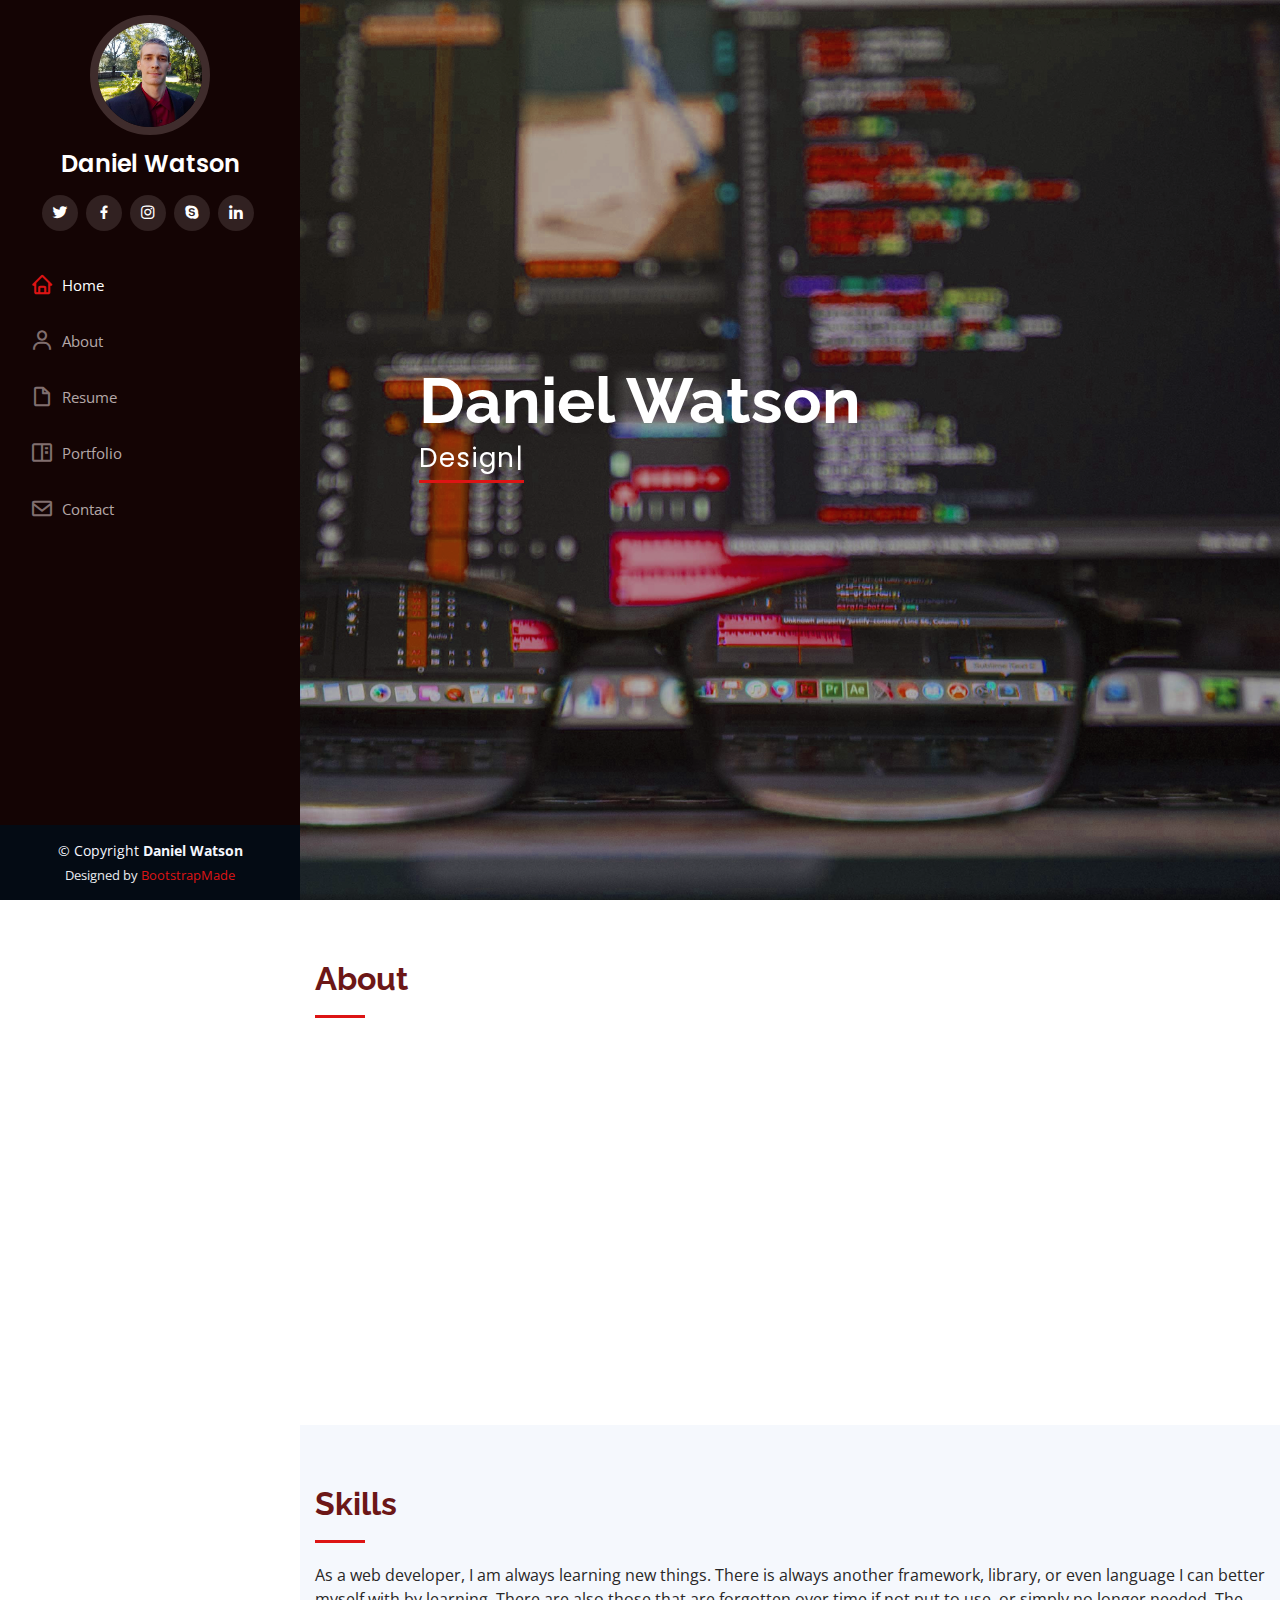
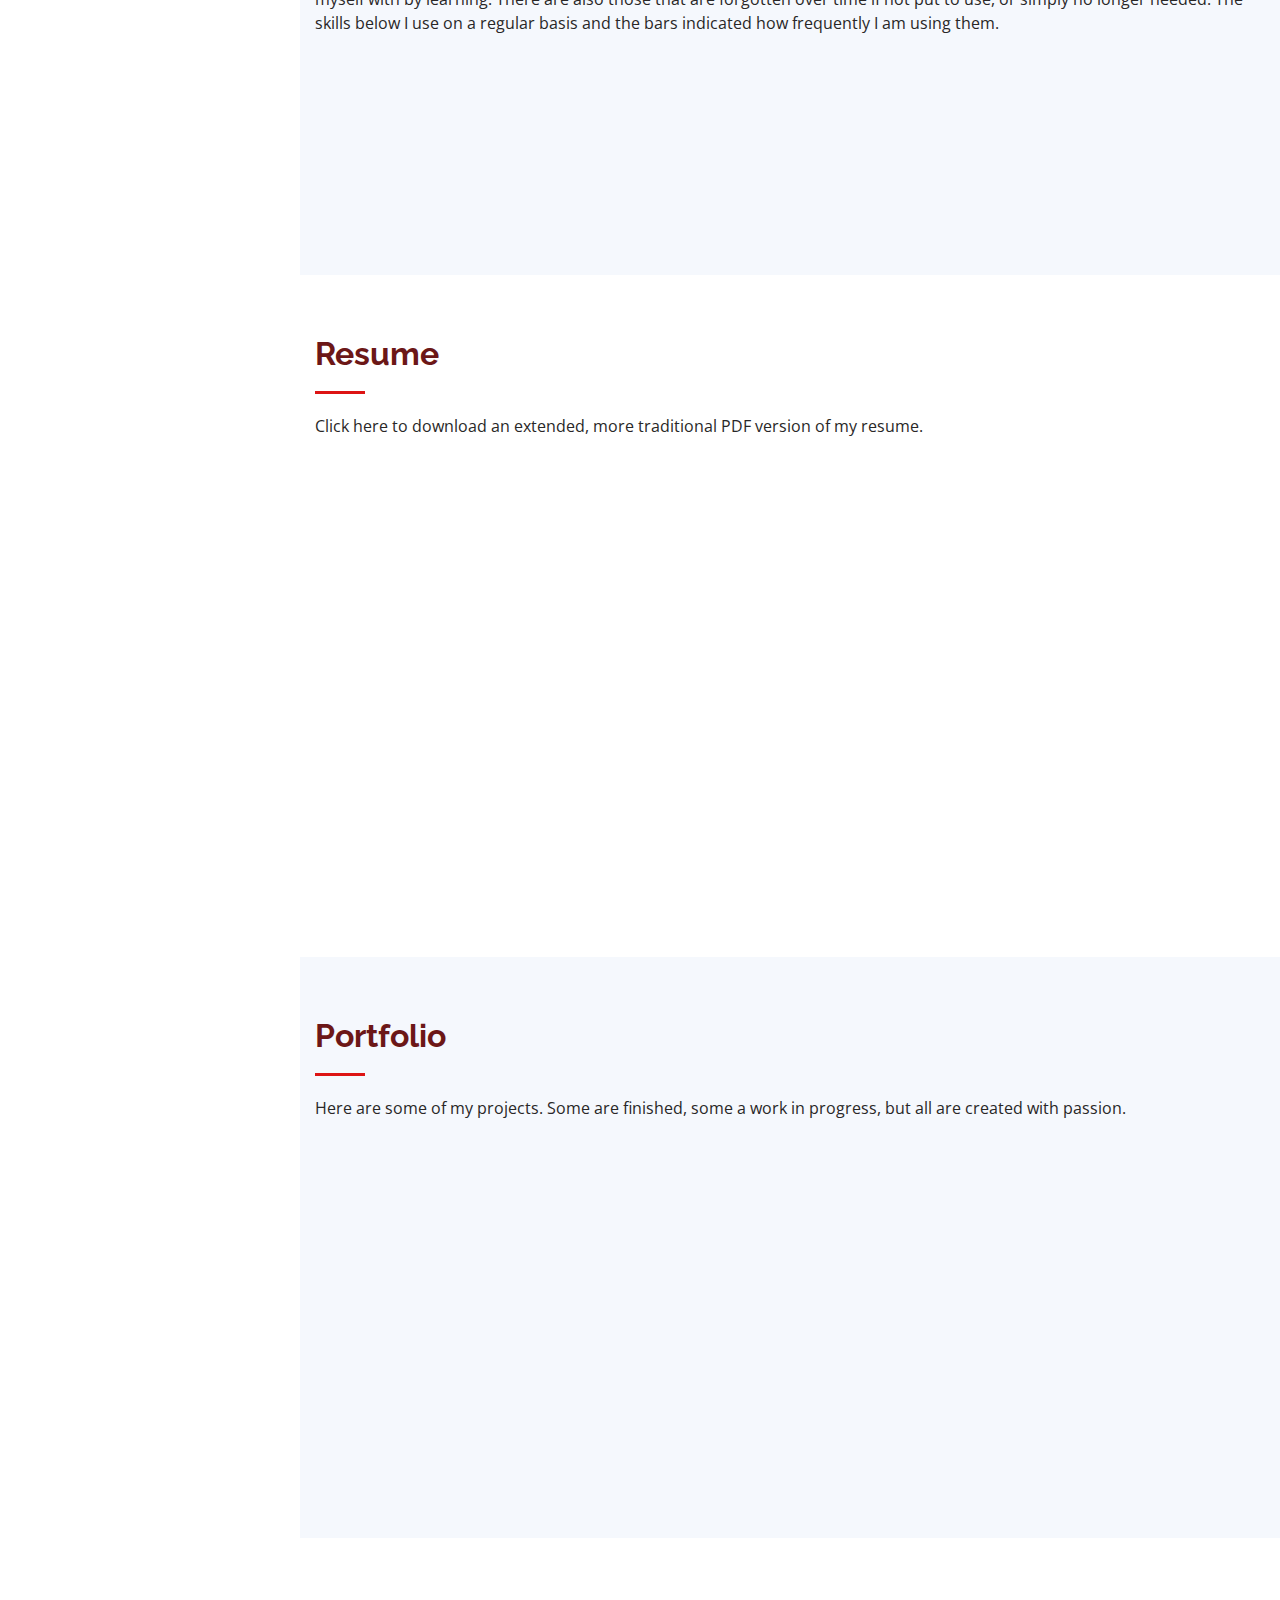
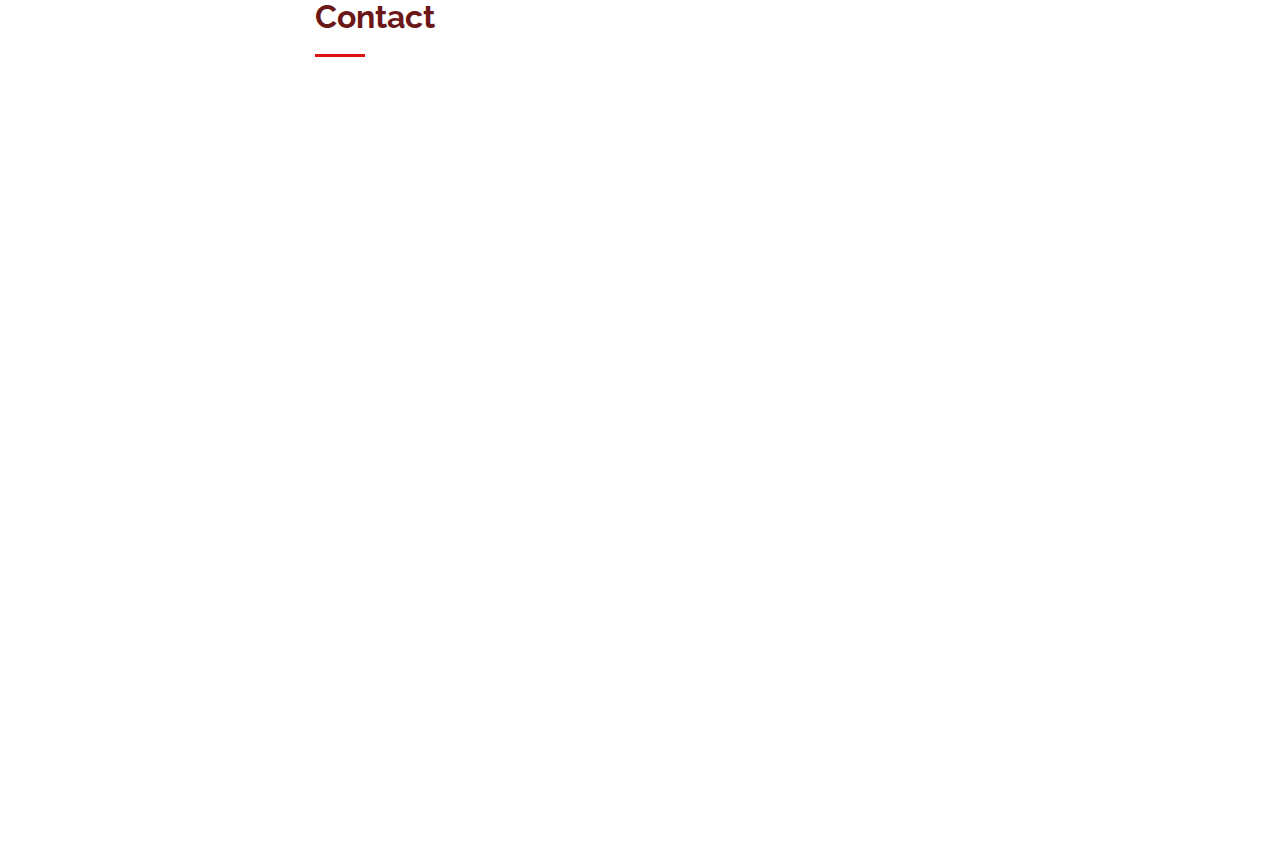
==== commit 84e9bc2f: "update" ====
--- a/index.html
+++ b/index.html
@@ -179,7 +179,7 @@
         <div class="section-title">
           <h2>Skills</h2>
           <p>As a web developer, I am always learning new things.  There is always another framework, library, or even language I can better myself with by learning.
-            There are also those that are forgotten over time if not put to use, or simply no longer needed.  The skills below I use on a regular basis and the bars indicated how comfortable I am using them.
+            There are also those that are forgotten over time if not put to use, or simply no longer needed.  The skills below I use on a regular basis and the bars indicated how frequently I am using them.
           </p>
         </div>
 
@@ -334,7 +334,7 @@
               <img src="assets/img/portfolio/portfolio-1.jpg" class="img-fluid" alt="">
               <div class="portfolio-links">
                 <a href="assets/img/portfolio/portfolio-1.jpg" data-gall="portfolioGallery" class="venobox" title="App 1"><i class="bx bx-plus"></i></a>
-                <a href="portfolio-details.html" title="More Details"><i class="bx bx-link"></i></a>
+                <a href="portfolio-pages/portfolio-details.html" title="More Details"><i class="bx bx-link"></i></a>
               </div>
             </div>
           </div>
